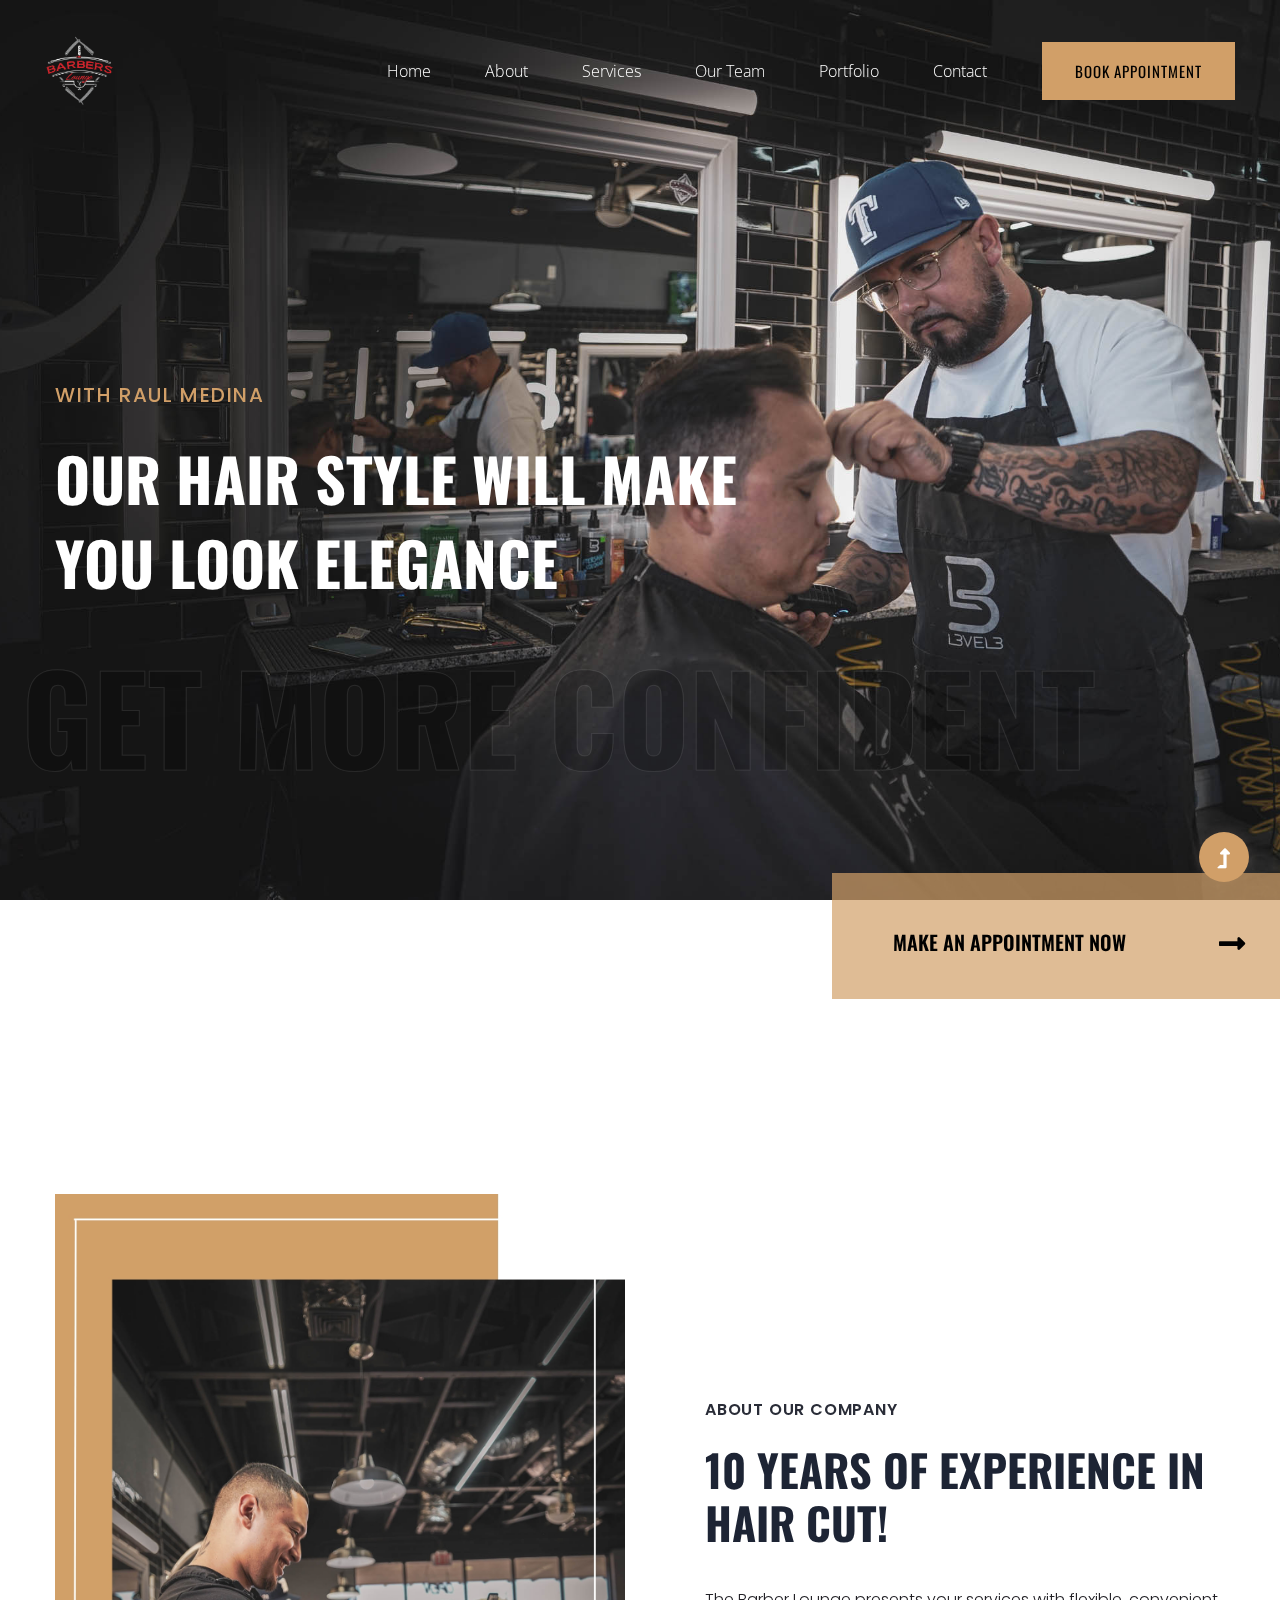
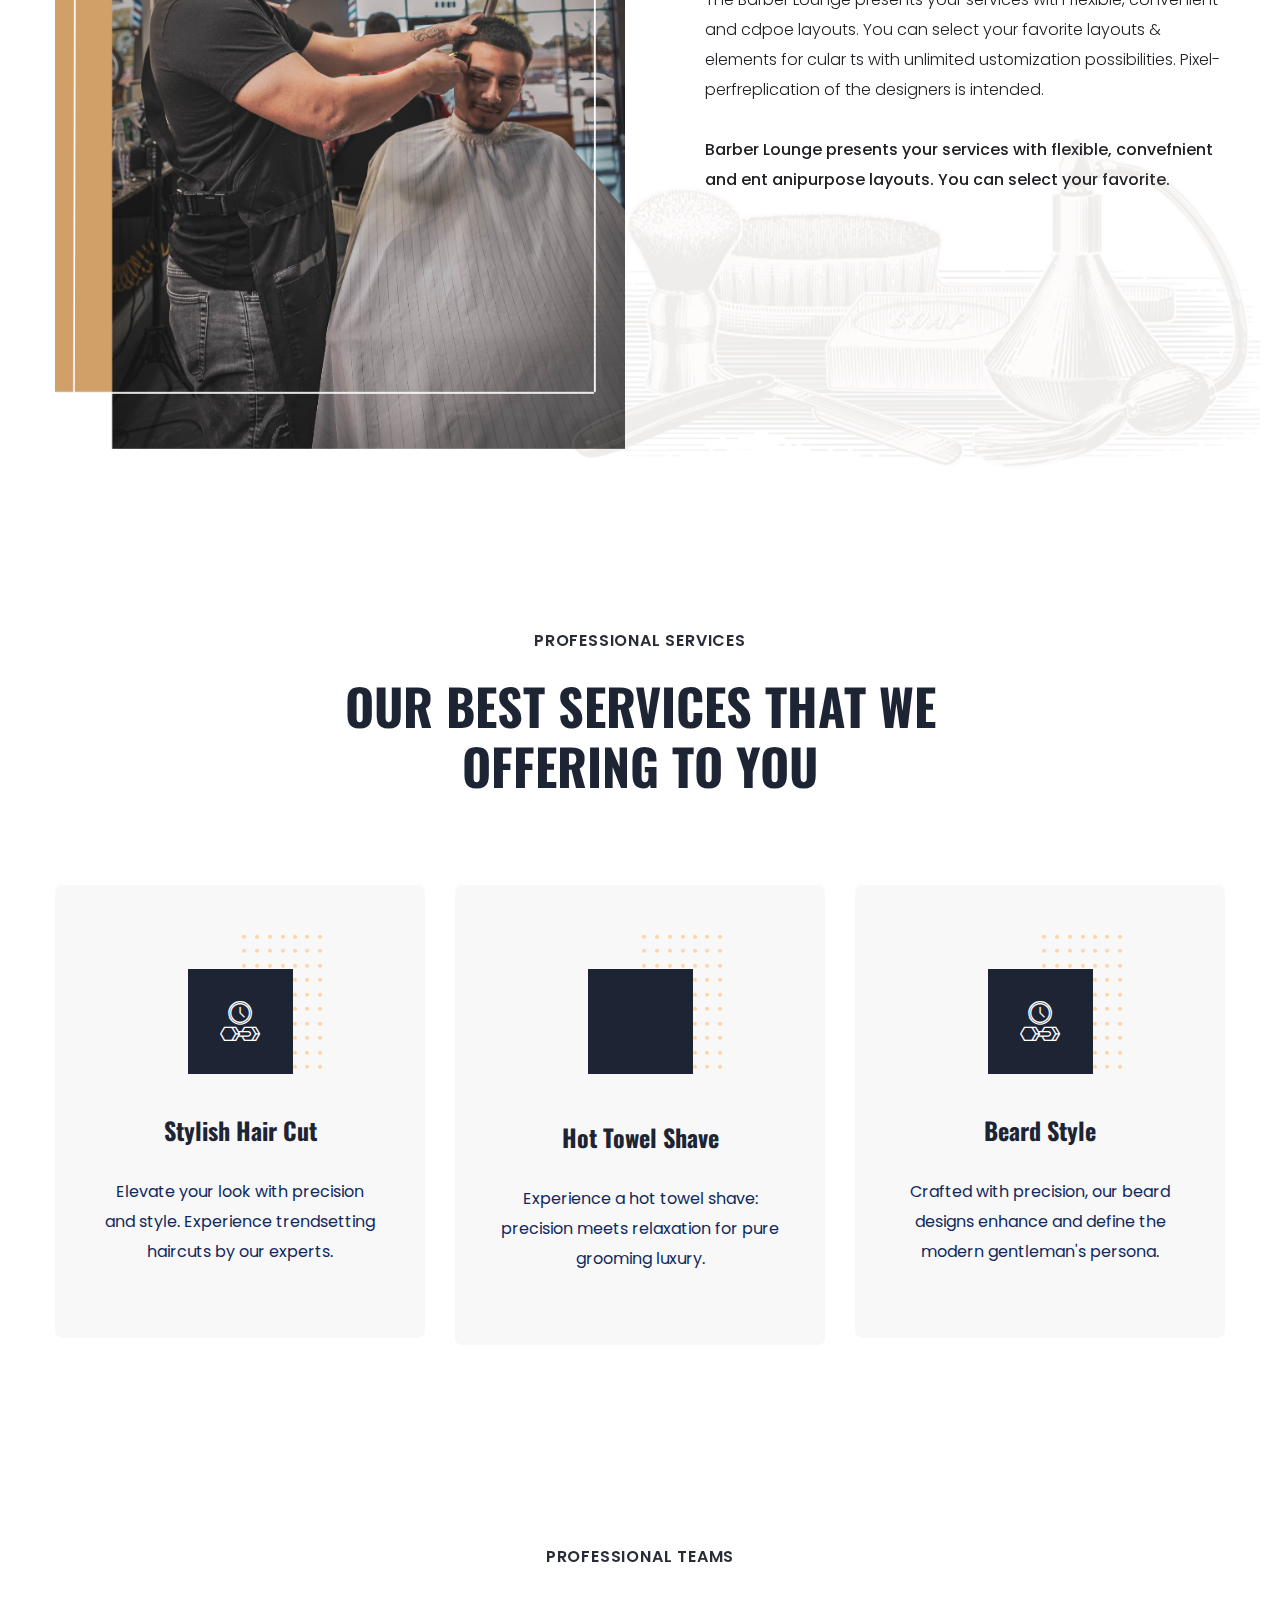
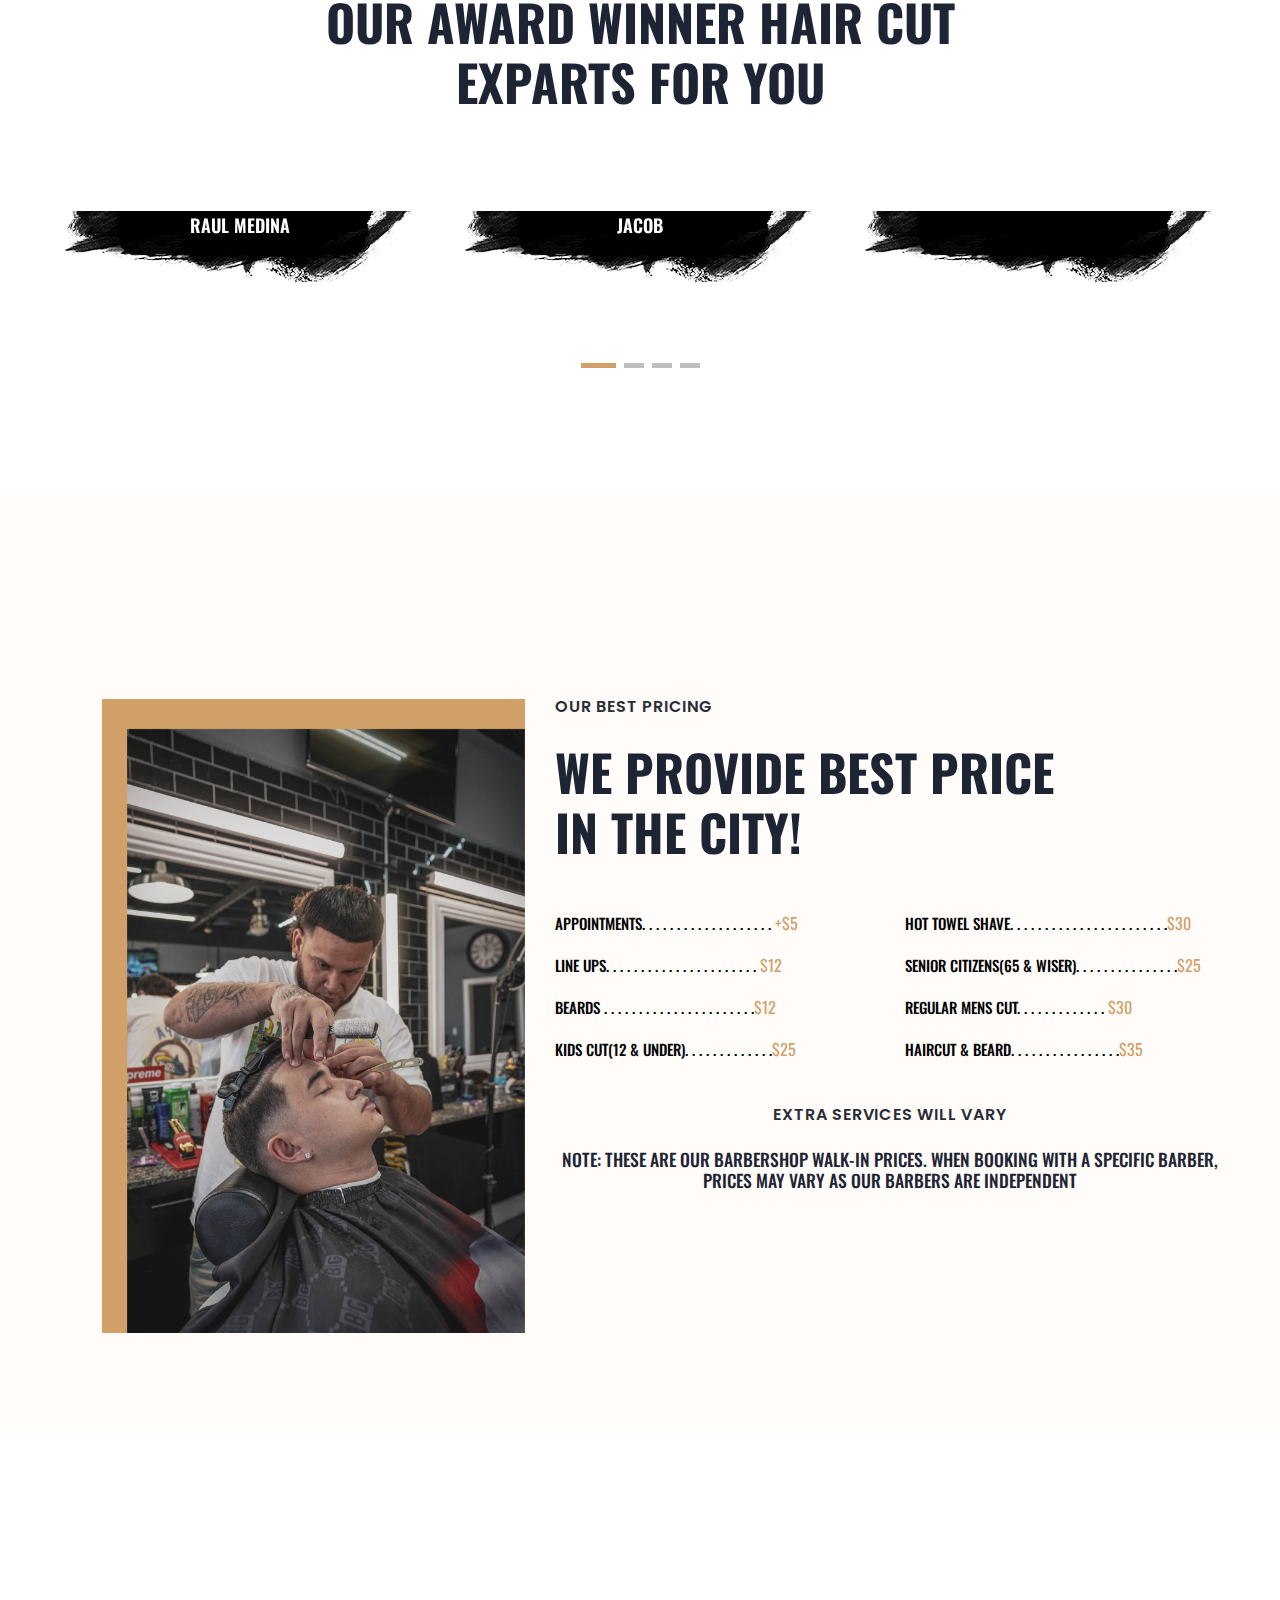
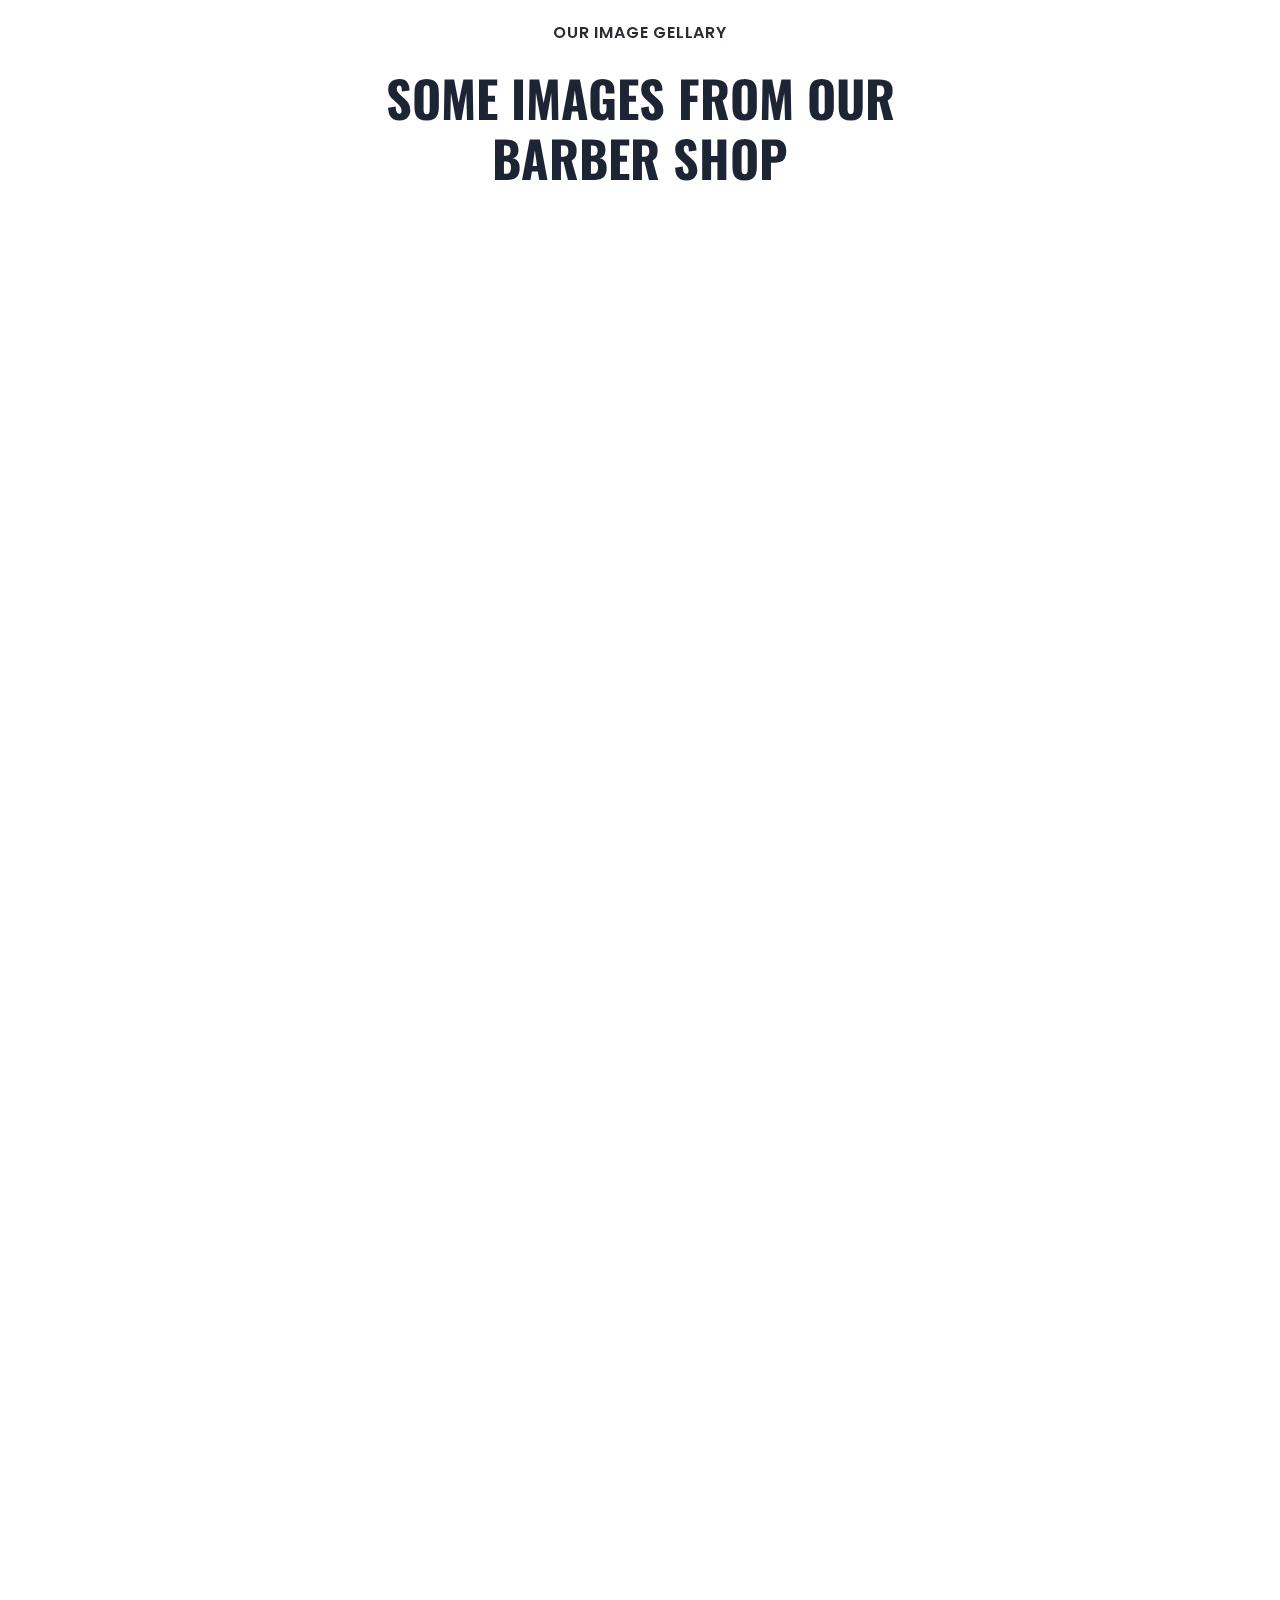
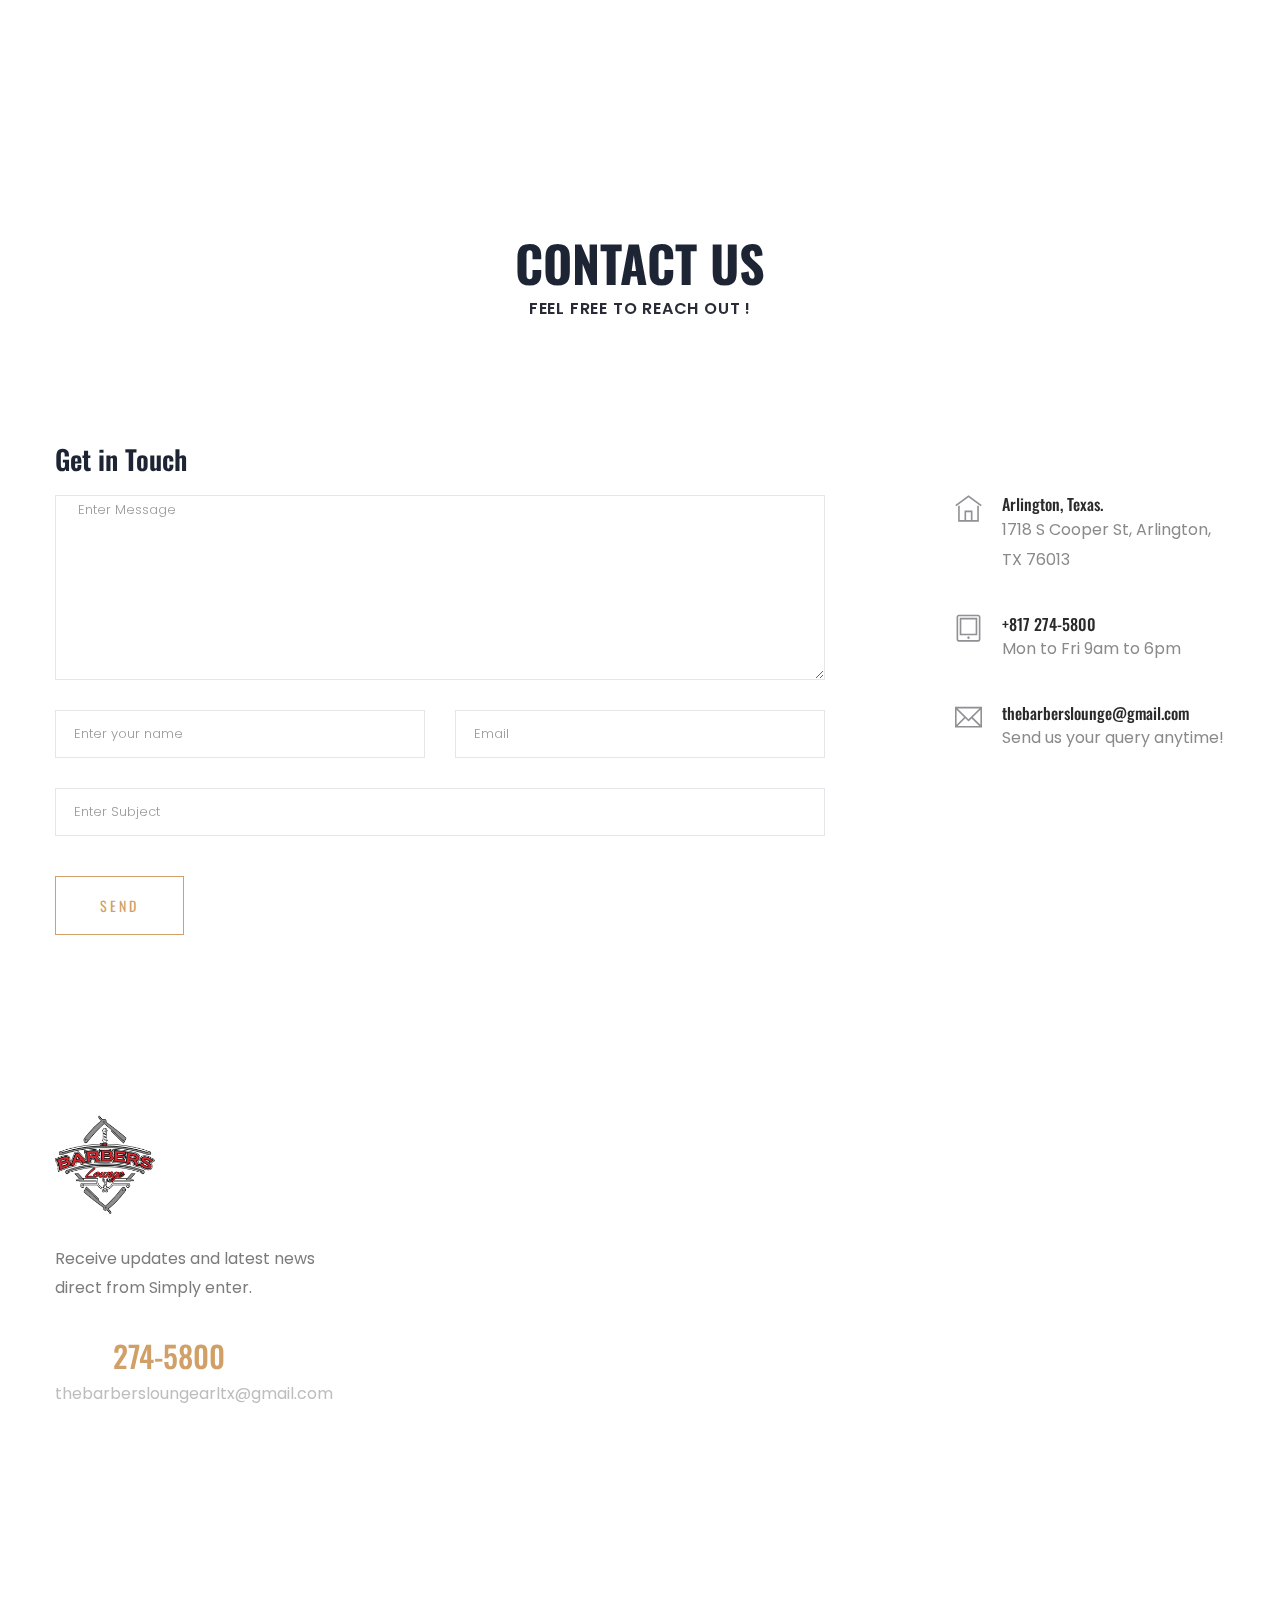
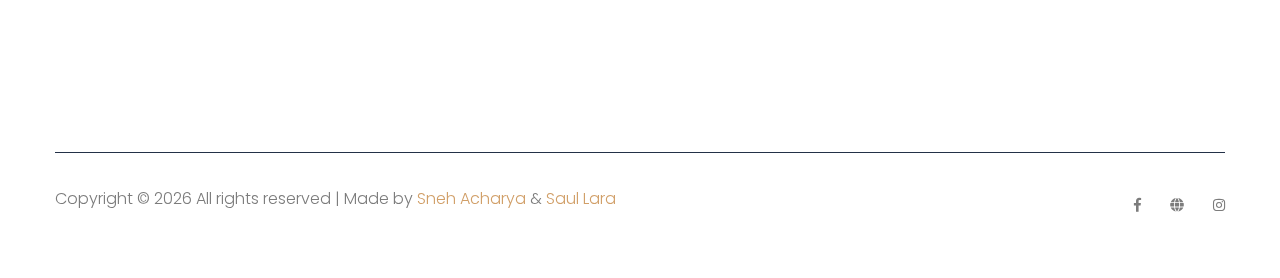
==== index.html @ 4af65ce2 "Updated Footer" ====
<!doctype html>
<html class="no-js" lang="zxx">

<head>
    <meta charset="utf-8">
    <meta http-equiv="x-ua-compatible" content="ie=edge">
    <title> Barber HTML-5 Template </title>
    <meta name="description" content="">
    <meta name="viewport" content="width=device-width, initial-scale=1">
    <link rel="manifest" href="site.webmanifest">
    <link rel="shortcut icon" type="image/x-icon" href="assets/img/logo/logoTransparent.png">

    <!-- CSS here -->
    <link rel="stylesheet" href="assets/css/bootstrap.min.css">
    <link rel="stylesheet" href="assets/css/owl.carousel.min.css">
    <link rel="stylesheet" href="assets/css/slicknav.css">
    <link rel="stylesheet" href="assets/css/flaticon.css">
    <link rel="stylesheet" href="assets/css/gijgo.css">
    <link rel="stylesheet" href="assets/css/animate.min.css">
    <link rel="stylesheet" href="assets/css/animated-headline.css">
    <link rel="stylesheet" href="assets/css/magnific-popup.css">
    <link rel="stylesheet" href="assets/css/fontawesome-all.min.css">
    <link rel="stylesheet" href="assets/css/themify-icons.css">
    <link rel="stylesheet" href="assets/css/slick.css">
    <link rel="stylesheet" href="assets/css/nice-select.css">
    <link rel="stylesheet" href="assets/css/style.css">

</head>

<body>
    <!-- ? Preloader Start -->
    <div id="preloader-active">
        <div class="preloader d-flex align-items-center justify-content-center">
            <div class="preloader-inner position-relative">
                <div class="preloader-circle"></div>
                <div class="preloader-img pere-text">
                    <img src="assets/img/logo/logoPreload.png" alt="">
                </div>
            </div>
        </div>
    </div>
    <!-- Preloader Start -->
    <header>
        <!--? Header Start -->
        <div class="header-area header-transparent pt-20">
            <div class="main-header header-sticky">
                <div class="container-fluid">
                    <div class="row align-items-center">
                        <!-- Logo -->
                        <div class="col-xl-2 col-lg-2 col-md-1">
                            <div class="logo">
                                <a href="index.html"><img src="assets/img/logo/logoTransparent.png" alt=""></a>
                            </div>
                        </div>
                        <div class="col-xl-10 col-lg-10 col-md-10">
                            <div class="menu-main d-flex align-items-center justify-content-end">
                                <!-- Main-menu -->
                                <div class="main-menu f-right d-none d-lg-block">
                                    <nav>
                                        <ul id="navigation">
                                            <li><a href="#home">Home</a></li>
                                            <li><a href="#about">About</a></li>
                                            <li><a href="#services">Services</a></li>
                                            <li><a href="#team">Our Team</a></li>
                                            <li><a href="#portfolio">Portfolio</a></li>
                                            <!-- <li><a href="blog.html">Blog</a>
                                                <ul class="submenu">
                                                    <li><a href="blog.html">Blog</a></li>
                                                    <li><a href="blog_details.html">Blog Details</a></li>
                                                    <li><a href="elements.html">Element</a></li>
                                                </ul>
                                            </li> -->
                                            <li><a href="#contact">Contact</a></li>
                                        </ul>
                                    </nav>
                                </div>
                                <div class="header-right-btn f-right d-none d-lg-block ml-30">
                                    <a href="#" class="btn header-btn">book appointment</a>
                                </div>
                            </div>
                        </div>
                        <!-- Mobile Menu -->
                        <div class="col-12">
                            <div class="mobile_menu d-block d-lg-none"></div>
                        </div>
                    </div>
                </div>
            </div>
        </div>
        <!-- Header End -->
    </header>
    <main>
        <!--? slider Area Start-->
        <div id="home" class="slider-area position-relative fix">
            <div class="slider-active">
                <!-- Single Slider -->
                <div class="single-slider slider-height d-flex align-items-center">
                    <div class="container">
                        <div class="row">
                            <div class="col-xl-8 col-lg-9 col-md-11 col-sm-10">
                                <div class="hero__caption">
                                    <span data-animation="fadeInUp" data-delay="0.2s">with Raul Medina</span>
                                    <h1 data-animation="fadeInUp" data-delay="0.5s">Our Hair Style will make you look
                                        elegance</h1>
                                </div>
                            </div>
                        </div>
                    </div>
                </div>
                <!-- Single Slider -->
                <div class="single-slider slider-height d-flex align-items-center">
                    <div class="container">
                        <div class="row">
                            <div class="col-xl-8 col-lg-9 col-md-11 col-sm-10">
                                <div class="hero__caption">
                                    <span data-animation="fadeInUp" data-delay="0.2s">with Raul Medina</span>
                                    <h1 data-animation="fadeInUp" data-delay="0.5s">Our Hair Style will make you look
                                        elegance</h1>
                                </div>
                            </div>
                        </div>
                    </div>
                </div>
            </div>
            <!-- stroke Text -->
            <div class="stock-text">
                <h2>Get More confident</h2>
                <h2>Get More confident</h2>
            </div>
            <!-- Arrow -->
            <div class="thumb-content-box">
                <div class="thumb-content">
                    <h3>make an appointment now</h3>
                    <a href="#"> <i class="fas fa-long-arrow-alt-right"></i></a>
                </div>
            </div>
        </div>
        <!-- slider Area End-->
        <!--? About Area Start -->
        <section id="about" class="about-area section-padding30 position-relative">
            <div class="container">
                <div class="row align-items-center">
                    <div class="col-lg-6 col-md-11">
                        <!-- about-img -->
                        <div class="about-img ">
                            <img src="assets/img/about.jpg" alt="">
                        </div>
                    </div>
                    <div class="col-lg-6 col-md-12">
                        <div class="about-caption">
                            <!-- Section Tittle -->
                            <div class="section-tittle section-tittle3 mb-35">
                                <span>About Our company</span>
                                <h2>10 Years Of Experience In Hair cut!</h2>
                            </div>
                            <p class="mb-30 pera-bottom">The Barber Lounge presents your services with flexible,
                                convenient and
                                cdpoe layouts. You can select your favorite layouts & elements for cular ts with
                                unlimited ustomization possibilities. Pixel-perfreplication of the designers is
                                intended.</p>
                            <p class="pera-top mb-50">Barber Lounge presents your services with flexible, convefnient
                                and ent
                                anipurpose layouts. You can select your favorite.</p>
                            <!-- <img src="assets/img/gallery/signature.png" alt=""> -->
                        </div>
                    </div>
                </div>
            </div>
            <!-- About Shape -->
            <div class="about-shape">
                <img src="assets/img/gallery/about-shape.png" alt="">
            </div>
        </section>
        <!-- About-2 Area End -->
        <!--? Services Area Start -->
        <section id="services" class="service-area pb-170">
            <div class="container">
                <!-- Section Tittle -->
                <div class="row d-flex justify-content-center">
                    <div class="col-xl-7 col-lg-8 col-md-11 col-sm-11">
                        <div class="section-tittle text-center mb-90">
                            <span>Professional Services</span>
                            <h2>Our Best services that we offering to you</h2>
                        </div>
                    </div>
                </div>
                <!-- Section caption -->
                <div class="horizontal-scroll">

                    <div class="row">
                        <div class="col-xl-4 col-lg-4 col-md-6">
                            <div class="services-caption text-center mb-30">
                                <div class="service-icon">
                                    <i class="flaticon-clock"></i>
                                </div>
                                <div class="service-cap">
                                    <h4><a href="#">Stylish Hair Cut</a></h4>
                                    <p>Elevate your look with precision and style. Experience trendsetting haircuts by
                                        our experts.
                                    </p>
                                </div>
                            </div>
                        </div>
                        <div class="col-xl-4 col-lg-4 col-md-6">
                            <div class="services-caption active text-center mb-30">
                                <div class="service-icon">
                                    <i class="flaticon-shave"></i>
                                </div>
                                <div class="service-cap">
                                    <h4><a href="#">Hot Towel Shave
                                        </a></h4>
                                    <p>Experience a hot towel shave: precision meets relaxation for pure grooming
                                        luxury.</p>
                                </div>
                            </div>
                        </div>
                        <div class="col-xl-4 col-lg-4 col-md-6">
                            <div class="services-caption text-center mb-30">
                                <div class="service-icon">
                                    <i class="flaticon-clock"></i>
                                </div>
                                <div class="service-cap">
                                    <h4><a href="#">Beard Style</a></h4>
                                    <p>Crafted with precision, our beard designs enhance and define the modern
                                        gentleman's persona.

                                    </p>
                                </div>
                            </div>
                        </div>
                    </div>
                </div>
            </div>
        </section>
        <!-- Services Area End -->
        <!--? Team Start -->
        <div id="team" class="team-area pb-180">
            <div class="container">
                <!-- Section Tittle -->
                <div class="row justify-content-center">
                    <div class="col-xl-8 col-lg-8 col-md-11 col-sm-11">
                        <div class="section-tittle text-center mb-100">
                            <span>Professional Teams</span>
                            <h2>Our award winner hair cut exparts for you</h2>
                        </div>
                    </div>
                </div>
                <div class="row team-active dot-style">
                    <!-- single Tem -->
                    <div class="col-xl-4 col-lg-4 col-md-6 col-sm-">
                        <div class="single-team mb-80 text-center">
                            <div class="team-img">
                                <img src="assets/img/owner.jpg" alt="">
                            </div>
                            <div class="team-caption">
                                <span>Owner</span>
                                <h3><a href="#">Raul Medina</a></h3>
                            </div>
                        </div>
                    </div>
                    <div class="col-xl-4 col-lg-4 col-md-6 col-sm-">
                        <div class="single-team mb-80 text-center">
                            <div class="team-img">
                                <img src="assets/img/barber1.jpg" alt="">
                            </div>
                            <div class="team-caption">
                                <span>Barber</span>
                                <h3><a href="#">Jacob</a></h3>
                            </div>
                        </div>
                    </div>
                    <div class="col-xl-4 col-lg-4 col-md-6 col-sm-">
                        <div class="single-team mb-80 text-center">
                            <div class="team-img">
                                <img src="assets/img/barber2.jpg" alt="">
                            </div>
                            <div class="team-caption">
                                <span>Barber</span>
                                <h3><a href="#"></a></h3>
                            </div>
                        </div>
                    </div>
                    <div class="col-xl-4 col-lg-4 col-md-6 col-sm-">
                        <div class="single-team mb-80 text-center">
                            <div class="team-img">
                                <img src="assets/img/barber3.jpg" alt="">
                            </div>
                            <div class="team-caption">
                                <span>Barber</span>
                                <h3><a href="#">Kenneth</a></h3>
                            </div>
                        </div>
                    </div>
                </div>
            </div>
        </div>
        <!-- Team End -->
        <!-- Best Pricing Area Start -->
        <div class="best-pricing section-padding2 position-relative">
            <div class="container">
                <div class="row justify-content-end">
                    <div class="col-xl-7 col-lg-7">
                        <div class="section-tittle mb-50">
                            <span>Our Best Pricing</span>
                            <h2>We provide best price<br> in the city!</h2>
                        </div>
                        <!-- Pricing  -->
                        <div class="row">
                            <div class="col-lg-6 col-md-6 col-sm-6">
                                <div class="pricing-list">
                                    <ul>
                                        <li>Appointments. . . . . . . . . . . . . . . . . . .
                                            <span>+$5</span>
                                        </li>
                                        <li>Line Ups. . . . . . . . . . . . . . . . . . . . . . <span>$12</span></li>
                                        <li>Beards . . . . . . . . . . . . . . . . . . . . . .<span>$12</span>
                                        </li>
                                        <li> Kids Cut(12 & under). . . . . . . . . . . . .<span>$25</span></li>
                                        <!-- <li> Senior Citizens(65 & Wiser). . . . . . . . . . . . . . . . . . . . .<span>$25</span>
                                        </li>
                                        <li> Regular Mens Cut. . . . . . . . . . . . . <span>$30</span></li>
                                        <li> HairCut & Beard. . . . . . . . . . . . . . .<span>$35</span></li> -->
                                    </ul>
                                </div>
                            </div>
                            <div class="col-lg-6 col-md-6 col-sm-6">
                                <div class="pricing-list">
                                    <ul>
                                        <li>Hot Towel Shave. . . . . . . . . . . . . . . . . . . . . .
                                            .<span>$30</span>
                                        <li> Senior Citizens(65 & Wiser). . . . . . . . . . . . . .
                                            .<span>$25</span>
                                        </li>
                                        <li> Regular Mens Cut. . . . . . . . . . . . . <span>$30</span></li>
                                        <li> HairCut & Beard. . . . . . . . . . . . . . . .<span>$35</span></li>
                                    </ul>
                                </div>
                            </div>


                            <!-- New paragraph -->
                            <div class="col-lg-12 text-center">
                                <div class="about-caption">
                                    <div class="section-tittle section-tittle3 mb-35">
                                        <br>
                                        <span class="text-center">EXTRA SERVICES WILL VARY</span>
                                        <h3>NOTE: THESE ARE OUR BARBERSHOP WALK-IN PRICES. WHEN BOOKING WITH A SPECIFIC
                                            BARBER, PRICES MAY VARY AS OUR BARBERS ARE INDEPENDENT</h3>
                                    </div>
                                </div>
                            </div>

                        </div>
                    </div>
                </div>
            </div>
            <!-- pricing img -->
            <div class="pricing-img">
                <img class="pricing-img2" src="assets/img/service.jpg" alt="">
                <!-- <img class="pricing-img2" src="assets/img/gallery/pricing2.png" alt=""> -->
            </div>
        </div>
        <!-- Best Pricing Area End -->
        <!--? Gallery Area Start -->
        <div id="portfolio" class="gallery-area section-padding30">
            <div class="container">
                <!-- Section Tittle -->
                <div class="row justify-content-center">
                    <div class="col-xl-6 col-lg-7 col-md-9 col-sm-10">
                        <div class="section-tittle text-center mb-100">
                            <span>our image gellary</span>
                            <h2>some images from our barber shop</h2>
                        </div>
                    </div>
                </div>
                <div class="row">
                    <div class="col-lg-4 col-md-6 col-sm-6">
                        <div class="box snake mb-30">
                            <div class="gallery-img " style="background-image: url(assets/img/1.jpg);">
                            </div>
                            <div class="overlay"></div>
                        </div>
                    </div>
                    <div class="col-lg-8 col-md-6 col-sm-6">
                        <div class="box snake mb-30">
                            <div class="gallery-img " style="background-image: url(assets/img/2.jpg);">
                            </div>
                            <div class="overlay"></div>
                        </div>
                    </div>
                    <div class="col-lg-8 col-md-6 col-sm-6">
                        <div class="box snake mb-30">
                            <div class="gallery-img " style="background-image: url(assets/img/7.jpg);">
                            </div>
                            <div class="overlay"></div>
                        </div>
                    </div>
                    <div class="col-lg-4 col-md-6 col-sm-6">
                        <div class="box snake mb-30">
                            <div class="gallery-img " style="background-image: url(assets/img/4.jpg);">
                            </div>
                            <div class="overlay"></div>
                        </div>
                    </div>
                    <div class="col-lg-4 col-md-6 col-sm-6">
                        <div class="box snake mb-30">
                            <div class="gallery-img " style="background-image: url(assets/img/5.jpg);">
                            </div>
                            <div class="overlay"></div>
                        </div>
                    </div>
                    <div class="col-lg-8 col-md-6 col-sm-6">
                        <div class="box snake mb-30">
                            <div class="gallery-img " style="background-image: url(assets/img/6.jpg);">
                            </div>
                            <div class="overlay"></div>
                        </div>
                    </div>
                </div>
            </div>
        </div>
        <!-- Gallery Area End -->
        <!-- Cut Details Start -->

        <!-- Blog Area End -->

        <!-- <section class="contact-section"> -->
        <div class="container">
            <!-- <div class="d-none d-sm-block mb-5 pb-4">
                    <iframe
                        src="https://www.google.com/maps/embed?pb=!1m18!1m12!1m3!1d3356.828689539391!2d-97.11763162392998!3d32.717179587040896!2m3!1f0!2f0!3f0!3m2!1i1024!2i768!4f13.1!3m3!1m2!1s0x864e7d3f9a956bbd%3A0xa3afa46632437359!2sThe%20Barbers%20Lounge%20LLC!5e0!3m2!1sen!2sus!4v1697639542160!5m2!1sen!2sus"
                        width="600" height="450" style="border:0;" allowfullscreen="" loading="lazy"
                        referrerpolicy="no-referrer-when-downgrade"></iframe>
                    <script>
                        function initMap() {
                            var uluru = {
                                lat: -25.363,
                                lng: 131.044
                            };
                            var grayStyles = [{
                                featureType: "all",
                                stylers: [{
                                    saturation: -90
                                },
                                {
                                    lightness: 50
                                }
                                ]
                            },
                            {
                                elementType: 'labels.text.fill',
                                stylers: [{
                                    color: '#ccdee9'
                                }]
                            }
                            ];
                            var map = new google.maps.Map(document.getElementById('map'), {
                                center: {
                                    lat: -31.197,
                                    lng: 150.744
                                },
                                zoom: 9,
                                styles: grayStyles,
                                scrollwheel: false
                            });
                        }
                    </script>
                    <script
                        src="https://maps.googleapis.com/maps/api/js?key=AIzaSyDpfS1oRGreGSBU5HHjMmQ3o5NLw7VdJ6I&amp;callback=initMap">
                        </script>

                </div> -->
            <div id="contact" class="row justify-content-center">
                <div class="col-xl-6 col-lg-7 col-md-9 col-sm-10">
                    <div class="section-tittle text-center mb-100">
                        <!-- <span>Contact Us</span> -->
                        <h2>Contact Us</h2>
                        <span>Feel free to reach out !</span>
                    </div>
                </div>
            </div>
            <div class="row">
                <div class="col-12">
                    <h2 class="contact-title">Get in Touch</h2>
                </div>
                <div class="col-lg-8">
                    <form class="form-contact contact_form" action="/" method="POST" data-netlify="true"
                        id="contactForm" novalidate="novalidate">
                        <!-- Hidden input field for Netlify -->
                        <input type="hidden" name="form-name" value="contact_form">

                        <div class="row">
                            <div class="col-12">
                                <div class="form-group">
                                    <textarea class="form-control w-100" name="message" id="message" cols="30" rows="9"
                                        onfocus="this.placeholder = ''" onblur="this.placeholder = 'Enter Message'"
                                        placeholder=" Enter Message"></textarea>
                                </div>
                            </div>
                            <div class="col-sm-6">
                                <div class="form-group">
                                    <input class="form-control valid" name="name" id="name" type="text"
                                        onfocus="this.placeholder = ''" onblur="this.placeholder = 'Enter your name'"
                                        placeholder="Enter your name">
                                </div>
                            </div>
                            <div class="col-sm-6">
                                <div class="form-group">
                                    <input class="form-control valid" name="email" id="email" type="email"
                                        onfocus="this.placeholder = ''"
                                        onblur="this.placeholder = 'Enter email address'" placeholder="Email">
                                </div>
                            </div>
                            <div class="col-12">
                                <div class="form-group">
                                    <input class="form-control" name="subject" id="subject" type="text"
                                        onfocus="this.placeholder = ''" onblur="this.placeholder = 'Enter Subject'"
                                        placeholder="Enter Subject">
                                </div>
                            </div>
                        </div>
                        <div class="form-group mt-3">
                            <button type="submit" class="button button-contactForm boxed-btn">Send</button>
                        </div>
                    </form>
                </div>

                <div class="col-lg-3 offset-lg-1">
                    <div class="media contact-info">
                        <span class="contact-info__icon"><i class="ti-home"></i></span>
                        <div class="media-body">
                            <h3>Arlington, Texas.</h3>
                            <p><a href="https://maps.app.goo.gl/2zWjXDgPjCcJgTwx7" target="_blank"
                                    style="color: #8a8a8a;">1718 S Cooper St, Arlington, TX 76013</a></p>

                        </div>
                    </div>
                    <div class="media contact-info">
                        <span class="contact-info__icon"><i class="ti-tablet"></i></span>
                        <div class="media-body">
                            <h3>+817 274-5800 </h3>
                            <p>Mon to Fri 9am to 6pm</p>
                        </div>
                    </div>
                    <div class="media contact-info">
                        <span class="contact-info__icon"><i class="ti-email"></i></span>
                        <div class="media-body">
                            <h3><a href="mailto:thebarberslounge@gmail.com">thebarberslounge@gmail.com</a></h3>
                            <p>Send us your query anytime!</p>
                        </div>
                    </div>
                </div>
            </div>
        </div>
        <!-- </section> -->

    </main>
    <footer>
        <!--? Footer Start-->
        <div class="footer-area section-bg" data-background="assets/img/gallery/footer_bg.png">
            <div class="container">
                <div class="footer-top footer-padding">
                    <div class="row d-flex justify-content-between">
                        <div class="col-xl-3 col-lg-4 col-md-5 col-sm-8">
                            <div class="single-footer-caption mb-50">
                                <!-- logo -->
                                <div class="footer-logo">
                                    <a href="index.html"><img src="/assets/img/logo/logoTransparent.png" alt=""
                                            style="width: 100px; height: auto;"></a>
                                </div>

                                <div class="footer-tittle">
                                    <div class="footer-pera">
                                        <p class="info1">Receive updates and latest news direct from Simply enter.</p>
                                    </div>
                                </div>
                                <div class="footer-number">
                                    <h4><span>+817 </span>274-5800</h4>
                                    <p>thebarbersloungearltx@gmail.com</p>
                                </div>
                            </div>
                        </div>
                        <div class="col-xl-2 col-lg-2 col-md-3 col-sm-5">
                            <div class="single-footer-caption mb-50">
                                <div class="footer-tittle">

                                </div>
                            </div>
                        </div>
                        <div class="col-xl-2 col-lg-2 col-md-3 col-sm-5">
                            <div class="single-footer-caption mb-50">
                                <div class="footer-tittle">
                                    <h4>Location</h4>
                                    <iframe
                                        src="https://www.google.com/maps/embed?pb=!1m18!1m12!1m3!1d3356.828689539391!2d-97.11763162392998!3d32.717179587040896!2m3!1f0!2f0!3f0!3m2!1i1024!2i768!4f13.1!3m3!1m2!1s0x864e7d3f9a956bbd%3A0xa3afa46632437359!2sThe%20Barbers%20Lounge%20LLC!5e0!3m2!1sen!2sus!4v1697639542160!5m2!1sen!2sus"
                                        width="600" height="450" style="border:0;" allowfullscreen="" loading="lazy"
                                        referrerpolicy="no-referrer-when-downgrade"></iframe>

                                </div>
                            </div>
                        </div>
                        <div class="col-xl-4 col-lg-4 col-md-6 col-sm-8">
                            <div class="single-footer-caption mb-50">
                                <!-- <div class="footer-tittle">
                                    <h4>Location</h4>
                                    <div class="footer-pera">
                                        <p class="info1">Subscribe now to get daily updates</p>
                                    </div>
                                </div> -->
                                <!-- Form -->
                                <!-- <div class="footer-form">
                                    <div id="mc_embed_signup">
                                        <form target="_blank"
                                            action="https://spondonit.us12.list-manage.com/subscribe/post?u=1462626880ade1ac87bd9c93a&amp;id=92a4423d01"
                                            method="get" class="subscribe_form relative mail_part" novalidate="true">
                                            <input type="email" name="EMAIL" id="newsletter-form-email"
                                                placeholder=" Email Address " class="placeholder hide-on-focus"
                                                onfocus="this.placeholder = ''"
                                                onblur="this.placeholder = 'Your email address'">
                                            <div class="form-icon">
                                                <button type="submit" name="submit" id="newsletter-submit"
                                                    class="email_icon newsletter-submit button-contactForm">Send</button>
                                            </div>
                                            <div class="mt-10 info"></div>
                                        </form>
                                    </div>
                                </div> -->
                            </div>
                        </div>
                    </div>
                </div>
                <div class="footer-bottom">
                    <div class="row d-flex justify-content-between align-items-center">
                        <div class="col-xl-9 col-lg-8">
                            <div class="footer-copy-right">
                                <p>
                                    Copyright &copy;
                                    <script>document.write(new Date().getFullYear());</script> All rights reserved |
                                    Made by <a href="https://www.acharyasneh.com" target="_blank">Sneh Acharya</a> & <a
                                        href="https://larasaul.com" target="_blank">Saul Lara</a>
                                </p>

                            </div>
                        </div>
                        <div class="col-xl-3 col-lg-4">
                            <!-- Footer Social -->
                            <div class="footer-social f-right">
                                <!-- <a href="#" target="_blank"><i class="fab fa-twitter"></i></a> -->
                                <a href="https://www.facebook.com/thebarbersloungearlington" target="_blank"><i
                                        class="fab fa-facebook-f"></i></a>
                                <a href="www.thebarberslounge.com" target="_blank"> <i class="fas fa-globe"></i></a>
                                <a href="https://www.instagram.com/_thebarberslounge/" target="_blank"><i
                                        class="fab fa-instagram"></i></a>
                            </div>
                        </div>
                    </div>
                </div>
            </div>
        </div>
        <!-- Footer End-->
    </footer>
    <!-- Scroll Up -->
    <div id="back-top">
        <a title="Go to Top" href="#"> <i class="fas fa-level-up-alt"></i></a>
    </div>

    <!-- JS here -->

    <script src="./assets/js/vendor/modernizr-3.5.0.min.js"></script>
    <!-- Jquery, Popper, Bootstrap -->
    <script src="./assets/js/vendor/jquery-1.12.4.min.js"></script>
    <script src="./assets/js/popper.min.js"></script>
    <script src="./assets/js/bootstrap.min.js"></script>
    <!-- Jquery Mobile Menu -->
    <script src="./assets/js/jquery.slicknav.min.js"></script>

    <!-- Jquery Slick , Owl-Carousel Plugins -->
    <script src="./assets/js/owl.carousel.min.js"></script>
    <script src="./assets/js/slick.min.js"></script>
    <!-- One Page, Animated-HeadLin -->
    <script src="./assets/js/wow.min.js"></script>
    <script src="./assets/js/animated.headline.js"></script>
    <script src="./assets/js/jquery.magnific-popup.js"></script>

    <!-- Date Picker -->
    <script src="./assets/js/gijgo.min.js"></script>
    <!-- Nice-select, sticky -->
    <script src="./assets/js/jquery.nice-select.min.js"></script>
    <script src="./assets/js/jquery.sticky.js"></script>

    <!-- counter , waypoint,Hover Direction -->
    <script src="./assets/js/jquery.counterup.min.js"></script>
    <script src="./assets/js/waypoints.min.js"></script>
    <script src="./assets/js/jquery.countdown.min.js"></script>
    <script src="./assets/js/hover-direction-snake.min.js"></script>

    <!-- contact js -->
    <script src="./assets/js/contact.js"></script>
    <script src="./assets/js/jquery.form.js"></script>
    <script src="./assets/js/jquery.validate.min.js"></script>
    <script src="./assets/js/mail-script.js"></script>
    <script src="./assets/js/jquery.ajaxchimp.min.js"></script>

    <!-- Jquery Plugins, main Jquery -->
    <script src="./assets/js/plugins.js"></script>
    <script src="./assets/js/main.js"></script>

</body>

</html>
---- assets/css/flaticon.css ----
/*
  	Flaticon icon font: Flaticon
  	Creation date: 16/05/2020 07:37
  	*/

	@font-face {
	  font-family: "Flaticon";
	  src: url("../fonts/Flaticon.eot");
	  src: url("../fonts/Flaticon.eot?#iefix") format("embedded-opentype"),
	    url("../fonts/Flaticon.woff2") format("woff2"),
	    url("../fonts/Flaticon.woff") format("woff"),
	    url("../fonts/Flaticon.ttf") format("truetype"),
	    url("../fonts/Flaticon.svg#Flaticon") format("svg");
	  font-weight: normal;
	  font-style: normal;
	}

	@media screen and (-webkit-min-device-pixel-ratio:0) {
	  @font-face {
	    font-family: "Flaticon";
	    src: url("../fonts/Flaticon.svg#Flaticon") format("svg");
	  }
	}

	[class^="flaticon-"]:before,
	[class*=" flaticon-"]:before,
	[class^="flaticon-"]:after,
	[class*=" flaticon-"]:after {
	  font-family: Flaticon;
	  font-style: normal;
	}

	.flaticon-healthcare-and-medical:before {
	  content: "\f100";
	}

	.flaticon-fitness:before {
	  content: "\f101";
	}

	.flaticon-clock:before {
	  content: "\f102";
	}
---- assets/css/gijgo.css ----
.gj-button {
    background-color: #f5f5f5;
    border: 1px solid #ddd;
    color: #000;
    border-radius: 3px;
    padding: 6px 10px;
    cursor: pointer;
}

.gj-unselectable {
    -webkit-touch-callout: none;
    -webkit-user-select: none;
    -khtml-user-select: none;
    -moz-user-select: none;
    -ms-user-select: none;
    user-select: none;
}

.gj-row {
    display: -webkit-box;
    display: -ms-flexbox;
    display: flex;
    -ms-flex-wrap: wrap;
    flex-wrap: wrap;
}

.gj-margin-left-5 {
    margin-left: 5px;
}

.gj-margin-left-10 {
    margin-left: 10px;
}

.gj-width-full {
    width: 100%;
}

.gj-cursor-pointer {
    cursor: pointer;
}

.gj-text-align-center {
    text-align: center;
}

.gj-font-size-16 {
    font-size: 16px;
}

.gj-hidden {
    display: none;
}

/** Material Design */
.gj-button-md {
    background: 0 0;
    border: none;
    border-radius: 2px;
    color: rgba(0, 0, 0, 0.87);
    position: relative;
    height: 36px;
    margin: 0;
    min-width: 64px;
    padding: 0 16px;
    display: inline-block;
    font-family: "Roboto","Helvetica","Arial",sans-serif;
    font-size: 1rem;
    font-weight: 500;
    text-transform: uppercase;
    letter-spacing: 0;
    overflow: hidden;
    will-change: box-shadow;
    transition: box-shadow .2s cubic-bezier(.4,0,1,1),background-color .2s cubic-bezier(.4,0,.2,1),color .2s cubic-bezier(.4,0,.2,1);
    outline: none;
    cursor: pointer;
    text-decoration: none;
    text-align: center;
    line-height: 36px;
    vertical-align: middle;
    overflow: hidden;
    -webkit-user-select: none;
    -moz-user-select: none;
    -ms-user-select: none;
    user-select: none;
}

.gj-button-md:hover {
    background-color: rgba(158,158,158,.2);
}

.gj-button-md:disabled {
    color: rgba(0,0,0,.26);
    background: 0 0;
}

.gj-button-md .material-icons,
.gj-button-md .gj-icon {
    vertical-align: middle;
    /*font-size: 1.3rem;
    margin-right: 4px;*/
}

.gj-button-md.gj-button-md-icon {
    width: 24px;
    height: 31px;
    min-width: 24px;
    padding: 0px;
    display: table;
}

.gj-button-md.gj-button-md-icon .material-icons,
.gj-button-md.gj-button-md-icon .gj-icon {
    display: table-cell;
    margin-right: 0px;
    width: 24px;
    height: 24px;
}

.gj-button-md.active {
    background-color: rgba(158,158,158,.4);
}

.gj-button-md-group {
    position: relative;
    display: inline-block;
    vertical-align: middle;
}
.gj-textbox-md {
	/* border: none; */
	/* border-bottom: 1px solid rgba(0,0,0,.42); */
	display: block;
	font-family: "Helvetica","Arial",sans-serif;
	font-size: 16px;
	line-height: 16px;
	/* padding: 4px 0px; */
	margin: 0;
	/* width: 100%; */
	background: 0 0;
	/* text-align: ; */
	color: rgba(0,0,0,.87);
	padding-left: 44px;
	border: 1px solid #dca73a;
	/* padding: 15px 15px; */
	/* text-align: center; */
	width: 177px;
	height: 55px;
	border-radius: 5px;
}
.gj-textbox-md:focus,
.gj-textbox-md:active {
    /* border-bottom: 2px solid rgba(0,0,0,.42); */
    outline: none;
}

.gj-textbox-md::placeholder {
    color: #8e8e8e;
}

.gj-textbox-md:-ms-input-placeholder {
    color: #8e8e8e;
}

.gj-textbox-md::-ms-input-placeholder {
    color: #8e8e8e;
}

.gj-md-spacer-24 {
    min-width: 24px;
    width: 24px;
    display: inline-block;
}

.gj-md-spacer-32 {
    min-width: 32px;
    width: 32px;
    display: inline-block;
}

.gj-modal {
    position: fixed;
    top: 0;
    right: 0;
    bottom: 0;
    left: 0;
    z-index: 1203;
    display: none;
    overflow: hidden;
    -webkit-overflow-scrolling: touch;
    outline: 0;
    background-color: rgba(0, 0, 0, 0.54118);
    transition: 200ms ease opacity;
    will-change: opacity;
}

/* List */
ul.gj-list li [data-role="wrapper"] {
    display: table;
    width: 100%;
}

ul.gj-list li [data-role="checkbox"] {
    display: table-cell;
    vertical-align:middle;
    text-align:center;
}

ul.gj-list li [data-role="image"] {
    display: table-cell;
    vertical-align:middle;
    text-align:center;
}

ul.gj-list li [data-role="display"] {
    display: table-cell;
    vertical-align:middle;
    cursor: pointer;
}

ul.gj-list li [data-role="display"]:empty:before {
  content: "\200b"; /* unicode zero width space character */
}

/* List - Bootstrap */
ul.gj-list-bootstrap {
    padding-left: 0px;
    margin-bottom: 0px;
}

ul.gj-list-bootstrap li {
    padding: 0px;
}

ul.gj-list-bootstrap li [data-role="wrapper"] {
    padding: 0px 10px;
}

ul.gj-list-bootstrap li [data-role="checkbox"] {
    width: 24px;
    padding: 3px;
}

ul.gj-list-bootstrap li [data-role="image"] {
    width: 24px;
    height: 24px;
}

ul.gj-list-bootstrap li [data-role="display"] {
    padding: 8px 0px 8px 4px;
}

.list-group-item.active ul li, .list-group-item.active:focus ul li, .list-group-item.active:hover ul li {
    text-shadow: none;
    color:initial;
}

/* List - Material Design */
ul.gj-list-md {
    padding: 0px;
    list-style: none;
    list-style-type: none;
    line-height: 24px;
    letter-spacing: 0;
    color: #616161; /* Gray 700 */
}

ul.gj-list-md li {
    display: list-item;
    list-style-type: none;
    padding: 0px;
    min-height: unset;
    box-sizing: border-box;
    align-items: center;
    cursor: default;
    overflow: hidden;

    font-family: "Roboto","Helvetica","Arial",sans-serif;
    font-size: 16px;
    font-weight: 400;
    letter-spacing: .04em;
    line-height: 1;
    
    -webkit-flex-direction: row;
    -ms-flex-direction: row;
    flex-direction: row;
    -webkit-flex-wrap: nowrap;
    -ms-flex-wrap: nowrap;
    flex-wrap: nowrap;
}

ul.gj-list-md li [data-role="checkbox"] {
    height: 24px;
    width: 24px;
}

ul.gj-list-md li [data-role="image"] {
    height: 24px;
    width: 24px;
}

ul.gj-list-md li [data-role="display"] {
    padding: 8px 0px 8px 5px;
    order: 0;
    flex-grow: 2;
    text-decoration: none;
    box-sizing: border-box;
    align-items: center;
    text-align: left;
    color: rgba(0,0,0,.87);
}

ul.gj-list-md li.disabled>[data-role="wrapper"]>[data-role="display"] {
    color: #9E9E9E; /* Gray 500 */
}

.gj-list-md-active {
    background: #e0e0e0;
    color: #3f51b5;
}


/* Picker */
.gj-picker {
    position: absolute;
    z-index: 1203;
    background-color: #fff;
}

.gj-picker .selected {
    color: #fff;
}

/* Material Design */
.gj-picker-md {
    font-family: "Roboto","Helvetica","Arial",sans-serif;
    font-size: 16px;
    font-weight: 400;
    letter-spacing: .04em;
    line-height: 1;
    color: rgba(0,0,0,.87);
    border: 1px solid #E0E0E0;
}

.gj-modal .gj-picker-md {
    border: 0px;
}

.gj-picker-md [role="header"] {
    color: rgba(255, 255, 255, 0.54);
    display: flex;
    background: #2196f3;
    align-items: baseline;
    user-select: none;
    justify-content: center;
}

.gj-picker-md [role="footer"] {
    float: right;
    padding: 10px;
}

.gj-picker-md [role="footer"] button.gj-button-md {
    color: #2196f3;
    font-weight: bold;
    font-size: 13px;
}

/* Bootstrap */
.gj-picker-bootstrap {
    border-radius: 4px;
    border: 1px solid #E0E0E0;
}

.gj-picker-bootstrap .selected {
    color: #888;
}

.gj-picker-bootstrap [role="header"] {
    background: #eee;
    color: #AAA;
}
@font-face {
    font-family: 'gijgo-material';
    src: url('../fonts/gijgo-material.eot?235541');
    src: url('../fonts/gijgo-material.eot?235541#iefix') format('embedded-opentype'), url('../fonts/gijgo-material.ttf?235541') format('truetype'), url('../fonts/gijgo-material.woff?235541') format('woff'), url('../fonts/gijgo-material.svg?235541#gijgo-material') format('svg');
    font-weight: normal;
    font-style: normal;
}

.gj-icon {
    /* use !important to prevent issues with browser extensions that change fonts */
    font-family: 'gijgo-material' !important;
    font-size: 24px;
    speak: none;
    font-style: normal;
    font-weight: normal;
    font-variant: normal;
    text-transform: none;
    line-height: 1;
    /* Enable Ligatures ================ */
    letter-spacing: 0;
    -webkit-font-feature-settings: "liga";
    -moz-font-feature-settings: "liga=1";
    -moz-font-feature-settings: "liga";
    -ms-font-feature-settings: "liga" 1;
    font-feature-settings: "liga";
    -webkit-font-variant-ligatures: discretionary-ligatures;
    font-variant-ligatures: discretionary-ligatures;
    /* Better Font Rendering =========== */
    -webkit-font-smoothing: antialiased;
    -moz-osx-font-smoothing: grayscale;
}

.gj-icon.undo:before {
    content: "\e900";
}

.gj-icon.vertical-align-top:before {
    content: "\e901";
}

.gj-icon.vertical-align-center:before {
    content: "\e902";
}

.gj-icon.vertical-align-bottom:before {
    content: "\e903";
}

.gj-icon.arrow-dropup:before {
    content: "\e904";
}

.gj-icon.clock:before {
    content: "\e905";
}

.gj-icon.refresh:before {
    content: "\e906";
}

.gj-icon.last-page:before {
    content: "\e907";
}

.gj-icon.first-page:before {
    content: "\e908";
}

.gj-icon.cancel:before {
    content: "\e909";
}

.gj-icon.clear:before {
    content: "\e90a";
}

.gj-icon.check-circle:before {
    content: "\e90b";
}

.gj-icon.delete:before {
    content: "\e90c";
}

.gj-icon.arrow-upward:before {
    content: "\e90d";
}

.gj-icon.arrow-forward:before {
    content: "\e90e";
}

.gj-icon.arrow-downward:before {
    content: "\e90f";
}

.gj-icon.arrow-back:before {
    content: "\e910";
}

.gj-icon.list-numbered:before {
    content: "\e911";
}

.gj-icon.list-bulleted:before {
    content: "\e912";
}

.gj-icon.indent-increase:before {
    content: "\e913";
}

.gj-icon.indent-decrease:before {
    content: "\e914";
}

.gj-icon.redo:before {
    content: "\e915";
}

.gj-icon.align-right:before {
    content: "\e916";
}

.gj-icon.align-left:before {
    content: "\e917";
}

.gj-icon.align-justify:before {
    content: "\e918";
}

.gj-icon.align-center:before {
    content: "\e919";
}

.gj-icon.strikethrough:before {
    content: "\e91a";
}

.gj-icon.italic:before {
    content: "\e91b";
}

.gj-icon.underlined:before {
    content: "\e91c";
}

.gj-icon.bold:before {
    content: "\e91d";
}

.gj-icon.arrow-dropdown:before {
    content: "\e91e";
}

.gj-icon.done:before {
    content: "\e91f";
}

.gj-icon.pencil:before {
    content: "\e920";
}

.gj-icon.minus:before {
    content: "\e921";
}

.gj-icon.plus:before {
    content: "\e922";
}

.gj-icon.chevron-up:before {
    content: "\e923";
}

.gj-icon.chevron-right:before {
    content: "\e924";
}

.gj-icon.chevron-down:before {
    content: "\e925";
}

.gj-icon.chevron-left:before {
    content: "\e926";
}

.gj-icon.event:before {
    content: "\e927";
}
.gj-draggable {
    cursor: move;
}
.gj-resizable-handle {
    position: absolute;
    font-size: 0.1px;
    display: block;
    -ms-touch-action: none;
    touch-action: none;
    z-index: 1203;
}

.gj-resizable-n {
    cursor: n-resize;
    height: 7px;
    width: 100%;
    top: -5px;
    left: 0;
}
.gj-resizable-e {
    cursor: e-resize;
    width: 7px;
    right: -5px;
    top: 0;
    height: 100%;
}
.gj-resizable-s {
    cursor: s-resize;
    height: 7px;
    width: 100%;
    bottom: -5px;
    left: 0;
}
.gj-resizable-w {
	cursor: w-resize;
	width: 7px;
	left: -5px;
	top: 0;
	height: 100%;
}
.gj-resizable-se {
	cursor: se-resize;
	width: 12px;
	height: 12px;
	right: 1px;
	bottom: 1px;
}
.gj-resizable-sw {
	cursor: sw-resize;
	width: 9px;
	height: 9px;
	left: -5px;
	bottom: -5px;
}
.gj-resizable-nw {
	cursor: nw-resize;
	width: 9px;
	height: 9px;
	left: -5px;
	top: -5px;
}
.gj-resizable-ne {
	cursor: ne-resize;
	width: 9px;
	height: 9px;
	right: -5px;
	top: -5px;
}

.gj-dialog-footer {
    position: absolute;
    bottom: 0px;
    width: 100%;
    margin-top: 0px;
}

.gj-dialog-scrollable [data-role="body"] {
    overflow-x: hidden;
    overflow-y: scroll;
}

/** Bootstrap 3 **/
.gj-dialog-bootstrap {
    overflow: hidden;
    z-index: 1202;
}

.gj-dialog-bootstrap [data-role="title"] {
    display: inline;
}
.gj-dialog-bootstrap [data-role="close"] {
    line-height: 1.42857143;
}

/** Bootstrap 4 **/
.gj-dialog-bootstrap4 {
    overflow: hidden;
    z-index: 1202;
}

.gj-dialog-bootstrap4 [data-role="title"] {
    display: inline;
}
.gj-dialog-bootstrap4 [data-role="close"] {
    line-height: 1.5;
}

/** Material Design **/
.gj-dialog-md {
    background-color: #FFF;
    overflow: hidden;
    border: none;
    box-shadow: 0 11px 15px -7px rgba(0,0,0,.2), 0 24px 38px 3px rgba(0,0,0,.14), 0 9px 46px 8px rgba(0,0,0,.12);
    box-sizing: border-box;
    position: relative;
    display: -webkit-box;
    display: -webkit-flex;
    display: -ms-flexbox;
    display: flex;
    -webkit-box-orient: vertical;
    -webkit-box-direction: normal;
    -webkit-flex-direction: column;
    -ms-flex-direction: column;
    flex-direction: column;
    -webkit-background-clip: padding-box;
    background-clip: padding-box;
    outline: 0;
    z-index: 1202;
}

.gj-dialog-md-header {
    padding: 24px 24px 0px 24px;
    font-family: "Roboto","Helvetica","Arial",sans-serif;
}

.gj-dialog-md-title {
    margin: 0;
    font-weight: 400;
    display: inline;
    line-height: 28px;
    font-size: 20px;
}

.gj-dialog-md-close {
    -webkit-appearance: none;
    padding: 0;
    cursor: pointer;
    background: 0 0;
    border: 0;
    float: right;
    line-height: 28px;
    font-size: 28px;
}

.gj-dialog-md-body {
    padding: 20px 24px 24px 24px;
    color: rgba(0,0,0,.54);
    font-family: "Helvetica","Arial",sans-serif;
    font-size: 14px;
    font-weight: 400;
    line-height: 20px;
}

.gj-dialog-md-footer {
    padding: 8px 8px 8px 24px;
    display: -webkit-flex;
    display: -ms-flexbox;
    display: flex;
    -webkit-flex-direction: row-reverse;
    -ms-flex-direction: row-reverse;
    flex-direction: row-reverse;
    -webkit-flex-wrap: wrap;
    -ms-flex-wrap: wrap;
    flex-wrap: wrap;

    box-sizing: border-box;
}

.gj-dialog-md-footer>*:first-child {
    margin-right: 0;
}

.gj-dialog-md-footer>* {
    margin-right: 8px;
    height: 36px;
}
DIV.gj-grid-wrapper {
    margin: auto;
    position: relative;
    clear:both;
    z-index: 1;
}

TABLE.gj-grid {
    margin: auto;    
    border-collapse: collapse;
    width: 100%;
    table-layout: fixed;
}

TABLE.gj-grid THEAD TH [data-role="selectAll"] {
    margin: auto;
}

TABLE.gj-grid THEAD TH [data-role="title"] {
    display: inline-block;
}

TABLE.gj-grid THEAD TH [data-role="sorticon"] {
    display: inline-block;
}

TABLE.gj-grid THEAD TH {
    overflow: hidden;
    text-overflow: ellipsis;
}

TABLE.gj-grid.autogrow-header-row THEAD TH {
    overflow: auto;
    text-overflow: initial;
    white-space: pre-wrap;
    -ms-word-break: break-word;
    word-break: break-word;
}

TABLE.gj-grid > tbody > tr > td {
    overflow: hidden;
    position: relative;
}

table.gj-grid tbody div[data-role="display"] {
    vertical-align: middle;
    text-indent: 0;
    white-space: pre-wrap;
    -ms-word-break: break-word;
    word-break: break-word;
}

table.gj-grid.fixed-body-rows tbody div[data-role="display"] {
    overflow: hidden;
    text-overflow: ellipsis;
    white-space: nowrap;
    -ms-word-break: initial;
    word-break: initial;
}

table.gj-grid tfoot DIV[data-role="display"] {
    vertical-align: middle;
    text-indent: 0;
    display: flex;
}

TABLE.gj-grid .fa {
    padding: 2px;
}

TABLE.gj-grid > tbody > tr > td > div {
    padding: 2px;
    overflow: hidden;
}

DIV.gj-grid-wrapper DIV.gj-grid-loading-cover
{
    background: #BBBBBB;
    opacity: 0.5;
    position: absolute;
    vertical-align: middle;
}

DIV.gj-grid-wrapper DIV.gj-grid-loading-text
{
    position: absolute;
    font-weight: bold;
}

/* Bootstrap Theme */
table.gj-grid-bootstrap thead th {
    background-color: #f5f5f5;
    vertical-align:middle;
}

table.gj-grid-bootstrap thead th [data-role="sorticon"] {
    margin-left: 5px;
}

table.gj-grid-bootstrap thead th [data-role="sorticon"] i.gj-icon,
table.gj-grid-bootstrap thead th [data-role="sorticon"] i.material-icons {
    position: absolute;
    font-size: 20px;
    top: 15px;
}

table.gj-grid-bootstrap tbody tr td div[data-role="display"] {
    padding: 0px;
}

.gj-grid-bootstrap-4 .gj-checkbox-bootstrap {
    display: inline-block;
    padding-top: 2px;
}

.gj-grid-bootstrap-4 tbody tr.active {
    background-color: rgba(0,0,0,.075);
}

/* Material Design Theme */
.gj-grid-md {
    position: relative;
    border: 1px solid #e0e0e0;
    border-collapse: collapse;
    white-space: nowrap;
    font-size: 13px;
    font-family: "Roboto","Helvetica","Arial",sans-serif;
    background-color: #fff;
}

.gj-grid-md td:first-of-type, .gj-grid-md th:first-of-type {
    padding-left: 24px;
}

.gj-grid-md th {
    position: relative;
    vertical-align: bottom;
    font-weight: 700;
    line-height: 31px;
    letter-spacing: 0;
    height: 56px;
    font-size: 12px;
    color: rgba(0,0,0,.54);
    padding-bottom: 8px;
    box-sizing: border-box;
    padding: 12px 18px;
    text-align: right;
}

.gj-grid-md td {
    position: relative;
    height: 48px;
    border-top: 1px solid #e0e0e0;
    border-bottom: 1px solid #e0e0e0;
    padding: 12px 18px;
    box-sizing: border-box;
    text-align: left;
    color: rgba(0,0,0,.87);
}

.gj-grid-md tbody tr {
    position: relative;
    height: 48px;
    transition-duration: .28s;
    transition-timing-function: cubic-bezier(.4,0,.2,1);
    transition-property: background-color;
}

.gj-grid-md tbody tr:hover {
    background-color: #EEEEEE; /* Gray 200 */
}

.gj-grid-md tbody tr.gj-grid-md-select {
    background-color: #F5F5F5; /* Grey 100 */
}


table.gj-grid-md thead th [data-role="sorticon"] {
    margin-left: 5px;
}

table.gj-grid-md thead th [data-role="sorticon"] i.gj-icon,
table.gj-grid-md thead th [data-role="sorticon"] i.material-icons {
    position: absolute;
    font-size: 16px;
    top: 19px;
}

table.gj-grid-md thead th.gj-grid-select-all {
    padding-bottom: 3px;
}
/* Hide all prioritized columns by default */
@media only all {
	th.display-1120,
	td.display-1120,
	th.display-960,
	td.display-960,
	th.display-800,
	td.display-800,
	th.display-640,
	td.display-640,
	th.display-480,
	td.display-480,
	th.display-320,
	td.display-320 {
		display: none;
	}
}

/* Show at 320px (20em x 16px) */
@media screen and (min-width: 20em) {
	TABLE.gj-grid-bootstrap th.display-320,
	TABLE.gj-grid-bootstrap td.display-320 {
		display: table-cell;
	}
}
/* Show at 480px (30em x 16px) */
@media screen and (min-width: 30em) {
	TABLE.gj-grid-bootstrap th.display-480,
	TABLE.gj-grid-bootstrap td.display-480 {
		display: table-cell;
	}
}
/* Show at 640px (40em x 16px) */
@media screen and (min-width: 40em) {
	TABLE.gj-grid-bootstrap th.display-640,
	TABLE.gj-grid-bootstrap td.display-640 {
		display: table-cell;
	}
}
/* Show at 800px (50em x 16px) */
@media screen and (min-width: 50em) {
	TABLE.gj-grid-bootstrap th.display-800,
	TABLE.gj-grid-bootstrap td.display-800 {
		display: table-cell;
	}
}
/* Show at 960px (60em x 16px) */
@media screen and (min-width: 60em) {
	TABLE.gj-grid-bootstrap th.display-960,
	TABLE.gj-grid-bootstrap td.display-960 {
		display: table-cell;
	}
}
/* Show at 1,120px (70em x 16px) */
@media screen and (min-width: 70em) {
	TABLE.gj-grid-bootstrap th.display-1120,
	TABLE.gj-grid-bootstrap td.display-1120 {
		display: table-cell;
	}
}

/* Material Design Theme */
.gj-grid-md tfoot tr th {
    padding-right: 14px;
}

.gj-grid-md tfoot tr[data-role="pager"] .gj-grid-mdl-pager-label {
    padding-left: 5px;
    padding-right: 5px;
}

.gj-grid-md tfoot tr[data-role="pager"] .gj-dropdown-md {
    margin-left: 12px;
}

.gj-grid-md tfoot tr[data-role="pager"] .gj-dropdown-md [role="presenter"] {
    font-size: 12px;
    font-weight: bold;
    color: rgba(0,0,0,.54);
}

.gj-grid-md tfoot tr[data-role="pager"] .gj-dropdown-md [role="presenter"] [role="display"] {
    text-align: right;
}

.gj-grid-md tfoot tr[data-role="pager"] .gj-grid-md-limit-select {
    margin-left: 10px;
    font-size: 12px;
    font-weight: bold;
    color: rgba(0,0,0,.54);
}

/* Bootstrap */
.gj-grid-bootstrap tfoot tr[data-role="pager"] th {
    line-height: 30px;
    background-color: #f5f5f5;
}

.gj-grid-bootstrap tfoot tr[data-role="pager"] th > div > div {
    margin-right: 5px;
}

.gj-grid-bootstrap tfoot tr[data-role="pager"] th > div > button {
    margin-right: 5px;
}

.gj-grid-bootstrap-4 tfoot tr[data-role="pager"] th > div button {
    height: 34px;
}

.gj-grid-bootstrap-4 tfoot tr[data-role="pager"] th div .gj-dropdown-bootstrap-4 .gj-dropdown-expander-mi .gj-icon {
    top: 5px;
}

.gj-grid-bootstrap-3 tfoot tr[data-role="pager"] th > div > input {
    margin-right: 5px;
    width: 40px;
    text-align: right;
    display: inline-block;
    font-weight: bold;
}

.gj-grid-bootstrap-4 tfoot tr[data-role="pager"] th > div > div.input-group {
    width: 40px;
}

.gj-grid-bootstrap-4 tfoot tr[data-role="pager"] th > div > div.input-group input {
    text-align: right;
    font-weight: bold;
    height: 34px;
    padding-top: 2px;
    padding-bottom: 6px;
}

.gj-grid-bootstrap tfoot tr[data-role="pager"] th > div > select {
    display: inline-block;
    margin-right: 5px;
    width: 60px;
}

.gj-grid-bootstrap tfoot tr[data-role="pager"] th .gj-dropdown-bootstrap .gj-list-bootstrap [data-role="display"] {
    line-height: 14px;
}

.gj-grid-bootstrap tfoot tr[data-role="pager"] th .gj-dropdown-bootstrap [role="presenter"] [role="display"] {
    font-weight: bold;
}

.gj-grid-bootstrap tfoot tr[data-role="pager"] th .gj-dropdown-bootstrap-3 [role="presenter"] {
    padding: 2px 8px;
}

.gj-grid-bootstrap tfoot tr[data-role="pager"] th .gj-dropdown-bootstrap-4 [role="presenter"] {
    padding: 1px 8px;
}
.gj-grid thead tr th div.gj-grid-column-resizer-wrapper {
    position: relative;
    width: 100%;
    height: 0px; 
    top: 0px; 
    left: 0px; 
    padding: 0px;
}

span.gj-grid-column-resizer {
    position: absolute;
    right: 0px;
    width: 10px;
    top: -100px;
    height: 300px;
    z-index: 1203;
    cursor: e-resize;
}

.gj-grid-resize-cursor {
    cursor: e-resize;
}
.gj-grid-md tbody tr.gj-grid-top-border td {
  border-top: 2px solid #777;
}
.gj-grid-md tbody tr.gj-grid-bottom-border td {
  border-bottom: 2px solid #777;
}

.gj-grid-bootstrap tbody tr.gj-grid-top-border td {
  border-top: 2px solid #777;
}
.gj-grid-bootstrap tbody tr.gj-grid-bottom-border td {
  border-bottom: 2px solid #777;
}
.gj-grid-md thead tr th.gj-grid-left-border,
.gj-grid-md tbody tr td.gj-grid-left-border
{
    border-left: 3px solid #777;
}
.gj-grid-md thead tr th.gj-grid-right-border,
.gj-grid-md tbody tr td.gj-grid-right-border
{
    border-right: 3px solid #777;
}

.gj-grid-bootstrap thead tr th.gj-grid-left-border,
.gj-grid-bootstrap tbody tr td.gj-grid-left-border
{
    border-left: 5px solid #ddd;
}
.gj-grid-bootstrap thead tr th.gj-grid-right-border,
.gj-grid-bootstrap tbody tr td.gj-grid-right-border
{
    border-right: 5px solid #ddd;
}
.gj-dirty {
    position: absolute;
    top: 0px;
    left: 0px;
    border-style: solid;
    border-width: 3px;
    border-color: #f00 transparent transparent #f00;
    padding: 0;
    overflow: hidden;
    vertical-align: top;
}

/* Material Design */
.gj-grid-md tbody tr td.gj-grid-management-column {
    padding: 3px;
}

.gj-grid-md tbody tr td[data-mode="edit"] {
    padding: 0px 18px;
}

.gj-grid-md tbody .gj-dropdown-md [role="presenter"] [role="display"] {
    padding: 0px;
}

/* Bootstrap */
.gj-grid-bootstrap tbody tr td[data-mode="edit"] {
    padding: 0px;
}

.gj-grid-bootstrap tbody tr td[data-mode="edit"] [data-role="edit"] {
    padding: 0px;
}

/* Bootstrap 3 */
.gj-grid-bootstrap-3 tbody tr td.gj-grid-management-column {
    padding: 3px;
}

.gj-grid-bootstrap-3 tbody tr td[data-mode="edit"] {
    height: 38px;
}

.gj-grid-bootstrap-3 tbody tr td[data-mode="edit"] [data-role="edit"] input[type="text"] {
    height: 37px;
    padding: 8px;
}

.gj-grid-bootstrap-3 tbody tr td[data-mode="edit"] .gj-dropdown-bootstrap [role="presenter"] {
    border: 0px;
    border-radius: 0px;
    height: 37px;
    padding-left: 8px;
}

.gj-grid-bootstrap-3 tbody tr td[data-mode="edit"] .gj-datepicker-bootstrap {
    height: 37px;
}

.gj-grid-bootstrap-3 tbody tr td[data-mode="edit"] .gj-datepicker-bootstrap [role="input"] {
    height: 37px;
    border:0px;
    border-radius: 0px;
}

.gj-grid-bootstrap-3 tbody tr td[data-mode="edit"] .gj-datepicker-bootstrap [role="right-icon"] {
    border:0px;
    border-radius: 0px;
}

.gj-grid-bootstrap-3 tbody tr td[data-mode="edit"] .gj-checkbox-bootstrap {
    display: inline-block;
    padding-top: 10px;
    height: 32px;
}

/* Bootstrap 4 */
.gj-grid-bootstrap-4 tbody tr td.gj-grid-management-column {
    padding: 6px;
}

.gj-grid-bootstrap-4 tbody tr td[data-mode="edit"] [data-role="edit"] input[type="text"] {
    height: 48px;
    padding-left: 12px;
}

.gj-grid-bootstrap-4 tbody tr td[data-mode="edit"] .gj-dropdown-bootstrap [role="presenter"] {
    border: 0px;
    border-radius: 0px;
    height: 48px;
    padding-left: 12px;
    font-family: -apple-system,system-ui,BlinkMacSystemFont,"Segoe UI",Roboto,"Helvetica Neue",Arial,sans-serif;
}

.gj-grid-bootstrap-4 tbody tr td[data-mode="edit"] .gj-dropdown-bootstrap-4 [role="expander"].gj-dropdown-expander-mi .gj-icon,
.gj-grid-bootstrap-4 tbody tr td[data-mode="edit"] .gj-dropdown-bootstrap-4 [role="expander"].gj-dropdown-expander-mi .material-icons {
    top: 13px;
}

.gj-grid-bootstrap-4 tbody tr td[data-mode="edit"] .gj-datepicker-bootstrap {
    height: 48px;
}

.gj-grid-bootstrap-4 tbody tr td[data-mode="edit"] .gj-datepicker-bootstrap [role="input"] {
    height: 48px;
    border:0px;
    border-radius: 0px;
}

.gj-grid-bootstrap-4 tbody tr td[data-mode="edit"] .gj-datepicker-bootstrap [role="right-icon"] {
    background-color: #fff;
}

.gj-grid-bootstrap-4 tbody tr td[data-mode="edit"] .gj-datepicker-bootstrap [role="right-icon"] button {
    border: 0px;
    border-radius: 0px;
    width: 43px;
    position: relative;
}

.gj-grid-bootstrap-4 tbody tr td[data-mode="edit"] .gj-datepicker-bootstrap [role="right-icon"] .gj-icon,
.gj-grid-bootstrap-4 tbody tr td[data-mode="edit"] .gj-datepicker-bootstrap [role="right-icon"] .material-icons {
    top: 13px;
    left: 10px;
    font-size: 24px;
}

.gj-grid-bootstrap-4 tbody tr td[data-mode="edit"] .gj-checkbox-bootstrap {
    display: inline-block;
    padding-top: 15px;
    height: 42px;
}
.gj-grid-md thead tr[data-role="filter"] th {
    border-top: 1px solid #e0e0e0;
}

div.gj-grid-wrapper div.gj-grid-bootstrap-toolbar {
    background-color: #f5f5f5;
    padding: 8px;
    font-weight: bold;
    border: 1px solid #ddd;
}

div.gj-grid-wrapper div.gj-grid-bootstrap-4-toolbar {
    background-color: #f5f5f5;
    padding: 12px;
    font-weight: bold;
    border: 1px solid #ddd;
}

div.gj-grid-wrapper div.gj-grid-md-toolbar {
    font-weight: bold;
    font-size: 24px;
    font-family: "Helvetica","Arial",sans-serif;
    background-color: rgb(255, 255, 255);
    
    border-top: 1px solid #e0e0e0;
    border-left: 1px solid #e0e0e0;
    border-right: 1px solid #e0e0e0;
    border-bottom: 0px;
    border-collapse: collapse;

    padding: 0 18px 0px 18px;
    line-height: 56px;
}
table.gj-grid-scrollable tbody {
    overflow-y: auto;
    overflow-x: hidden;
    display: block;
}

/* Material Design */
table.gj-grid-md.gj-grid-scrollable {
    border-bottom: 0px;
}

table.gj-grid-md.gj-grid-scrollable tbody {
    border-right: 1px solid #e0e0e0;
    border-bottom: 1px solid #e0e0e0;
}

table.gj-grid-md.gj-grid-scrollable tfoot {
    border-bottom: 1px solid #e0e0e0;
}

/* Bootstrap 3 */
table.gj-grid-bootstrap.gj-grid-scrollable {
    border-bottom: 0px;
}

table.gj-grid-bootstrap.gj-grid-scrollable tbody {
    border-right: 1px solid #ddd;
    border-bottom: 1px solid #ddd;
}

table.gj-grid-bootstrap.gj-grid-scrollable tbody tr[data-role="row"]:first-child td {
    border-top: 0px;
}

table.gj-grid-bootstrap.gj-grid-scrollable tbody tr[data-role="row"] td:first-child {
    border-left: 0px;
}

table.gj-grid-bootstrap.gj-grid-scrollable tbody tr[data-role="row"] td:last-child {
    border-right: 0px;
}

table.gj-grid-bootstrap.gj-grid-scrollable tfoot {
    border-bottom: 1px solid #ddd;
}

ul.gj-list li [data-role="spacer"] {
    display: table-cell;
}

ul.gj-list li [data-role="expander"] {
    display: table-cell;
    vertical-align:middle;
    text-align:center;
    cursor: pointer;
}

[data-type="tree"] ul li [data-role="expander"].gj-tree-material-icons-expander {
    width: 24px;
}

[data-type="tree"] ul li [data-role="expander"].gj-tree-font-awesome-expander {
    width: 24px;
}

[data-type="tree"] ul li [data-role="expander"].gj-tree-glyphicons-expander {
    width: 24px;
}

[data-type="tree"] ul li [data-role="expander"].gj-tree-glyphicons-expander .glyphicon {
    top: 4px;
    height: 24px;
}

/* Bootstrap Theme */
.gj-tree-bootstrap-3 ul.gj-list-bootstrap li {
    border: 0px;
    border-radius: 0px;
    color: #333;
}

.gj-tree-bootstrap-3 ul.gj-list-bootstrap li.active {
    color: #fff;
}

.gj-tree-bootstrap-3 ul.gj-list-bootstrap li.disabled {
    color: #777;
    background-color: #eee;
}

.gj-tree-bootstrap-4 ul.gj-list-bootstrap li {
    border: 0px;
    border-radius: 0px;
    color: #212529;
}

.gj-tree-bootstrap-4 ul.gj-list-bootstrap li.active {
    color: #fff;
}

.gj-tree-bootstrap-4 ul.gj-list-bootstrap li.disabled {
    color: #868e96;
}

.gj-tree-bootstrap-4 ul.gj-list-bootstrap li ul.gj-list-bootstrap {
    width: 100%;
}

.gj-tree-bootstrap-border ul.gj-list-bootstrap li {
    border: 1px solid #ddd;
}

.gj-tree-bootstrap-border ul.gj-list-bootstrap li ul.gj-list-bootstrap li {
    border-left: 0px;
    border-right: 0px;
}

.gj-tree-bootstrap-border ul.gj-list-bootstrap li:first-child {
    border-top-left-radius: 4px;
    border-top-right-radius: 4px;
}

.gj-tree-bootstrap-border ul.gj-list-bootstrap li:last-child {
    border-bottom-left-radius: 4px;
    border-bottom-right-radius: 4px;
}

.gj-tree-bootstrap-border ul.gj-list-bootstrap li ul.gj-list-bootstrap li:first-child {
    border-top-left-radius: 0px;
    border-top-right-radius: 0px;
}

.gj-tree-bootstrap-border ul.gj-list-bootstrap li ul.gj-list-bootstrap li:last-child {
    border-bottom: 0px;
    border-bottom-left-radius: 0px;
    border-bottom-right-radius: 0px;
}

ul.gj-list-bootstrap li [data-role="expander"].gj-tree-material-icons-expander {
    padding-top: 8px;
    padding-bottom: 4px;
}

ul.gj-list-bootstrap li [data-role="expander"].gj-tree-material-icons-expander .gj-icon {
    width: 24px;
    height: 24px;
}

/* Material Design Theme */
ul.gj-list-md li.disabled > [data-role="wrapper"] > [data-role="expander"] {
    color: #9E9E9E; /* Gray 500 */
}

.gj-tree-md-border ul.gj-list-md li {
    border: 1px solid #616161; /* Gray 700 */
    margin-bottom: -1px;
}

.gj-tree-md-border ul.gj-list-md li ul.gj-list-md li {
    border-left: 0px;
    border-right: 0px;
}

.gj-tree-md-border ul.gj-list-md li ul.gj-list-md li:last-child {
    border-bottom: 0px;
}
.gj-tree-drop-above {    
    border-top: 1px solid #000;
}

.gj-tree-drop-below {
    border-bottom: 1px solid #000;
}

.gj-tree-bootstrap-3 ul.gj-list-bootstrap li [data-role="wrapper"].drop-above {
    border-top: 2px solid #000;
}

.gj-tree-bootstrap-3 ul.gj-list-bootstrap li [data-role="wrapper"].drop-below {
    border-bottom: 2px solid #000;
}

.gj-tree-bootstrap-4 ul.gj-list-bootstrap li [data-role="wrapper"].drop-above {
    border-top: 2px solid #000;
}

.gj-tree-bootstrap-4 ul.gj-list-bootstrap li [data-role="wrapper"].drop-below {
    border-bottom: 2px solid #000;
}

.gj-tree-drag-el {
    padding: 0px;
    margin: 0px;
    z-index: 1203;
}

.gj-tree-drag-el li {
    padding: 0px;
    margin: 0px;
}

.gj-tree-drag-el [data-role="wrapper"] {
    cursor: move;
    display: table;
}

.gj-tree-drag-el [data-role="indicator"] {
    width: 14px;
    padding: 0px 3px;
    display: table-cell;
    vertical-align: middle;
    text-align: center;
}

.gj-tree-bootstrap-drag-el li.list-group-item {
    border: 0px;
    background: unset;
}

.gj-tree-bootstrap-drag-el [data-role="indicator"] {
    width: 24px;
    height: 24px;
    padding: 0px;
}

.gj-tree-md-drag-el [data-role="indicator"] {
    width: 24px;
    height: 24px;
    padding: 0px;
}
/* Bootstrap */
.gj-checkbox-bootstrap {
    min-width: 0;
    font-size: 0;
    font-weight: normal;
    margin: 0px;
    text-align: center;
    width: 18px;
    height: 18px;
    position: relative;
    display: inline;
}

.gj-checkbox-bootstrap input[type="checkbox"] {
    display: none;
    margin-bottom: -12px;
}

.gj-checkbox-bootstrap span {
    background: #fff;
    display: block;
    content: " ";
    width: 18px;
    height: 18px;
    line-height: 11px;
    font-size: 11px;
    padding: 2px;
    color: #555555;
    border: 1px solid #CCCCCC;
    border-radius: 3px;
    transition: box-shadow 0.2s linear, border-color 0.2s linear;
    cursor: pointer;
    margin: auto;
}

.gj-checkbox-bootstrap input[type="checkbox"]:focus + span:before {
    outline: 0;
    box-shadow: 0 0 0 0 #66afe9, 0 0 6px rgba(102, 175, 233, .6);
    border-color: #66afe9;
}

.gj-checkbox-bootstrap input[type="checkbox"][disabled] + span {
    opacity: 0.6;
    cursor: not-allowed;
}

/* Bootstrap 4 */
.gj-checkbox-bootstrap.gj-checkbox-bootstrap-4 span {
    line-height: 16px;
    padding: 0px;
}

.gj-checkbox-bootstrap-4.gj-checkbox-material-icons input[type="checkbox"]:checked + span:after {
    font-size: 16px;
}

.gj-checkbox-bootstrap-4.gj-checkbox-material-icons input[type="checkbox"]:indeterminate + span:after {
    font-size: 16px;
}

/* Material Design */
.gj-checkbox-md {
    min-width: 0;
    font-size: 0;
    font-weight: normal;
    margin: 0px;
    text-align: center;
    width: 16px;
    height: 16px;
    position: relative;
}

.gj-checkbox-md input[type="checkbox"] {
    display: none;
    margin-bottom: -12px;
}

.gj-checkbox-md span {
    display: inline-block;
    box-sizing: border-box;
    width: 16px;
    height: 16px;
    margin: 0;
    cursor: pointer;
    overflow: hidden;
    border: 2px solid #616161; /* Gray 700 */
    border-radius: 2px;
    z-index: 2;
}

.gj-checkbox-md input[type="checkbox"]:checked + span {
    border: 2px solid #536DFE; /* Indigo A200 */
}

.gj-checkbox-md input[type="checkbox"]:checked + span:after {
    color: #FFF;
    background-color: #536DFE; /* Indigo A200 */
    position: absolute;
    left: 1px;
    top: -15px;
}

.gj-checkbox-md input[type="checkbox"]:indeterminate + span {
    border: 2px solid #616161; /* Gray 700 */
}

.gj-checkbox-md input[type="checkbox"]:indeterminate + span:after {    
    color: #616161;/*color: rgba(0, 0, 0, 1);*/
    position: absolute;
    left: 1px;
    top: -15px;
}

.gj-checkbox-md input[type="checkbox"][disabled] + span {
    border: 2px solid #9E9E9E;
}

.gj-checkbox-md input[type="checkbox"][disabled] + span:after {
    background-color: #9E9E9E;
}

.gj-checkbox-md input[type="checkbox"][disabled]:indeterminate + span:after {
    color: #FFFFFF;
}

/* Material Icons */
.gj-checkbox-material-icons input[type="checkbox"]:checked + span:after {
    content: "\e91f";
    font-size: 14px;
    font-weight: bold;
    white-space: pre;
}

.gj-checkbox-material-icons input[type="checkbox"]:indeterminate + span:after {
    content: "\e921";
    font-size: 14px;
    font-weight: bold;
    white-space: pre;
}

/* Glyphicons */
.gj-checkbox-glyphicons input[type="checkbox"]:checked + span:after {
    display: inline-block;
    font-family: 'Glyphicons Halflings';
    content: "\e013 ";
}

.gj-checkbox-glyphicons input[type="checkbox"]:indeterminate + span:after {
    display: inline-block;
    font-family: 'Glyphicons Halflings';
    content: "\2212 ";
    padding-right: 1px;
}

/* fontawesome */
.gj-checkbox-fontawesome .fa {
    font-size: 14px;
}
.gj-checkbox-bootstrap.gj-checkbox-fontawesome .fa {
    line-height: 18px;
}

.gj-checkbox-fontawesome input[type="checkbox"]:checked + span:before {
    content: "\f00c ";
}

.gj-checkbox-fontawesome input[type="checkbox"]:indeterminate + span:before {
    content: "\f068 ";
}
.gj-editor [role="body"] {
    overflow: auto;
    outline: 0px solid transparent;
    box-sizing: border-box;
}

/* Material Design */
.gj-editor-md {
    padding: 7px;
    font-family: "Roboto","Helvetica","Arial",sans-serif;
    font-size: 14px;
    font-weight: 500;
    letter-spacing: 0;
    border: 1px solid rgba(158,158,158,.2);
}

.gj-editor-md [role="toolbar"] {
    margin-bottom: 7px;
}

.gj-editor-md [role="toolbar"] .gj-button-md {
    min-width: 54px;
    margin-right: 5px;
}

.gj-editor-md [role="toolbar"] .gj-button-md .gj-icon {
    width: 24px;
    height: 24px;
}

.gj-editor-md [role="body"] {
    border: 1px solid rgba(158,158,158,.2);
}

.gj-editor-md p {
    margin: 0;
    padding: 0;
}

.gj-editor-md blockquote {
    font-size: 14px;
}

/* Bootstrap */
.gj-editor-bootstrap {
    padding: 7px;
    border: 1px solid #eceeef;
}

.gj-editor-bootstrap [role="toolbar"] {
    margin-bottom: 7px;
}

.gj-editor-bootstrap [role="toolbar"] .btn-group {
    margin-right: 10px;
}

.gj-editor-bootstrap [role="toolbar"] button {
    height: 36px;
}

.gj-editor-bootstrap [role="body"] {
    border: 1px solid #eceeef;
}

.gj-editor-bootstrap p {
    margin: 0;
    padding: 0;
}

.gj-editor-bootstrap blockquote {
    font-size: 14px;
}
.gj-dropdown {
    position: relative;
    border-collapse: separate;
}

.gj-dropdown [role="presenter"] {
    display: table;
    cursor: pointer;
    outline: none;
    position: relative;
}

.gj-dropdown [role="presenter"] [role="display"] {
    display: table-cell;
    text-align: left;
    width: 100%;
}

.gj-dropdown [role="presenter"] [role="expander"] {
    display: table-cell;
    vertical-align:middle;
    text-align:center;
    width: 24px;
    height: 24px;
}

/* Material Design */
.gj-dropdown-md [role="presenter"] {
    font-family: "Roboto","Helvetica","Arial",sans-serif;
    font-size: 16px;
    font-weight: 400;
    letter-spacing: .04em;
    line-height: 1;
    color: rgba(0,0,0,.87);
    padding: 0px;
    border: 0px;
    border-bottom: 1px solid rgba(0,0,0,.42);
    background: transparent;
}

.gj-dropdown-md [role="presenter"]:focus,
.gj-dropdown-md [role="presenter"]:active {
    border-bottom: 2px solid rgba(0,0,0,.42);
}

.gj-dropdown-md [role="presenter"] [role="display"] {
    padding: 4px 0px;
    line-height: 18px;
}

.gj-dropdown-md [role="presenter"] [role="display"] .placeholder {
    color: #8e8e8e;
}

.gj-dropdown-list-md {
    position: absolute;
    top: 0px;
    left: 0px;
    background-color: #f5f5f5;
    color: #000;
    margin: 0px;
    z-index: 1203;
}

.gj-dropdown-list-md li:hover, .gj-dropdown-list-md li.active {
    background-color: #eee;
}

/* Bootstrap */
.gj-dropdown-bootstrap [role="presenter"] [role="display"] {
    padding-right: 5px;
}

.gj-dropdown-bootstrap [role="presenter"] [role="expander"] {
    padding-left: 5px;
}

.gj-dropdown-bootstrap [role="presenter"] [role="expander"].gj-dropdown-expander-mi {
    width: 24px;
}

.gj-dropdown-bootstrap-3 [role="presenter"] [role="display"] {
    line-height: 20px;
}

.gj-dropdown-bootstrap-3 [role="presenter"] [role="display"] .placeholder {
    color: #9999b3;
}

.gj-dropdown-bootstrap-3 [role="presenter"] [role="expander"] {
    width: 20px;
    height: 20px;
}

.gj-dropdown-bootstrap-3 [role="presenter"] [role="expander"].gj-dropdown-expander-mi .gj-icon,
.gj-dropdown-bootstrap-3 [role="presenter"] [role="expander"].gj-dropdown-expander-mi .material-icons {
    top: 5px;
    right: 10px;
    position: absolute;
}

.gj-dropdown-bootstrap-4 [role="presenter"] {
    border: 1px solid #ced4da;
}

.gj-dropdown-bootstrap-4 [role="presenter"] [role="display"] {
    line-height: 24px;
}

.gj-dropdown-bootstrap-4 [role="presenter"] [role="expander"].gj-dropdown-expander-mi .gj-icon,
.gj-dropdown-bootstrap-4 [role="presenter"] [role="expander"].gj-dropdown-expander-mi .material-icons {
    top: 7px;
    right: 10px;
    position: absolute;
}

.gj-dropdown-list-bootstrap {
    position: absolute;
    top: 32px;
    left: 0px;
    margin: 0px;
    z-index: 1203;
}
.gj-datepicker [role="input"]::-ms-clear {
    display: none;
}

.gj-datepicker [role="right-icon"] {
    cursor: pointer;
}

.gj-picker div[role="navigator"] {
    display: -webkit-box;
    display: -ms-flexbox;
    display: flex;
    -ms-flex-wrap: wrap;
    flex-wrap: wrap;
}

.gj-picker div[role="navigator"] div {
    cursor: pointer;
    position: relative;
    flex-basis: 0;
    -webkit-box-flex: 1;
    -ms-flex-positive: 1;
    flex-grow: 1;
    max-width: 100%;
}

.gj-picker div[role="navigator"] div[role="period"] {
    width: 100%;
    text-align: center;
}

/* Material Design */
.gj-datepicker-md {
	font-family: "Roboto","Helvetica","Arial",sans-serif;
	font-size: 16px;
	font-weight: 400;
	letter-spacing: .04em;
	line-height: 1;
	color: #9d9d9d;
    position: relative;
    /* background-image: url(../img/logo/date-picker-icon.png); */
}
.gj-datepicker-md [role="right-icon"] {
	position: absolute;
	left: 13px;
	top: 16px;
	font-size: 24px;
}

.gj-datepicker-md.small .gj-textbox-md {
    font-size: 14px;
}

.gj-datepicker-md.small .gj-icon {
    font-size: 22px;
}

.gj-datepicker-md.large .gj-textbox-md {
    font-size: 18px;
}

.gj-datepicker-md.large .gj-icon {
    font-size: 28px;
}

.gj-picker-md.datepicker [role="header"] {
    padding: 20px 20px;
    display: block;
}

.gj-picker-md.datepicker [role="header"] [role="year"] {
    font-size: 17px;
    padding-bottom: 5px;
    cursor: pointer;
}

.gj-picker-md.datepicker [role="header"] [role="date"] {
    font-size: 36px;
    cursor: pointer;
}

.gj-picker-md div[role="navigator"] {
    height: 42px;
    line-height: 42px;
}

.gj-picker div[role="navigator"] div[role="period"] {
    font-weight: bold;
    font-size: 15px;
}

.gj-picker-md div[role="navigator"] div:first-child {
    max-width: 42px;
}

.gj-picker-md div[role="navigator"] div:last-child {
    max-width: 42px;
}

.gj-picker-md div[role="navigator"] div i.gj-icon,
.gj-picker-md div[role="navigator"] div i.material-icons {
    position: absolute;
    top: 8px;
}

.gj-picker-md div[role="navigator"] div:first-child i.gj-icon,
.gj-picker-md div[role="navigator"] div:first-child i.material-icons {
    left: 10px;
}

.gj-picker-md div[role="navigator"] div:last-child i.gj-icon,
.gj-picker-md div[role="navigator"] div:last-child i.material-icons {
    right: 11px;
}

.gj-picker-md table thead {
    color: #9E9E9E; /* Gray 500 */
}

.gj-picker-md table tr th div,
.gj-picker-md table tr td div {
    display: block;
    width: 40px;
    height: 40px;
    line-height: 40px;
    font-size: 13px;
    text-align: center;
    vertical-align: middle;
}

[type="year"].gj-picker-md table tr td div,
[type="decade"].gj-picker-md table tr td div,
[type="century"].gj-picker-md table tr td div {
    width: 73px;
    height: 73px;
    line-height: 73px;
    cursor: pointer;
}

.gj-picker-md table tr td.gj-cursor-pointer div:hover {
    background: #EEEEEE;
    border-radius: 50%;
    color: rgba(0,0,0,.87);
}

.gj-picker-md table tr td.other-month div,
.gj-picker-md table tr td.disabled div {
    color: #BDBDBD; /* Gray 400 */
}

.gj-picker-md table tr td.focused div {
    background: #E0E0E0; /* Gray 300 */
    border-radius: 50%;
}

.gj-picker-md table tr td.today div {
    color: #1976D2;
}

.gj-picker-md table tr td.selected.gj-cursor-pointer div {
    color: #FFFFFF;
    background: #1976D2; /* Blue 700 */
    border-radius: 50%;
}

.gj-picker-md table tr td.calendar-week div {
    font-weight: bold;
}

/* Bootstrap */
.gj-datepicker-bootstrap :focus,
.gj-datepicker-bootstrap :active {
    box-shadow: none;
}

.gj-picker-bootstrap {
    border: 1px solid rgba(0,0,0,0.15);
    border-radius: 4px;
    padding: 4px;
}

.gj-modal .gj-picker-bootstrap {
    padding: 0px;
}

.gj-picker-bootstrap.datepicker [role="header"] {
    padding: 10px 20px;
    display: block;
}

.gj-picker-bootstrap.datepicker [role="header"] [role="year"] {
    font-size: 15px;
    cursor: pointer;
}

.gj-picker-bootstrap [role="header"] [role="date"] {
    font-size: 24px;
    cursor: pointer;
}

.gj-modal .gj-picker-bootstrap.datepicker [role="body"] {
    padding: 15px;
}

.gj-picker-bootstrap div[role="navigator"] {
    height: 30px;
    line-height: 30px;
    text-align: center;
}

.gj-picker-bootstrap div[role="navigator"] div:first-child {
    max-width: 30px;
}

.gj-picker-bootstrap div[role="navigator"] div:last-child {
    max-width: 30px;
}

.gj-picker-bootstrap table tr td div,
.gj-picker-bootstrap table tr th div {
    display: block;
    width: 30px;
    height: 30px;
    line-height: 30px;
    text-align: center;
    vertical-align: middle;
}

[type="year"].gj-picker-bootstrap table tr td div,
[type="decade"].gj-picker-bootstrap table tr td div,
[type="century"].gj-picker-bootstrap table tr td div {
    width: 53px;
    height: 53px;
    line-height: 53px;
    cursor: pointer;
}

.gj-picker-bootstrap table tr th div i,
.gj-picker-bootstrap table tr th div span {
    line-height: 30px;
}

.gj-picker-bootstrap div[role="navigator"] .gj-icon,
.gj-picker-bootstrap div[role="navigator"] .material-icons {
    margin: 3px;
}

.gj-picker-bootstrap table tr td.focused div,
.gj-picker-bootstrap table tr td.gj-cursor-pointer div:hover {
    background: #EEEEEE;
    border-radius: 4px;
    color: #212529;
}

.gj-picker-bootstrap table tr td.today div {
    color: #204d74;
    font-weight: bold;
}

.gj-picker-bootstrap table tr td.selected.gj-cursor-pointer div {
    color: #fff;
    background-color: #204d74;
    border-color: #122b40;
    border-radius: 4px;
}

.gj-picker-bootstrap table tr td.other-month div,
.gj-picker-bootstrap table tr td.disabled div {
    color: #777;
}

/* Bootstrap 3 */
.gj-datepicker-bootstrap span[role="right-icon"].input-group-addon {
    border-top-left-radius: 0px;
    border-bottom-left-radius: 0px;
    border-top-right-radius: 4px;
    border-bottom-right-radius: 4px;
    border-left: 0px;
    position: relative;
    /*width: 38px;*/
}

.gj-datepicker-bootstrap span[role="right-icon"].input-group-addon .gj-icon,
.gj-datepicker-bootstrap span[role="right-icon"].input-group-addon .material-icons {
    position: absolute;
    top: 7px;
    left: 7px;
}

/* Bootstrap 4 */
.gj-datepicker-bootstrap [role="right-icon"] button {
    width: 38px;
    position: relative;
    border: 1px solid #ced4da;
}

.gj-datepicker-bootstrap [role="right-icon"] button:hover {
    color: #6c757d;
    background-color: transparent;
}

.gj-datepicker-bootstrap.input-group-sm [role="right-icon"] button {
    width: 30px;
}

.gj-datepicker-bootstrap.input-group-lg [role="right-icon"] button {
    width: 48px;
}

.gj-datepicker-bootstrap [role="right-icon"] button .gj-icon,
.gj-datepicker-bootstrap [role="right-icon"] button .material-icons {
    position: absolute;
    font-size: 21px;
    top: 9px;
    left: 9px;
}

.gj-datepicker-bootstrap.input-group-sm [role="right-icon"] button .gj-icon,
.gj-datepicker-bootstrap.input-group-sm [role="right-icon"] button .material-icons {
    top: 6px;
    left: 6px;
    font-size: 19px;
}

.gj-datepicker-bootstrap.input-group-lg [role="right-icon"] button .gj-icon,
.gj-datepicker-bootstrap.input-group-lg [role="right-icon"] button .material-icons {
    font-size: 27px;
    top: 10px;
    left: 10px;
}
.gj-timepicker [role="input"]::-ms-clear {
    display: none;
}

.gj-timepicker [role="right-icon"] {
    cursor: pointer;
}

.gj-picker.timepicker [role="header"] {
    font-size: 58px;
    padding: 20px 0;
    line-height: 58px;

    display: flex;
    align-items: baseline;
    user-select: none;
    justify-content: center;
}

.gj-picker.timepicker [role="header"] div {
    cursor: pointer;
    width: 66px;
    text-align: right;
}

.gj-picker [role="header"] [role="mode"] {
    position: relative;
    width: 0px;
}

.gj-picker [role="header"] [role="mode"] span {
    position: absolute;
    left: 7px;
    line-height: 18px;
    font-size: 18px;
}

.gj-picker [role="header"] [role="mode"] span[role="am"] {
    top: 7px;
}

.gj-picker [role="header"] [role="mode"] span[role="pm"] {
    bottom: 7px;
}

.gj-picker [role="body"] [role="dial"] {
    width: 256px;
    color: rgba(0, 0, 0, 0.87);
    height: 256px;
    position: relative;
    background: #eeeeee;
    border-radius: 50%;
    margin: 10px;
}

.gj-picker [role="body"] [role="hour"] {
    top: calc(50% - 16px);
    left: calc(50% - 16px);
    width: 32px;
    height: 32px;
    cursor: pointer;
    position: absolute;
    font-size: 14px;
    text-align: center;
    line-height: 32px;
    user-select: none;
    pointer-events: none;
}

.gj-picker [role="body"] [role="hour"].selected {
    color: rgba(255, 255, 255, 1);
}

.gj-picker [role="body"] [role="arrow"] {
    top: calc(50% - 1px);
    left: 50%;
    width: calc(50% - 20px);
    height: 2px;
    position: absolute;
    pointer-events: none;
    transform-origin: left center;
    transition: all 250ms cubic-bezier(0.4, 0, 0.2, 1);
    width: calc(50% - 52px);
}

.gj-picker .arrow-begin {
    top: -3px;
    left: -4px;
    width: 8px;
    height: 8px;
    position: absolute;
    border-radius: 50%;
}

.gj-picker .arrow-end {
    top: -15px;
    right: -16px;
    width: 0;
    height: 0;
    position: absolute;
    box-sizing: content-box;
    border-width: 16px;
    border-radius: 50%;
}

/* Material Design */
.gj-timepicker-md {
    font-family: "Roboto","Helvetica","Arial",sans-serif;
    font-size: 16px;
    font-weight: 400;
    letter-spacing: .04em;
    line-height: 1;
    color: rgba(0,0,0,.87);
    position: relative;
}

.gj-timepicker-md.small .gj-textbox-md {
    font-size: 14px;
}

.gj-timepicker-md.small .gj-icon {
    font-size: 22px;
}

.gj-timepicker-md.large .gj-textbox-md {
    font-size: 18px;
}

.gj-timepicker-md.large .gj-icon {
    font-size: 28px;
}

.gj-timepicker-md [role="right-icon"] {
    cursor: pointer;
    position: absolute;
    right: 0px;
    top: 0px;
    font-size: 24px;
}

.gj-picker-md .arrow-begin {
    background-color: #2196f3;
}
.gj-picker-md .arrow-end {
    border: 16px solid #2196f3;
}

.gj-picker-md [role="body"] [role="arrow"] {
    background-color: #2196f3;
}

/* Bootstrap */
.gj-timepicker-bootstrap :focus,
.gj-timepicker-bootstrap :active {
    box-shadow: none;
}

.gj-picker-bootstrap [role="body"] [role="arrow"] {
    background-color: #888;
}

.gj-picker-bootstrap .arrow-begin {
    background-color: #888;
}

.gj-picker-bootstrap .arrow-end {
    border: 16px solid #888;
}

/* Bootstrap 3 */
.gj-timepicker-bootstrap .input-group-addon {
    border-top-left-radius: 0px;
    border-bottom-left-radius: 0px;
    border-top-right-radius: 4px;
    border-bottom-right-radius: 4px;
    border-left: 0px;
    position: relative;
    width: 38px;
}

.gj-timepicker-bootstrap.input-group-sm .input-group-addon {
    width: 30px;
}

.gj-timepicker-bootstrap.input-group-lg .input-group-addon {
    width: 46px;
}

.gj-timepicker-bootstrap .input-group-addon .gj-icon,
.gj-timepicker-bootstrap .input-group-addon .material-icons {
    position: absolute;
    font-size: 21px;
    top: 6px;
    left: 8px;
}

.gj-timepicker-bootstrap.input-group-sm .input-group-addon .gj-icon,
.gj-timepicker-bootstrap.input-group-sm .input-group-addon .material-icons {
    font-size: 19px;
    top: 5px;
    left: 5px;
}

.gj-timepicker-bootstrap.input-group-lg .input-group-addon .gj-icon,
.gj-timepicker-bootstrap.input-group-lg .input-group-addon .material-icons {
    font-size: 27px;
    top: 10px;
    left: 10px;
}

/* Bootstrap 4 */
.gj-timepicker-bootstrap [role="right-icon"] button {
    width: 38px;
    position: relative;
}

.gj-timepicker-bootstrap.input-group-sm [role="right-icon"] button {
    width: 30px;
}

.gj-timepicker-bootstrap.input-group-lg [role="right-icon"] button {
    width: 48px;
}

.gj-timepicker-bootstrap [role="right-icon"] button .gj-icon,
.gj-timepicker-bootstrap [role="right-icon"] button .material-icons {
    position: absolute;
    font-size: 21px;
    top: 7px;
    left: 9px;
}

.gj-timepicker-bootstrap.input-group-sm [role="right-icon"] button .gj-icon,
.gj-timepicker-bootstrap.input-group-sm [role="right-icon"] button .material-icons {
    top: 4px;
    left: 6px;
    font-size: 19px;
}

.gj-timepicker-bootstrap.input-group-lg [role="right-icon"] button .gj-icon,
.gj-timepicker-bootstrap.input-group-lg [role="right-icon"] button .material-icons {
    font-size: 27px;
    top: 8px;
    left: 10px;
}
.gj-picker.datetimepicker [role="header"] [role="date"] {
    padding-bottom: 5px;
    text-align: center;
    cursor: pointer;
}

.gj-picker [role="switch"] {
    align-items: baseline;
    user-select: none;
    position: relative;
}

.gj-picker [role="switch"] [role="calendarMode"] {
    cursor: pointer;
    position: absolute;
    bottom: 2px;
    left: 0px;
}

.gj-picker [role="switch"] [role="time"] {
    width: 100%;
    text-align: center;
}

.gj-picker [role="switch"] [role="time"] div {
    display: inline;
    cursor: pointer;
}

.gj-picker [role="switch"] [role="calendarMode"] {
    cursor: pointer;
}

.gj-picker [role="switch"] [role="clockMode"] {
    position: absolute;
    right: 0px;
    bottom: 3px;
    cursor: pointer;
}

/* Material Design */
.gj-picker-md.datetimepicker [role="header"] {
    font-size: 36px;
    padding: 10px 20px;
    display: block;
}

.gj-picker-md [role="switch"] {
    color: rgba(255, 255, 255, 0.54);
    background: #2196f3;
    font-size: 32px;
}

/* Bootstrap */
.gj-picker-bootstrap.datetimepicker [role="header"] {
    font-size: 36px;
    padding: 10px 20px;
    display: block;
}

.gj-picker-bootstrap.datetimepicker [role="header"] [role="time"] {
    font-size: 22px;
}

.gj-slider {
    position: relative;
    padding: 8px 6px;
}

.gj-slider [role="track"] {
    width: 100%;
}

.gj-slider [role="progress"] {
    position: absolute;
    z-index: 1203;
}

.gj-slider [role="handle"] {
    position: absolute;
}

.gj-slider-md [role="track"] {
    display: -webkit-box;
    display: -ms-flexbox;
    display: flex;
    -webkit-box-orient: vertical;
    -webkit-box-direction: normal;
    -ms-flex-direction: column;
    flex-direction: column;
    -webkit-box-pack: center;
    -ms-flex-pack: center;
    justify-content: center;
    color: #fff;
    text-align: center;
    background-color: #e9ecef;
    height: 2px;
    background-color: rgba(0,0,0,.26);
}

.gj-slider-md [role="progress"] {
    display: -webkit-box;
    display: -ms-flexbox;
    display: flex;
    -webkit-box-orient: vertical;
    -webkit-box-direction: normal;
    -ms-flex-direction: column;
    flex-direction: column;
    -webkit-box-pack: center;
    -ms-flex-pack: center;
    justify-content: center;
    color: #fff;
    text-align: center;
    height: 2px;
    background-color: #536DFE; /* Indigo A200 */
    top: 8px;
    left: 6px;
}

.gj-slider-md [role="handle"] {
    top: 3px;
    left: 0px;
    width: 12px;
    height: 12px;
    background-color: #536DFE; /* Indigo A200 */
    filter: progid:DXImageTransform.Microsoft.gradient(startColorstr='#ff337ab7', endColorstr='#ff2e6da4', GradientType=0);
    filter: none;
    -webkit-box-shadow: inset 0 1px 0 rgba(255,255,255,.2), 0 1px 2px rgba(0,0,0,.05);
    box-shadow: inset 0 1px 0 rgba(255,255,255,.2), 0 1px 2px rgba(0,0,0,.05);
    border: 0px solid transparent;
    border-radius: 50%;
    cursor: pointer;
    z-index: 1204;
}

/* Bootstrap */
.gj-slider-bootstrap [role="track"] {
    border-radius: 4px;
    height: 10px;
}

.gj-slider-bootstrap [role="progress"] {
    height: 10px;
    border-radius: 4px;
    top: 8px;
    left: 6px;
    transition: none;
}

.gj-slider-bootstrap [role="handle"] {
    top: 2px;
    left: 0px;
    width: 20px;
    height: 20px;
    filter: progid:DXImageTransform.Microsoft.gradient(startColorstr='#ff337ab7', endColorstr='#ff2e6da4', GradientType=0);
    filter: none;
    -webkit-box-shadow: inset 0 1px 0 rgba(255,255,255,.2), 0 1px 2px rgba(0,0,0,.05);
    box-shadow: inset 0 1px 0 rgba(255,255,255,.2), 0 1px 2px rgba(0,0,0,.05);
    border: 0px solid transparent;
    border-radius: 50%;
    cursor: pointer;
    z-index: 1204;
}

.gj-slider-bootstrap-3 [role="handle"] {
    background-color: #337ab7;
    background-image: -webkit-linear-gradient(top, #337ab7 0%, #2e6da4 100%);
    background-image: -o-linear-gradient(top, #337ab7 0%, #2e6da4 100%);
    background-image: linear-gradient(to bottom, #337ab7 0%, #2e6da4 100%);
    background-repeat: repeat-x;
}

.gj-slider-bootstrap-4 [role="handle"] {
    background-color: #007bff;
    background-image: -webkit-linear-gradient(top, #007bff 0%, #2e6da4 100%);
    background-image: -o-linear-gradient(top, #007bff 0%, #2e6da4 100%);
    background-image: linear-gradient(to bottom, #007bff 0%, #2e6da4 100%);
    background-repeat: repeat-x;
}


.gj-colorpicker [role="right-icon"] {
    cursor: pointer;
}


/* Material Design */
.gj-colorpicker-md {
    font-family: "Roboto","Helvetica","Arial",sans-serif;
    font-size: 16px;
    font-weight: 400;
    letter-spacing: .04em;
    line-height: 1;
    color: rgba(0,0,0,.87);
    position: relative;
}

.gj-colorpicker-md [role="right-icon"] {
    position: absolute;
    right: 0px;
    top: 0px;
    font-size: 24px;
}
---- assets/css/animated-headline.css ----
/* -------------------------------- 

Primary style

-------------------------------- */
*, *::after, *::before {
  -webkit-box-sizing: border-box;
  -moz-box-sizing: border-box;
  box-sizing: border-box;
}

html * {
  -webkit-font-smoothing: antialiased;
  -moz-osx-font-smoothing: grayscale;
}

html {
  font-size: 62.5%;
}


a {
  text-decoration: none;
}

.cd-title {
  position: relative;
  height: 160px;
  line-height: 230px;
  text-align: center;
}
.cd-title h1 {
  font-size: 2.4rem;
  font-weight: 700;
}
@media only screen and (min-width: 768px) {
  .cd-title {
    line-height: 250px;
  }
}
@media only screen and (min-width: 1170px) {
  .cd-title {
    height: 200px;
    line-height: 300px;
  }
  .cd-title h1 {
    font-size: 3rem;
  }
}

.cd-intro {
  width: 90%;
  max-width: 768px;
  text-align: center;
}

.cd-intro {
  margin: 4em auto;
}
@media only screen and (min-width: 768px) {
  .cd-intro {
    margin: 5em auto;
  }
}
@media only screen and (min-width: 1170px) {
  .cd-intro {
    margin: 6em auto;
  }
}

.cd-headline {
  font-size: 3rem;
  line-height: 1.2;
}
@media only screen and (min-width: 768px) {
  .cd-headline {
    font-size: 4.4rem;
    font-weight: 300;
  }
}
@media only screen and (min-width: 1170px) {
  .cd-headline {
    font-size: 6rem;
  }
}

.cd-words-wrapper {
  display: inline-block;
  position: relative;
  text-align: left;
}
.cd-words-wrapper b {
  display: inline-block;
  position: absolute;
  white-space: nowrap;
  left: 0;
  top: 0;
}
.cd-words-wrapper b.is-visible {
  position: relative;
}
.no-js .cd-words-wrapper b {
  opacity: 0;
}
.no-js .cd-words-wrapper b.is-visible {
  opacity: 1;
}

/* -------------------------------- 

xrotate-1 

-------------------------------- */
.cd-headline.rotate-1 .cd-words-wrapper {
  -webkit-perspective: 300px;
  -moz-perspective: 300px;
  perspective: 300px;
}
.cd-headline.rotate-1 b {
  opacity: 0;
  -webkit-transform-origin: 50% 100%;
  -moz-transform-origin: 50% 100%;
  -ms-transform-origin: 50% 100%;
  -o-transform-origin: 50% 100%;
  transform-origin: 50% 100%;
  -webkit-transform: rotateX(180deg);
  -moz-transform: rotateX(180deg);
  -ms-transform: rotateX(180deg);
  -o-transform: rotateX(180deg);
  transform: rotateX(180deg);
}
.cd-headline.rotate-1 b.is-visible {
  opacity: 1;
  -webkit-transform: rotateX(0deg);
  -moz-transform: rotateX(0deg);
  -ms-transform: rotateX(0deg);
  -o-transform: rotateX(0deg);
  transform: rotateX(0deg);
  -webkit-animation: cd-rotate-1-in 1.2s;
  -moz-animation: cd-rotate-1-in 1.2s;
  animation: cd-rotate-1-in 1.2s;
}
.cd-headline.rotate-1 b.is-hidden {
  -webkit-transform: rotateX(180deg);
  -moz-transform: rotateX(180deg);
  -ms-transform: rotateX(180deg);
  -o-transform: rotateX(180deg);
  transform: rotateX(180deg);
  -webkit-animation: cd-rotate-1-out 1.2s;
  -moz-animation: cd-rotate-1-out 1.2s;
  animation: cd-rotate-1-out 1.2s;
}

@-webkit-keyframes cd-rotate-1-in {
  0% {
    -webkit-transform: rotateX(180deg);
    opacity: 0;
  }
  35% {
    -webkit-transform: rotateX(120deg);
    opacity: 0;
  }
  65% {
    opacity: 0;
  }
  100% {
    -webkit-transform: rotateX(360deg);
    opacity: 1;
  }
}
@-moz-keyframes cd-rotate-1-in {
  0% {
    -moz-transform: rotateX(180deg);
    opacity: 0;
  }
  35% {
    -moz-transform: rotateX(120deg);
    opacity: 0;
  }
  65% {
    opacity: 0;
  }
  100% {
    -moz-transform: rotateX(360deg);
    opacity: 1;
  }
}
@keyframes cd-rotate-1-in {
  0% {
    -webkit-transform: rotateX(180deg);
    -moz-transform: rotateX(180deg);
    -ms-transform: rotateX(180deg);
    -o-transform: rotateX(180deg);
    transform: rotateX(180deg);
    opacity: 0;
  }
  35% {
    -webkit-transform: rotateX(120deg);
    -moz-transform: rotateX(120deg);
    -ms-transform: rotateX(120deg);
    -o-transform: rotateX(120deg);
    transform: rotateX(120deg);
    opacity: 0;
  }
  65% {
    opacity: 0;
  }
  100% {
    -webkit-transform: rotateX(360deg);
    -moz-transform: rotateX(360deg);
    -ms-transform: rotateX(360deg);
    -o-transform: rotateX(360deg);
    transform: rotateX(360deg);
    opacity: 1;
  }
}
@-webkit-keyframes cd-rotate-1-out {
  0% {
    -webkit-transform: rotateX(0deg);
    opacity: 1;
  }
  35% {
    -webkit-transform: rotateX(-40deg);
    opacity: 1;
  }
  65% {
    opacity: 0;
  }
  100% {
    -webkit-transform: rotateX(180deg);
    opacity: 0;
  }
}
@-moz-keyframes cd-rotate-1-out {
  0% {
    -moz-transform: rotateX(0deg);
    opacity: 1;
  }
  35% {
    -moz-transform: rotateX(-40deg);
    opacity: 1;
  }
  65% {
    opacity: 0;
  }
  100% {
    -moz-transform: rotateX(180deg);
    opacity: 0;
  }
}
@keyframes cd-rotate-1-out {
  0% {
    -webkit-transform: rotateX(0deg);
    -moz-transform: rotateX(0deg);
    -ms-transform: rotateX(0deg);
    -o-transform: rotateX(0deg);
    transform: rotateX(0deg);
    opacity: 1;
  }
  35% {
    -webkit-transform: rotateX(-40deg);
    -moz-transform: rotateX(-40deg);
    -ms-transform: rotateX(-40deg);
    -o-transform: rotateX(-40deg);
    transform: rotateX(-40deg);
    opacity: 1;
  }
  65% {
    opacity: 0;
  }
  100% {
    -webkit-transform: rotateX(180deg);
    -moz-transform: rotateX(180deg);
    -ms-transform: rotateX(180deg);
    -o-transform: rotateX(180deg);
    transform: rotateX(180deg);
    opacity: 0;
  }
}
/* -------------------------------- 

xtype 

-------------------------------- */
.cd-headline.type .cd-words-wrapper {
  vertical-align: top;
  overflow: hidden;
}
.cd-headline.type .cd-words-wrapper::after {
  /* vertical bar */
  content: '';
  position: absolute;
  right: 0;
  top: 50%;
  bottom: auto;
  -webkit-transform: translateY(-50%);
  -moz-transform: translateY(-50%);
  -ms-transform: translateY(-50%);
  -o-transform: translateY(-50%);
  transform: translateY(-50%);
  height: 90%;
  width: 1px;
  background-color: #aebcb9;
}
.cd-headline.type .cd-words-wrapper.waiting::after {
  -webkit-animation: cd-pulse 1s infinite;
  -moz-animation: cd-pulse 1s infinite;
  animation: cd-pulse 1s infinite;
}
.cd-headline.type .cd-words-wrapper.selected {
  background-color: #aebcb9;
}
.cd-headline.type .cd-words-wrapper.selected::after {
  visibility: hidden;
}
.cd-headline.type .cd-words-wrapper.selected b {
  color: #0d0d0d;
}
.cd-headline.type b {
  visibility: hidden;
}
.cd-headline.type b.is-visible {
  visibility: visible;
}
.cd-headline.type i {
  position: absolute;
  visibility: hidden;
}
.cd-headline.type i.in {
  position: relative;
  visibility: visible;
}

@-webkit-keyframes cd-pulse {
  0% {
    -webkit-transform: translateY(-50%) scale(1);
    opacity: 1;
  }
  40% {
    -webkit-transform: translateY(-50%) scale(0.9);
    opacity: 0;
  }
  100% {
    -webkit-transform: translateY(-50%) scale(0);
    opacity: 0;
  }
}
@-moz-keyframes cd-pulse {
  0% {
    -moz-transform: translateY(-50%) scale(1);
    opacity: 1;
  }
  40% {
    -moz-transform: translateY(-50%) scale(0.9);
    opacity: 0;
  }
  100% {
    -moz-transform: translateY(-50%) scale(0);
    opacity: 0;
  }
}
@keyframes cd-pulse {
  0% {
    -webkit-transform: translateY(-50%) scale(1);
    -moz-transform: translateY(-50%) scale(1);
    -ms-transform: translateY(-50%) scale(1);
    -o-transform: translateY(-50%) scale(1);
    transform: translateY(-50%) scale(1);
    opacity: 1;
  }
  40% {
    -webkit-transform: translateY(-50%) scale(0.9);
    -moz-transform: translateY(-50%) scale(0.9);
    -ms-transform: translateY(-50%) scale(0.9);
    -o-transform: translateY(-50%) scale(0.9);
    transform: translateY(-50%) scale(0.9);
    opacity: 0;
  }
  100% {
    -webkit-transform: translateY(-50%) scale(0);
    -moz-transform: translateY(-50%) scale(0);
    -ms-transform: translateY(-50%) scale(0);
    -o-transform: translateY(-50%) scale(0);
    transform: translateY(-50%) scale(0);
    opacity: 0;
  }
}
/* -------------------------------- 

xrotate-2 

-------------------------------- */
.cd-headline.rotate-2 .cd-words-wrapper {
  -webkit-perspective: 300px;
  -moz-perspective: 300px;
  perspective: 300px;
}
.cd-headline.rotate-2 i, .cd-headline.rotate-2 em {
  display: inline-block;
  -webkit-backface-visibility: hidden;
  backface-visibility: hidden;
}
.cd-headline.rotate-2 b {
  opacity: 0;
}
.cd-headline.rotate-2 i {
  -webkit-transform-style: preserve-3d;
  -moz-transform-style: preserve-3d;
  -ms-transform-style: preserve-3d;
  -o-transform-style: preserve-3d;
  transform-style: preserve-3d;
  -webkit-transform: translateZ(-20px) rotateX(90deg);
  -moz-transform: translateZ(-20px) rotateX(90deg);
  -ms-transform: translateZ(-20px) rotateX(90deg);
  -o-transform: translateZ(-20px) rotateX(90deg);
  transform: translateZ(-20px) rotateX(90deg);
  opacity: 0;
}
.is-visible .cd-headline.rotate-2 i {
  opacity: 1;
}
.cd-headline.rotate-2 i.in {
  -webkit-animation: cd-rotate-2-in 0.4s forwards;
  -moz-animation: cd-rotate-2-in 0.4s forwards;
  animation: cd-rotate-2-in 0.4s forwards;
}
.cd-headline.rotate-2 i.out {
  -webkit-animation: cd-rotate-2-out 0.4s forwards;
  -moz-animation: cd-rotate-2-out 0.4s forwards;
  animation: cd-rotate-2-out 0.4s forwards;
}
.cd-headline.rotate-2 em {
  -webkit-transform: translateZ(20px);
  -moz-transform: translateZ(20px);
  -ms-transform: translateZ(20px);
  -o-transform: translateZ(20px);
  transform: translateZ(20px);
}

.no-csstransitions .cd-headline.rotate-2 i {
  -webkit-transform: rotateX(0deg);
  -moz-transform: rotateX(0deg);
  -ms-transform: rotateX(0deg);
  -o-transform: rotateX(0deg);
  transform: rotateX(0deg);
  opacity: 0;
}
.no-csstransitions .cd-headline.rotate-2 i em {
  -webkit-transform: scale(1);
  -moz-transform: scale(1);
  -ms-transform: scale(1);
  -o-transform: scale(1);
  transform: scale(1);
}

.no-csstransitions .cd-headline.rotate-2 .is-visible i {
  opacity: 1;
}

@-webkit-keyframes cd-rotate-2-in {
  0% {
    opacity: 0;
    -webkit-transform: translateZ(-20px) rotateX(90deg);
  }
  60% {
    opacity: 1;
    -webkit-transform: translateZ(-20px) rotateX(-10deg);
  }
  100% {
    opacity: 1;
    -webkit-transform: translateZ(-20px) rotateX(0deg);
  }
}
@-moz-keyframes cd-rotate-2-in {
  0% {
    opacity: 0;
    -moz-transform: translateZ(-20px) rotateX(90deg);
  }
  60% {
    opacity: 1;
    -moz-transform: translateZ(-20px) rotateX(-10deg);
  }
  100% {
    opacity: 1;
    -moz-transform: translateZ(-20px) rotateX(0deg);
  }
}
@keyframes cd-rotate-2-in {
  0% {
    opacity: 0;
    -webkit-transform: translateZ(-20px) rotateX(90deg);
    -moz-transform: translateZ(-20px) rotateX(90deg);
    -ms-transform: translateZ(-20px) rotateX(90deg);
    -o-transform: translateZ(-20px) rotateX(90deg);
    transform: translateZ(-20px) rotateX(90deg);
  }
  60% {
    opacity: 1;
    -webkit-transform: translateZ(-20px) rotateX(-10deg);
    -moz-transform: translateZ(-20px) rotateX(-10deg);
    -ms-transform: translateZ(-20px) rotateX(-10deg);
    -o-transform: translateZ(-20px) rotateX(-10deg);
    transform: translateZ(-20px) rotateX(-10deg);
  }
  100% {
    opacity: 1;
    -webkit-transform: translateZ(-20px) rotateX(0deg);
    -moz-transform: translateZ(-20px) rotateX(0deg);
    -ms-transform: translateZ(-20px) rotateX(0deg);
    -o-transform: translateZ(-20px) rotateX(0deg);
    transform: translateZ(-20px) rotateX(0deg);
  }
}
@-webkit-keyframes cd-rotate-2-out {
  0% {
    opacity: 1;
    -webkit-transform: translateZ(-20px) rotateX(0);
  }
  60% {
    opacity: 0;
    -webkit-transform: translateZ(-20px) rotateX(-100deg);
  }
  100% {
    opacity: 0;
    -webkit-transform: translateZ(-20px) rotateX(-90deg);
  }
}
@-moz-keyframes cd-rotate-2-out {
  0% {
    opacity: 1;
    -moz-transform: translateZ(-20px) rotateX(0);
  }
  60% {
    opacity: 0;
    -moz-transform: translateZ(-20px) rotateX(-100deg);
  }
  100% {
    opacity: 0;
    -moz-transform: translateZ(-20px) rotateX(-90deg);
  }
}
@keyframes cd-rotate-2-out {
  0% {
    opacity: 1;
    -webkit-transform: translateZ(-20px) rotateX(0);
    -moz-transform: translateZ(-20px) rotateX(0);
    -ms-transform: translateZ(-20px) rotateX(0);
    -o-transform: translateZ(-20px) rotateX(0);
    transform: translateZ(-20px) rotateX(0);
  }
  60% {
    opacity: 0;
    -webkit-transform: translateZ(-20px) rotateX(-100deg);
    -moz-transform: translateZ(-20px) rotateX(-100deg);
    -ms-transform: translateZ(-20px) rotateX(-100deg);
    -o-transform: translateZ(-20px) rotateX(-100deg);
    transform: translateZ(-20px) rotateX(-100deg);
  }
  100% {
    opacity: 0;
    -webkit-transform: translateZ(-20px) rotateX(-90deg);
    -moz-transform: translateZ(-20px) rotateX(-90deg);
    -ms-transform: translateZ(-20px) rotateX(-90deg);
    -o-transform: translateZ(-20px) rotateX(-90deg);
    transform: translateZ(-20px) rotateX(-90deg);
  }
}
/* -------------------------------- 

xloading-bar 

-------------------------------- */
.cd-headline.loading-bar span {
  display: inline-block;
  padding: .2em 0;
}
.cd-headline.loading-bar .cd-words-wrapper {
  overflow: hidden;
  vertical-align: top;
}
.cd-headline.loading-bar .cd-words-wrapper::after {
  /* loading bar */
  content: '';
  position: absolute;
  left: 0;
  bottom: 0;
  height: 3px;
  width: 0;
  background: #0096a7;
  z-index: 2;
  -webkit-transition: width 0.3s -0.1s;
  -moz-transition: width 0.3s -0.1s;
  transition: width 0.3s -0.1s;
}
.cd-headline.loading-bar .cd-words-wrapper.is-loading::after {
  width: 100%;
  -webkit-transition: width 3s;
  -moz-transition: width 3s;
  transition: width 3s;
}
.cd-headline.loading-bar b {
  top: .2em;
  opacity: 0;
  -webkit-transition: opacity 0.3s;
  -moz-transition: opacity 0.3s;
  transition: opacity 0.3s;
}
.cd-headline.loading-bar b.is-visible {
  opacity: 1;
  top: 0;
}

/* -------------------------------- 

xslide 

-------------------------------- */
.cd-headline.slide span {
  display: inline-block;
  padding: .2em 0;
}
.cd-headline.slide .cd-words-wrapper {
  overflow: hidden;
  vertical-align: top;
}
.cd-headline.slide b {
  opacity: 0;
  top: .2em;
}
.cd-headline.slide b.is-visible {
  top: 0;
  opacity: 1;
  -webkit-animation: slide-in 0.6s;
  -moz-animation: slide-in 0.6s;
  animation: slide-in 0.6s;
}
.cd-headline.slide b.is-hidden {
  -webkit-animation: slide-out 0.6s;
  -moz-animation: slide-out 0.6s;
  animation: slide-out 0.6s;
}

@-webkit-keyframes slide-in {
  0% {
    opacity: 0;
    -webkit-transform: translateY(-100%);
  }
  60% {
    opacity: 1;
    -webkit-transform: translateY(20%);
  }
  100% {
    opacity: 1;
    -webkit-transform: translateY(0);
  }
}
@-moz-keyframes slide-in {
  0% {
    opacity: 0;
    -moz-transform: translateY(-100%);
  }
  60% {
    opacity: 1;
    -moz-transform: translateY(20%);
  }
  100% {
    opacity: 1;
    -moz-transform: translateY(0);
  }
}
@keyframes slide-in {
  0% {
    opacity: 0;
    -webkit-transform: translateY(-100%);
    -moz-transform: translateY(-100%);
    -ms-transform: translateY(-100%);
    -o-transform: translateY(-100%);
    transform: translateY(-100%);
  }
  60% {
    opacity: 1;
    -webkit-transform: translateY(20%);
    -moz-transform: translateY(20%);
    -ms-transform: translateY(20%);
    -o-transform: translateY(20%);
    transform: translateY(20%);
  }
  100% {
    opacity: 1;
    -webkit-transform: translateY(0);
    -moz-transform: translateY(0);
    -ms-transform: translateY(0);
    -o-transform: translateY(0);
    transform: translateY(0);
  }
}
@-webkit-keyframes slide-out {
  0% {
    opacity: 1;
    -webkit-transform: translateY(0);
  }
  60% {
    opacity: 0;
    -webkit-transform: translateY(120%);
  }
  100% {
    opacity: 0;
    -webkit-transform: translateY(100%);
  }
}
@-moz-keyframes slide-out {
  0% {
    opacity: 1;
    -moz-transform: translateY(0);
  }
  60% {
    opacity: 0;
    -moz-transform: translateY(120%);
  }
  100% {
    opacity: 0;
    -moz-transform: translateY(100%);
  }
}
@keyframes slide-out {
  0% {
    opacity: 1;
    -webkit-transform: translateY(0);
    -moz-transform: translateY(0);
    -ms-transform: translateY(0);
    -o-transform: translateY(0);
    transform: translateY(0);
  }
  60% {
    opacity: 0;
    -webkit-transform: translateY(120%);
    -moz-transform: translateY(120%);
    -ms-transform: translateY(120%);
    -o-transform: translateY(120%);
    transform: translateY(120%);
  }
  100% {
    opacity: 0;
    -webkit-transform: translateY(100%);
    -moz-transform: translateY(100%);
    -ms-transform: translateY(100%);
    -o-transform: translateY(100%);
    transform: translateY(100%);
  }
}
/* -------------------------------- 

xclip 

-------------------------------- */
.cd-headline.clip span {
  display: inline-block;
  padding: .2em 0;
}
.cd-headline.clip .cd-words-wrapper {
  overflow: hidden;
  vertical-align: top;
}
.cd-headline.clip .cd-words-wrapper::after {
  /* line */
  content: '';
  position: absolute;
  top: 0;
  right: 0;
  width: 2px;
  height: 100%;
  background-color: #aebcb9;
}
.cd-headline.clip b {
  opacity: 0;
}
.cd-headline.clip b.is-visible {
  opacity: 1;
}

/* -------------------------------- 

xzoom 

-------------------------------- */
.cd-headline.zoom .cd-words-wrapper {
  -webkit-perspective: 300px;
  -moz-perspective: 300px;
  perspective: 300px;
}
.cd-headline.zoom b {
  opacity: 0;
}
.cd-headline.zoom b.is-visible {
  opacity: 1;
  -webkit-animation: zoom-in 0.8s;
  -moz-animation: zoom-in 0.8s;
  animation: zoom-in 0.8s;
}
.cd-headline.zoom b.is-hidden {
  -webkit-animation: zoom-out 0.8s;
  -moz-animation: zoom-out 0.8s;
  animation: zoom-out 0.8s;
}

@-webkit-keyframes zoom-in {
  0% {
    opacity: 0;
    -webkit-transform: translateZ(100px);
  }
  100% {
    opacity: 1;
    -webkit-transform: translateZ(0);
  }
}
@-moz-keyframes zoom-in {
  0% {
    opacity: 0;
    -moz-transform: translateZ(100px);
  }
  100% {
    opacity: 1;
    -moz-transform: translateZ(0);
  }
}
@keyframes zoom-in {
  0% {
    opacity: 0;
    -webkit-transform: translateZ(100px);
    -moz-transform: translateZ(100px);
    -ms-transform: translateZ(100px);
    -o-transform: translateZ(100px);
    transform: translateZ(100px);
  }
  100% {
    opacity: 1;
    -webkit-transform: translateZ(0);
    -moz-transform: translateZ(0);
    -ms-transform: translateZ(0);
    -o-transform: translateZ(0);
    transform: translateZ(0);
  }
}
@-webkit-keyframes zoom-out {
  0% {
    opacity: 1;
    -webkit-transform: translateZ(0);
  }
  100% {
    opacity: 0;
    -webkit-transform: translateZ(-100px);
  }
}
@-moz-keyframes zoom-out {
  0% {
    opacity: 1;
    -moz-transform: translateZ(0);
  }
  100% {
    opacity: 0;
    -moz-transform: translateZ(-100px);
  }
}
@keyframes zoom-out {
  0% {
    opacity: 1;
    -webkit-transform: translateZ(0);
    -moz-transform: translateZ(0);
    -ms-transform: translateZ(0);
    -o-transform: translateZ(0);
    transform: translateZ(0);
  }
  100% {
    opacity: 0;
    -webkit-transform: translateZ(-100px);
    -moz-transform: translateZ(-100px);
    -ms-transform: translateZ(-100px);
    -o-transform: translateZ(-100px);
    transform: translateZ(-100px);
  }
}
/* -------------------------------- 

xrotate-3 

-------------------------------- */
.cd-headline.rotate-3 .cd-words-wrapper {
  -webkit-perspective: 300px;
  -moz-perspective: 300px;
  perspective: 300px;
}
.cd-headline.rotate-3 b {
  opacity: 0;
}
.cd-headline.rotate-3 i {
  display: inline-block;
  -webkit-transform: rotateY(180deg);
  -moz-transform: rotateY(180deg);
  -ms-transform: rotateY(180deg);
  -o-transform: rotateY(180deg);
  transform: rotateY(180deg);
  -webkit-backface-visibility: hidden;
  backface-visibility: hidden;
}
.is-visible .cd-headline.rotate-3 i {
  -webkit-transform: rotateY(0deg);
  -moz-transform: rotateY(0deg);
  -ms-transform: rotateY(0deg);
  -o-transform: rotateY(0deg);
  transform: rotateY(0deg);
}
.cd-headline.rotate-3 i.in {
  -webkit-animation: cd-rotate-3-in 0.6s forwards;
  -moz-animation: cd-rotate-3-in 0.6s forwards;
  animation: cd-rotate-3-in 0.6s forwards;
}
.cd-headline.rotate-3 i.out {
  -webkit-animation: cd-rotate-3-out 0.6s forwards;
  -moz-animation: cd-rotate-3-out 0.6s forwards;
  animation: cd-rotate-3-out 0.6s forwards;
}

.no-csstransitions .cd-headline.rotate-3 i {
  -webkit-transform: rotateY(0deg);
  -moz-transform: rotateY(0deg);
  -ms-transform: rotateY(0deg);
  -o-transform: rotateY(0deg);
  transform: rotateY(0deg);
  opacity: 0;
}

.no-csstransitions .cd-headline.rotate-3 .is-visible i {
  opacity: 1;
}

@-webkit-keyframes cd-rotate-3-in {
  0% {
    -webkit-transform: rotateY(180deg);
  }
  100% {
    -webkit-transform: rotateY(0deg);
  }
}
@-moz-keyframes cd-rotate-3-in {
  0% {
    -moz-transform: rotateY(180deg);
  }
  100% {
    -moz-transform: rotateY(0deg);
  }
}
@keyframes cd-rotate-3-in {
  0% {
    -webkit-transform: rotateY(180deg);
    -moz-transform: rotateY(180deg);
    -ms-transform: rotateY(180deg);
    -o-transform: rotateY(180deg);
    transform: rotateY(180deg);
  }
  100% {
    -webkit-transform: rotateY(0deg);
    -moz-transform: rotateY(0deg);
    -ms-transform: rotateY(0deg);
    -o-transform: rotateY(0deg);
    transform: rotateY(0deg);
  }
}
@-webkit-keyframes cd-rotate-3-out {
  0% {
    -webkit-transform: rotateY(0);
  }
  100% {
    -webkit-transform: rotateY(-180deg);
  }
}
@-moz-keyframes cd-rotate-3-out {
  0% {
    -moz-transform: rotateY(0);
  }
  100% {
    -moz-transform: rotateY(-180deg);
  }
}
@keyframes cd-rotate-3-out {
  0% {
    -webkit-transform: rotateY(0);
    -moz-transform: rotateY(0);
    -ms-transform: rotateY(0);
    -o-transform: rotateY(0);
    transform: rotateY(0);
  }
  100% {
    -webkit-transform: rotateY(-180deg);
    -moz-transform: rotateY(-180deg);
    -ms-transform: rotateY(-180deg);
    -o-transform: rotateY(-180deg);
    transform: rotateY(-180deg);
  }
}
/* -------------------------------- 

xscale 

-------------------------------- */
.cd-headline.scale b {
  opacity: 0;
}
.cd-headline.scale i {
  display: inline-block;
  opacity: 0;
  -webkit-transform: scale(0);
  -moz-transform: scale(0);
  -ms-transform: scale(0);
  -o-transform: scale(0);
  transform: scale(0);
  font-style: normal;
}
.is-visible .cd-headline.scale i {
  opacity: 1;
}
.cd-headline.scale i.in {
  -webkit-animation: scale-up 0.6s forwards;
  -moz-animation: scale-up 0.6s forwards;
  animation: scale-up 0.6s forwards;
}
.cd-headline.scale i.out {
  -webkit-animation: scale-down 0.6s forwards;
  -moz-animation: scale-down 0.6s forwards;
  animation: scale-down 0.6s forwards;
}

.no-csstransitions .cd-headline.scale i {
  -webkit-transform: scale(1);
  -moz-transform: scale(1);
  -ms-transform: scale(1);
  -o-transform: scale(1);
  transform: scale(1);
  opacity: 0;
}

.no-csstransitions .cd-headline.scale .is-visible i {
  opacity: 1;
}

@-webkit-keyframes scale-up {
  0% {
    -webkit-transform: scale(0);
    opacity: 0;
  }
  60% {
    -webkit-transform: scale(1.2);
    opacity: 1;
  }
  100% {
    -webkit-transform: scale(1);
    opacity: 1;
  }
}
@-moz-keyframes scale-up {
  0% {
    -moz-transform: scale(0);
    opacity: 0;
  }
  60% {
    -moz-transform: scale(1.2);
    opacity: 1;
  }
  100% {
    -moz-transform: scale(1);
    opacity: 1;
  }
}
@keyframes scale-up {
  0% {
    -webkit-transform: scale(0);
    -moz-transform: scale(0);
    -ms-transform: scale(0);
    -o-transform: scale(0);
    transform: scale(0);
    opacity: 0;
  }
  60% {
    -webkit-transform: scale(1.2);
    -moz-transform: scale(1.2);
    -ms-transform: scale(1.2);
    -o-transform: scale(1.2);
    transform: scale(1.2);
    opacity: 1;
  }
  100% {
    -webkit-transform: scale(1);
    -moz-transform: scale(1);
    -ms-transform: scale(1);
    -o-transform: scale(1);
    transform: scale(1);
    opacity: 1;
  }
}
@-webkit-keyframes scale-down {
  0% {
    -webkit-transform: scale(1);
    opacity: 1;
  }
  60% {
    -webkit-transform: scale(0);
    opacity: 0;
  }
}
@-moz-keyframes scale-down {
  0% {
    -moz-transform: scale(1);
    opacity: 1;
  }
  60% {
    -moz-transform: scale(0);
    opacity: 0;
  }
}
@keyframes scale-down {
  0% {
    -webkit-transform: scale(1);
    -moz-transform: scale(1);
    -ms-transform: scale(1);
    -o-transform: scale(1);
    transform: scale(1);
    opacity: 1;
  }
  60% {
    -webkit-transform: scale(0);
    -moz-transform: scale(0);
    -ms-transform: scale(0);
    -o-transform: scale(0);
    transform: scale(0);
    opacity: 0;
  }
}
/* -------------------------------- 

xpush 

-------------------------------- */
.cd-headline.push b {
  opacity: 0;
}
.cd-headline.push b.is-visible {
  opacity: 1;
  -webkit-animation: push-in 0.6s;
  -moz-animation: push-in 0.6s;
  animation: push-in 0.6s;
}
.cd-headline.push b.is-hidden {
  -webkit-animation: push-out 0.6s;
  -moz-animation: push-out 0.6s;
  animation: push-out 0.6s;
}

@-webkit-keyframes push-in {
  0% {
    opacity: 0;
    -webkit-transform: translateX(-100%);
  }
  60% {
    opacity: 1;
    -webkit-transform: translateX(10%);
  }
  100% {
    opacity: 1;
    -webkit-transform: translateX(0);
  }
}
@-moz-keyframes push-in {
  0% {
    opacity: 0;
    -moz-transform: translateX(-100%);
  }
  60% {
    opacity: 1;
    -moz-transform: translateX(10%);
  }
  100% {
    opacity: 1;
    -moz-transform: translateX(0);
  }
}
@keyframes push-in {
  0% {
    opacity: 0;
    -webkit-transform: translateX(-100%);
    -moz-transform: translateX(-100%);
    -ms-transform: translateX(-100%);
    -o-transform: translateX(-100%);
    transform: translateX(-100%);
  }
  60% {
    opacity: 1;
    -webkit-transform: translateX(10%);
    -moz-transform: translateX(10%);
    -ms-transform: translateX(10%);
    -o-transform: translateX(10%);
    transform: translateX(10%);
  }
  100% {
    opacity: 1;
    -webkit-transform: translateX(0);
    -moz-transform: translateX(0);
    -ms-transform: translateX(0);
    -o-transform: translateX(0);
    transform: translateX(0);
  }
}
@-webkit-keyframes push-out {
  0% {
    opacity: 1;
    -webkit-transform: translateX(0);
  }
  60% {
    opacity: 0;
    -webkit-transform: translateX(110%);
  }
  100% {
    opacity: 0;
    -webkit-transform: translateX(100%);
  }
}
@-moz-keyframes push-out {
  0% {
    opacity: 1;
    -moz-transform: translateX(0);
  }
  60% {
    opacity: 0;
    -moz-transform: translateX(110%);
  }
  100% {
    opacity: 0;
    -moz-transform: translateX(100%);
  }
}
@keyframes push-out {
  0% {
    opacity: 1;
    -webkit-transform: translateX(0);
    -moz-transform: translateX(0);
    -ms-transform: translateX(0);
    -o-transform: translateX(0);
    transform: translateX(0);
  }
  60% {
    opacity: 0;
    -webkit-transform: translateX(110%);
    -moz-transform: translateX(110%);
    -ms-transform: translateX(110%);
    -o-transform: translateX(110%);
    transform: translateX(110%);
  }
  100% {
    opacity: 0;
    -webkit-transform: translateX(100%);
    -moz-transform: translateX(100%);
    -ms-transform: translateX(100%);
    -o-transform: translateX(100%);
    transform: translateX(100%);
  }
}
---- assets/css/themify-icons.css ----
@font-face {
	font-family: 'themify';
	src:url('../fonts/themify.eot?-fvbane');


	src:url('../fonts/themify.eot?#iefix-fvbane') format('embedded-opentype'),
		url('../fonts/themify.woff?-fvbane') format('woff'),
		url('../fonts/themify.ttf?-fvbane') format('truetype'),
		url('../fonts/themify.svg?-fvbane#themify') format('svg');
	font-weight: normal;
	font-style: normal;
}

[class^="ti-"], [class*=" ti-"] {
	font-family: 'themify';
	speak: none;
	font-style: normal;
	font-weight: normal;
	font-variant: normal;
	text-transform: none;
	line-height: 1;

	/* Better Font Rendering =========== */
	-webkit-font-smoothing: antialiased;
	-moz-osx-font-smoothing: grayscale;
}

.ti-wand:before {
	content: "\e600";
}
.ti-volume:before {
	content: "\e601";
}
.ti-user:before {
	content: "\e602";
}
.ti-unlock:before {
	content: "\e603";
}
.ti-unlink:before {
	content: "\e604";
}
.ti-trash:before {
	content: "\e605";
}
.ti-thought:before {
	content: "\e606";
}
.ti-target:before {
	content: "\e607";
}
.ti-tag:before {
	content: "\e608";
}
.ti-tablet:before {
	content: "\e609";
}
.ti-star:before {
	content: "\e60a";
}
.ti-spray:before {
	content: "\e60b";
}
.ti-signal:before {
	content: "\e60c";
}
.ti-shopping-cart:before {
	content: "\e60d";
}
.ti-shopping-cart-full:before {
	content: "\e60e";
}
.ti-settings:before {
	content: "\e60f";
}
.ti-search:before {
	content: "\e610";
}
.ti-zoom-in:before {
	content: "\e611";
}
.ti-zoom-out:before {
	content: "\e612";
}
.ti-cut:before {
	content: "\e613";
}
.ti-ruler:before {
	content: "\e614";
}
.ti-ruler-pencil:before {
	content: "\e615";
}
.ti-ruler-alt:before {
	content: "\e616";
}
.ti-bookmark:before {
	content: "\e617";
}
.ti-bookmark-alt:before {
	content: "\e618";
}
.ti-reload:before {
	content: "\e619";
}
.ti-plus:before {
	content: "\e61a";
}
.ti-pin:before {
	content: "\e61b";
}
.ti-pencil:before {
	content: "\e61c";
}
.ti-pencil-alt:before {
	content: "\e61d";
}
.ti-paint-roller:before {
	content: "\e61e";
}
.ti-paint-bucket:before {
	content: "\e61f";
}
.ti-na:before {
	content: "\e620";
}
.ti-mobile:before {
	content: "\e621";
}
.ti-minus:before {
	content: "\e622";
}
.ti-medall:before {
	content: "\e623";
}
.ti-medall-alt:before {
	content: "\e624";
}
.ti-marker:before {
	content: "\e625";
}
.ti-marker-alt:before {
	content: "\e626";
}
.ti-arrow-up:before {
	content: "\e627";
}
.ti-arrow-right:before {
	content: "\e628";
}
.ti-arrow-left:before {
	content: "\e629";
}
.ti-arrow-down:before {
	content: "\e62a";
}
.ti-lock:before {
	content: "\e62b";
}
.ti-location-arrow:before {
	content: "\e62c";
}
.ti-link:before {
	content: "\e62d";
}
.ti-layout:before {
	content: "\e62e";
}
.ti-layers:before {
	content: "\e62f";
}
.ti-layers-alt:before {
	content: "\e630";
}
.ti-key:before {
	content: "\e631";
}
.ti-import:before {
	content: "\e632";
}
.ti-image:before {
	content: "\e633";
}
.ti-heart:before {
	content: "\e634";
}
.ti-heart-broken:before {
	content: "\e635";
}
.ti-hand-stop:before {
	content: "\e636";
}
.ti-hand-open:before {
	content: "\e637";
}
.ti-hand-drag:before {
	content: "\e638";
}
.ti-folder:before {
	content: "\e639";
}
.ti-flag:before {
	content: "\e63a";
}
.ti-flag-alt:before {
	content: "\e63b";
}
.ti-flag-alt-2:before {
	content: "\e63c";
}
.ti-eye:before {
	content: "\e63d";
}
.ti-export:before {
	content: "\e63e";
}
.ti-exchange-vertical:before {
	content: "\e63f";
}
.ti-desktop:before {
	content: "\e640";
}
.ti-cup:before {
	content: "\e641";
}
.ti-crown:before {
	content: "\e642";
}
.ti-comments:before {
	content: "\e643";
}
.ti-comment:before {
	content: "\e644";
}
.ti-comment-alt:before {
	content: "\e645";
}
.ti-close:before {
	content: "\e646";
}
.ti-clip:before {
	content: "\e647";
}
.ti-angle-up:before {
	content: "\e648";
}
.ti-angle-right:before {
	content: "\e649";
}
.ti-angle-left:before {
	content: "\e64a";
}
.ti-angle-down:before {
	content: "\e64b";
}
.ti-check:before {
	content: "\e64c";
}
.ti-check-box:before {
	content: "\e64d";
}
.ti-camera:before {
	content: "\e64e";
}
.ti-announcement:before {
	content: "\e64f";
}
.ti-brush:before {
	content: "\e650";
}
.ti-briefcase:before {
	content: "\e651";
}
.ti-bolt:before {
	content: "\e652";
}
.ti-bolt-alt:before {
	content: "\e653";
}
.ti-blackboard:before {
	content: "\e654";
}
.ti-bag:before {
	content: "\e655";
}
.ti-move:before {
	content: "\e656";
}
.ti-arrows-vertical:before {
	content: "\e657";
}
.ti-arrows-horizontal:before {
	content: "\e658";
}
.ti-fullscreen:before {
	content: "\e659";
}
.ti-arrow-top-right:before {
	content: "\e65a";
}
.ti-arrow-top-left:before {
	content: "\e65b";
}
.ti-arrow-circle-up:before {
	content: "\e65c";
}
.ti-arrow-circle-right:before {
	content: "\e65d";
}
.ti-arrow-circle-left:before {
	content: "\e65e";
}
.ti-arrow-circle-down:before {
	content: "\e65f";
}
.ti-angle-double-up:before {
	content: "\e660";
}
.ti-angle-double-right:before {
	content: "\e661";
}
.ti-angle-double-left:before {
	content: "\e662";
}
.ti-angle-double-down:before {
	content: "\e663";
}
.ti-zip:before {
	content: "\e664";
}
.ti-world:before {
	content: "\e665";
}
.ti-wheelchair:before {
	content: "\e666";
}
.ti-view-list:before {
	content: "\e667";
}
.ti-view-list-alt:before {
	content: "\e668";
}
.ti-view-grid:before {
	content: "\e669";
}
.ti-uppercase:before {
	content: "\e66a";
}
.ti-upload:before {
	content: "\e66b";
}
.ti-underline:before {
	content: "\e66c";
}
.ti-truck:before {
	content: "\e66d";
}
.ti-timer:before {
	content: "\e66e";
}
.ti-ticket:before {
	content: "\e66f";
}
.ti-thumb-up:before {
	content: "\e670";
}
.ti-thumb-down:before {
	content: "\e671";
}
.ti-text:before {
	content: "\e672";
}
.ti-stats-up:before {
	content: "\e673";
}
.ti-stats-down:before {
	content: "\e674";
}
.ti-split-v:before {
	content: "\e675";
}
.ti-split-h:before {
	content: "\e676";
}
.ti-smallcap:before {
	content: "\e677";
}
.ti-shine:before {
	content: "\e678";
}
.ti-shift-right:before {
	content: "\e679";
}
.ti-shift-left:before {
	content: "\e67a";
}
.ti-shield:before {
	content: "\e67b";
}
.ti-notepad:before {
	content: "\e67c";
}
.ti-server:before {
	content: "\e67d";
}
.ti-quote-right:before {
	content: "\e67e";
}
.ti-quote-left:before {
	content: "\e67f";
}
.ti-pulse:before {
	content: "\e680";
}
.ti-printer:before {
	content: "\e681";
}
.ti-power-off:before {
	content: "\e682";
}
.ti-plug:before {
	content: "\e683";
}
.ti-pie-chart:before {
	content: "\e684";
}
.ti-paragraph:before {
	content: "\e685";
}
.ti-panel:before {
	content: "\e686";
}
.ti-package:before {
	content: "\e687";
}
.ti-music:before {
	content: "\e688";
}
.ti-music-alt:before {
	content: "\e689";
}
.ti-mouse:before {
	content: "\e68a";
}
.ti-mouse-alt:before {
	content: "\e68b";
}
.ti-money:before {
	content: "\e68c";
}
.ti-microphone:before {
	content: "\e68d";
}
.ti-menu:before {
	content: "\e68e";
}
.ti-menu-alt:before {
	content: "\e68f";
}
.ti-map:before {
	content: "\e690";
}
.ti-map-alt:before {
	content: "\e691";
}
.ti-loop:before {
	content: "\e692";
}
.ti-location-pin:before {
	content: "\e693";
}
.ti-list:before {
	content: "\e694";
}
.ti-light-bulb:before {
	content: "\e695";
}
.ti-Italic:before {
	content: "\e696";
}
.ti-info:before {
	content: "\e697";
}
.ti-infinite:before {
	content: "\e698";
}
.ti-id-badge:before {
	content: "\e699";
}
.ti-hummer:before {
	content: "\e69a";
}
.ti-home:before {
	content: "\e69b";
}
.ti-help:before {
	content: "\e69c";
}
.ti-headphone:before {
	content: "\e69d";
}
.ti-harddrives:before {
	content: "\e69e";
}
.ti-harddrive:before {
	content: "\e69f";
}
.ti-gift:before {
	content: "\e6a0";
}
.ti-game:before {
	content: "\e6a1";
}
.ti-filter:before {
	content: "\e6a2";
}
.ti-files:before {
	content: "\e6a3";
}
.ti-file:before {
	content: "\e6a4";
}
.ti-eraser:before {
	content: "\e6a5";
}
.ti-envelope:before {
	content: "\e6a6";
}
.ti-download:before {
	content: "\e6a7";
}
.ti-direction:before {
	content: "\e6a8";
}
.ti-direction-alt:before {
	content: "\e6a9";
}
.ti-dashboard:before {
	content: "\e6aa";
}
.ti-control-stop:before {
	content: "\e6ab";
}
.ti-control-shuffle:before {
	content: "\e6ac";
}
.ti-control-play:before {
	content: "\e6ad";
}
.ti-control-pause:before {
	content: "\e6ae";
}
.ti-control-forward:before {
	content: "\e6af";
}
.ti-control-backward:before {
	content: "\e6b0";
}
.ti-cloud:before {
	content: "\e6b1";
}
.ti-cloud-up:before {
	content: "\e6b2";
}
.ti-cloud-down:before {
	content: "\e6b3";
}
.ti-clipboard:before {
	content: "\e6b4";
}
.ti-car:before {
	content: "\e6b5";
}
.ti-calendar:before {
	content: "\e6b6";
}
.ti-book:before {
	content: "\e6b7";
}
.ti-bell:before {
	content: "\e6b8";
}
.ti-basketball:before {
	content: "\e6b9";
}
.ti-bar-chart:before {
	content: "\e6ba";
}
.ti-bar-chart-alt:before {
	content: "\e6bb";
}
.ti-back-right:before {
	content: "\e6bc";
}
.ti-back-left:before {
	content: "\e6bd";
}
.ti-arrows-corner:before {
	content: "\e6be";
}
.ti-archive:before {
	content: "\e6bf";
}
.ti-anchor:before {
	content: "\e6c0";
}
.ti-align-right:before {
	content: "\e6c1";
}
.ti-align-left:before {
	content: "\e6c2";
}
.ti-align-justify:before {
	content: "\e6c3";
}
.ti-align-center:before {
	content: "\e6c4";
}
.ti-alert:before {
	content: "\e6c5";
}
.ti-alarm-clock:before {
	content: "\e6c6";
}
.ti-agenda:before {
	content: "\e6c7";
}
.ti-write:before {
	content: "\e6c8";
}
.ti-window:before {
	content: "\e6c9";
}
.ti-widgetized:before {
	content: "\e6ca";
}
.ti-widget:before {
	content: "\e6cb";
}
.ti-widget-alt:before {
	content: "\e6cc";
}
.ti-wallet:before {
	content: "\e6cd";
}
.ti-video-clapper:before {
	content: "\e6ce";
}
.ti-video-camera:before {
	content: "\e6cf";
}
.ti-vector:before {
	content: "\e6d0";
}
.ti-themify-logo:before {
	content: "\e6d1";
}
.ti-themify-favicon:before {
	content: "\e6d2";
}
.ti-themify-favicon-alt:before {
	content: "\e6d3";
}
.ti-support:before {
	content: "\e6d4";
}
.ti-stamp:before {
	content: "\e6d5";
}
.ti-split-v-alt:before {
	content: "\e6d6";
}
.ti-slice:before {
	content: "\e6d7";
}
.ti-shortcode:before {
	content: "\e6d8";
}
.ti-shift-right-alt:before {
	content: "\e6d9";
}
.ti-shift-left-alt:before {
	content: "\e6da";
}
.ti-ruler-alt-2:before {
	content: "\e6db";
}
.ti-receipt:before {
	content: "\e6dc";
}
.ti-pin2:before {
	content: "\e6dd";
}
.ti-pin-alt:before {
	content: "\e6de";
}
.ti-pencil-alt2:before {
	content: "\e6df";
}
.ti-palette:before {
	content: "\e6e0";
}
.ti-more:before {
	content: "\e6e1";
}
.ti-more-alt:before {
	content: "\e6e2";
}
.ti-microphone-alt:before {
	content: "\e6e3";
}
.ti-magnet:before {
	content: "\e6e4";
}
.ti-line-double:before {
	content: "\e6e5";
}
.ti-line-dotted:before {
	content: "\e6e6";
}
.ti-line-dashed:before {
	content: "\e6e7";
}
.ti-layout-width-full:before {
	content: "\e6e8";
}
.ti-layout-width-default:before {
	content: "\e6e9";
}
.ti-layout-width-default-alt:before {
	content: "\e6ea";
}
.ti-layout-tab:before {
	content: "\e6eb";
}
.ti-layout-tab-window:before {
	content: "\e6ec";
}
.ti-layout-tab-v:before {
	content: "\e6ed";
}
.ti-layout-tab-min:before {
	content: "\e6ee";
}
.ti-layout-slider:before {
	content: "\e6ef";
}
.ti-layout-slider-alt:before {
	content: "\e6f0";
}
.ti-layout-sidebar-right:before {
	content: "\e6f1";
}
.ti-layout-sidebar-none:before {
	content: "\e6f2";
}
.ti-layout-sidebar-left:before {
	content: "\e6f3";
}
.ti-layout-placeholder:before {
	content: "\e6f4";
}
.ti-layout-menu:before {
	content: "\e6f5";
}
.ti-layout-menu-v:before {
	content: "\e6f6";
}
.ti-layout-menu-separated:before {
	content: "\e6f7";
}
.ti-layout-menu-full:before {
	content: "\e6f8";
}
.ti-layout-media-right-alt:before {
	content: "\e6f9";
}
.ti-layout-media-right:before {
	content: "\e6fa";
}
.ti-layout-media-overlay:before {
	content: "\e6fb";
}
.ti-layout-media-overlay-alt:before {
	content: "\e6fc";
}
.ti-layout-media-overlay-alt-2:before {
	content: "\e6fd";
}
.ti-layout-media-left-alt:before {
	content: "\e6fe";
}
.ti-layout-media-left:before {
	content: "\e6ff";
}
.ti-layout-media-center-alt:before {
	content: "\e700";
}
.ti-layout-media-center:before {
	content: "\e701";
}
.ti-layout-list-thumb:before {
	content: "\e702";
}
.ti-layout-list-thumb-alt:before {
	content: "\e703";
}
.ti-layout-list-post:before {
	content: "\e704";
}
.ti-layout-list-large-image:before {
	content: "\e705";
}
.ti-layout-line-solid:before {
	content: "\e706";
}
.ti-layout-grid4:before {
	content: "\e707";
}
.ti-layout-grid3:before {
	content: "\e708";
}
.ti-layout-grid2:before {
	content: "\e709";
}
.ti-layout-grid2-thumb:before {
	content: "\e70a";
}
.ti-layout-cta-right:before {
	content: "\e70b";
}
.ti-layout-cta-left:before {
	content: "\e70c";
}
.ti-layout-cta-center:before {
	content: "\e70d";
}
.ti-layout-cta-btn-right:before {
	content: "\e70e";
}
.ti-layout-cta-btn-left:before {
	content: "\e70f";
}
.ti-layout-column4:before {
	content: "\e710";
}
.ti-layout-column3:before {
	content: "\e711";
}
.ti-layout-column2:before {
	content: "\e712";
}
.ti-layout-accordion-separated:before {
	content: "\e713";
}
.ti-layout-accordion-merged:before {
	content: "\e714";
}
.ti-layout-accordion-list:before {
	content: "\e715";
}
.ti-ink-pen:before {
	content: "\e716";
}
.ti-info-alt:before {
	content: "\e717";
}
.ti-help-alt:before {
	content: "\e718";
}
.ti-headphone-alt:before {
	content: "\e719";
}
.ti-hand-point-up:before {
	content: "\e71a";
}
.ti-hand-point-right:before {
	content: "\e71b";
}
.ti-hand-point-left:before {
	content: "\e71c";
}
.ti-hand-point-down:before {
	content: "\e71d";
}
.ti-gallery:before {
	content: "\e71e";
}
.ti-face-smile:before {
	content: "\e71f";
}
.ti-face-sad:before {
	content: "\e720";
}
.ti-credit-card:before {
	content: "\e721";
}
.ti-control-skip-forward:before {
	content: "\e722";
}
.ti-control-skip-backward:before {
	content: "\e723";
}
.ti-control-record:before {
	content: "\e724";
}
.ti-control-eject:before {
	content: "\e725";
}
.ti-comments-smiley:before {
	content: "\e726";
}
.ti-brush-alt:before {
	content: "\e727";
}
.ti-youtube:before {
	content: "\e728";
}
.ti-vimeo:before {
	content: "\e729";
}
.ti-twitter:before {
	content: "\e72a";
}
.ti-time:before {
	content: "\e72b";
}
.ti-tumblr:before {
	content: "\e72c";
}
.ti-skype:before {
	content: "\e72d";
}
.ti-share:before {
	content: "\e72e";
}
.ti-share-alt:before {
	content: "\e72f";
}
.ti-rocket:before {
	content: "\e730";
}
.ti-pinterest:before {
	content: "\e731";
}
.ti-new-window:before {
	content: "\e732";
}
.ti-microsoft:before {
	content: "\e733";
}
.ti-list-ol:before {
	content: "\e734";
}
.ti-linkedin:before {
	content: "\e735";
}
.ti-layout-sidebar-2:before {
	content: "\e736";
}
.ti-layout-grid4-alt:before {
	content: "\e737";
}
.ti-layout-grid3-alt:before {
	content: "\e738";
}
.ti-layout-grid2-alt:before {
	content: "\e739";
}
.ti-layout-column4-alt:before {
	content: "\e73a";
}
.ti-layout-column3-alt:before {
	content: "\e73b";
}
.ti-layout-column2-alt:before {
	content: "\e73c";
}
.ti-instagram:before {
	content: "\e73d";
}
.ti-google:before {
	content: "\e73e";
}
.ti-github:before {
	content: "\e73f";
}
.ti-flickr:before {
	content: "\e740";
}
.ti-facebook:before {
	content: "\e741";
}
.ti-dropbox:before {
	content: "\e742";
}
.ti-dribbble:before {
	content: "\e743";
}
.ti-apple:before {
	content: "\e744";
}
.ti-android:before {
	content: "\e745";
}
.ti-save:before {
	content: "\e746";
}
.ti-save-alt:before {
	content: "\e747";
}
.ti-yahoo:before {
	content: "\e748";
}
.ti-wordpress:before {
	content: "\e749";
}
.ti-vimeo-alt:before {
	content: "\e74a";
}
.ti-twitter-alt:before {
	content: "\e74b";
}
.ti-tumblr-alt:before {
	content: "\e74c";
}
.ti-trello:before {
	content: "\e74d";
}
.ti-stack-overflow:before {
	content: "\e74e";
}
.ti-soundcloud:before {
	content: "\e74f";
}
.ti-sharethis:before {
	content: "\e750";
}
.ti-sharethis-alt:before {
	content: "\e751";
}
.ti-reddit:before {
	content: "\e752";
}
.ti-pinterest-alt:before {
	content: "\e753";
}
.ti-microsoft-alt:before {
	content: "\e754";
}
.ti-linux:before {
	content: "\e755";
}
.ti-jsfiddle:before {
	content: "\e756";
}
.ti-joomla:before {
	content: "\e757";
}
.ti-html5:before {
	content: "\e758";
}
.ti-flickr-alt:before {
	content: "\e759";
}
.ti-email:before {
	content: "\e75a";
}
.ti-drupal:before {
	content: "\e75b";
}
.ti-dropbox-alt:before {
	content: "\e75c";
}
.ti-css3:before {
	content: "\e75d";
}
.ti-rss:before {
	content: "\e75e";
}
.ti-rss-alt:before {
	content: "\e75f";
}
---- assets/css/nice-select.css ----
.nice-select {
  -webkit-tap-highlight-color: transparent;
  background-color: #fff;
  border-radius: 5px;
  border: solid 1px #e8e8e8;
  box-sizing: border-box;
  clear: both;
  cursor: pointer;
  display: block;
  float: left;
  font-family: inherit;
  font-size: 14px;
  font-weight: normal;
  height: 42px;
  line-height: 40px;
  outline: none;
  padding-left: 18px;
  padding-right: 30px;
  position: relative;
  text-align: left !important;
  -webkit-transition: all 0.2s ease-in-out;
  transition: all 0.2s ease-in-out;
  -webkit-user-select: none;
     -moz-user-select: none;
      -ms-user-select: none;
          user-select: none;
  white-space: nowrap;
  width: auto; }
  .nice-select:hover {
    border-color: #dbdbdb; }
  .nice-select:active, .nice-select.open, .nice-select:focus {
    border-color: #999; }
  .nice-select:after {
    border-bottom: 2px solid #999;
    border-right: 2px solid #999;
    content: '';
    display: block;
    height: 5px;
    margin-top: -4px;
    pointer-events: none;
    position: absolute;
    right: 12px;
    top: 50%;
    -webkit-transform-origin: 66% 66%;
        -ms-transform-origin: 66% 66%;
            transform-origin: 66% 66%;
    -webkit-transform: rotate(45deg);
        -ms-transform: rotate(45deg);
            transform: rotate(45deg);
    -webkit-transition: all 0.15s ease-in-out;
    transition: all 0.15s ease-in-out;
    width: 5px; }
  .nice-select.open:after {
    -webkit-transform: rotate(-135deg);
        -ms-transform: rotate(-135deg);
            transform: rotate(-135deg); }
  .nice-select.open .list {
    opacity: 1;
    pointer-events: auto;
    -webkit-transform: scale(1) translateY(0);
        -ms-transform: scale(1) translateY(0);
            transform: scale(1) translateY(0); }
  .nice-select.disabled {
    border-color: #ededed;
    color: #999;
    pointer-events: none; }
    .nice-select.disabled:after {
      border-color: #cccccc; }
  .nice-select.wide {
    width: 100%; }
    .nice-select.wide .list {
      left: 0 !important;
      right: 0 !important; }
  .nice-select.right {
    float: right; }
    .nice-select.right .list {
      left: auto;
      right: 0; }
  .nice-select.small {
    font-size: 12px;
    height: 36px;
    line-height: 34px; }
    .nice-select.small:after {
      height: 4px;
      width: 4px; }
    .nice-select.small .option {
      line-height: 34px;
      min-height: 34px; }
  .nice-select .list {
    background-color: #fff;
    border-radius: 5px;
    box-shadow: 0 0 0 1px rgba(68, 68, 68, 0.11);
    box-sizing: border-box;
    margin-top: 4px;
    opacity: 0;
    overflow: hidden;
    padding: 0;
    pointer-events: none;
    position: absolute;
    top: 100%;
    left: 0;
    -webkit-transform-origin: 50% 0;
        -ms-transform-origin: 50% 0;
            transform-origin: 50% 0;
    -webkit-transform: scale(0.75) translateY(-21px);
        -ms-transform: scale(0.75) translateY(-21px);
            transform: scale(0.75) translateY(-21px);
    -webkit-transition: all 0.2s cubic-bezier(0.5, 0, 0, 1.25), opacity 0.15s ease-out;
    transition: all 0.2s cubic-bezier(0.5, 0, 0, 1.25), opacity 0.15s ease-out;
    z-index: 9; }
    .nice-select .list:hover .option:not(:hover) {
      background-color: transparent !important; }
  .nice-select .option {
    cursor: pointer;
    font-weight: 400;
    line-height: 40px;
    list-style: none;
    min-height: 40px;
    outline: none;
    padding-left: 18px;
    padding-right: 29px;
    text-align: left;
    -webkit-transition: all 0.2s;
    transition: all 0.2s; }
    .nice-select .option:hover, .nice-select .option.focus, .nice-select .option.selected.focus {
      background-color: #f6f6f6; }
    .nice-select .option.selected {
      font-weight: bold; }
    .nice-select .option.disabled {
      background-color: transparent;
      color: #999;
      cursor: default; }

.no-csspointerevents .nice-select .list {
  display: none; }

.no-csspointerevents .nice-select.open .list {
  display: block; }
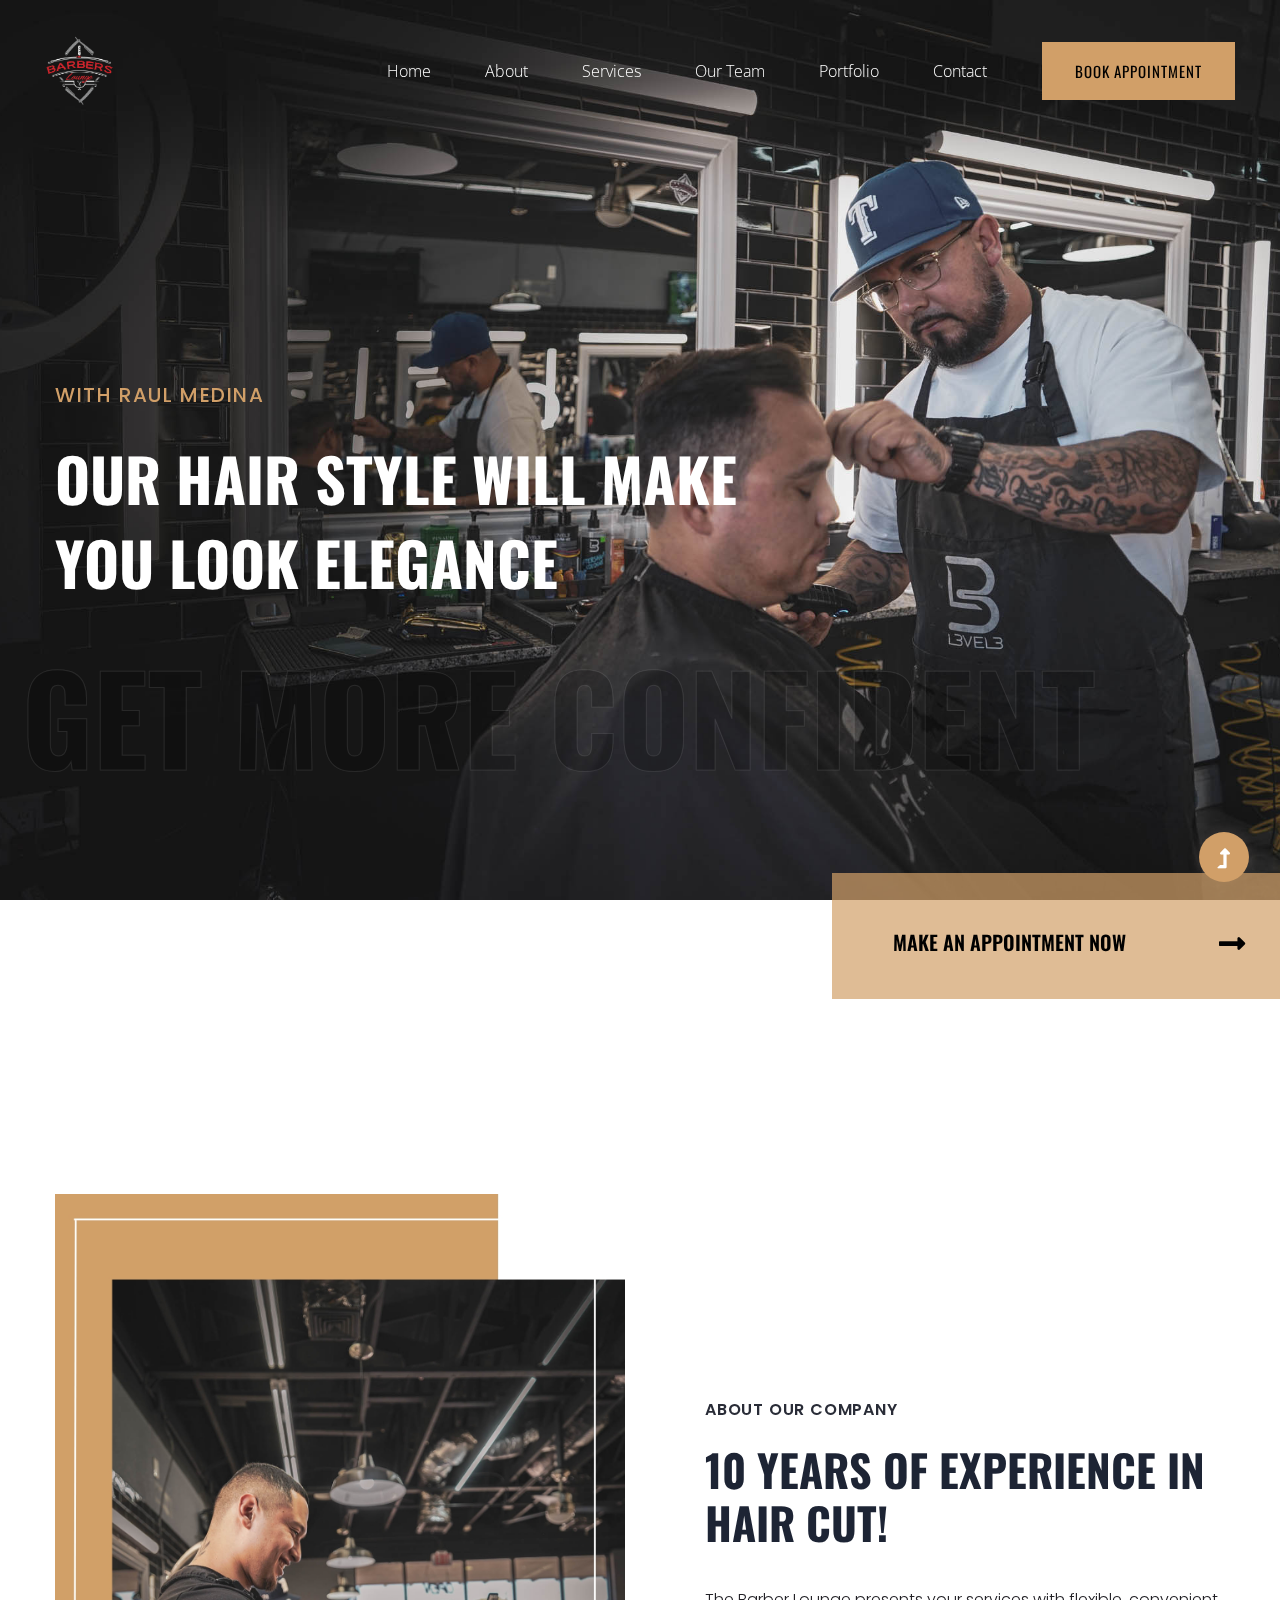
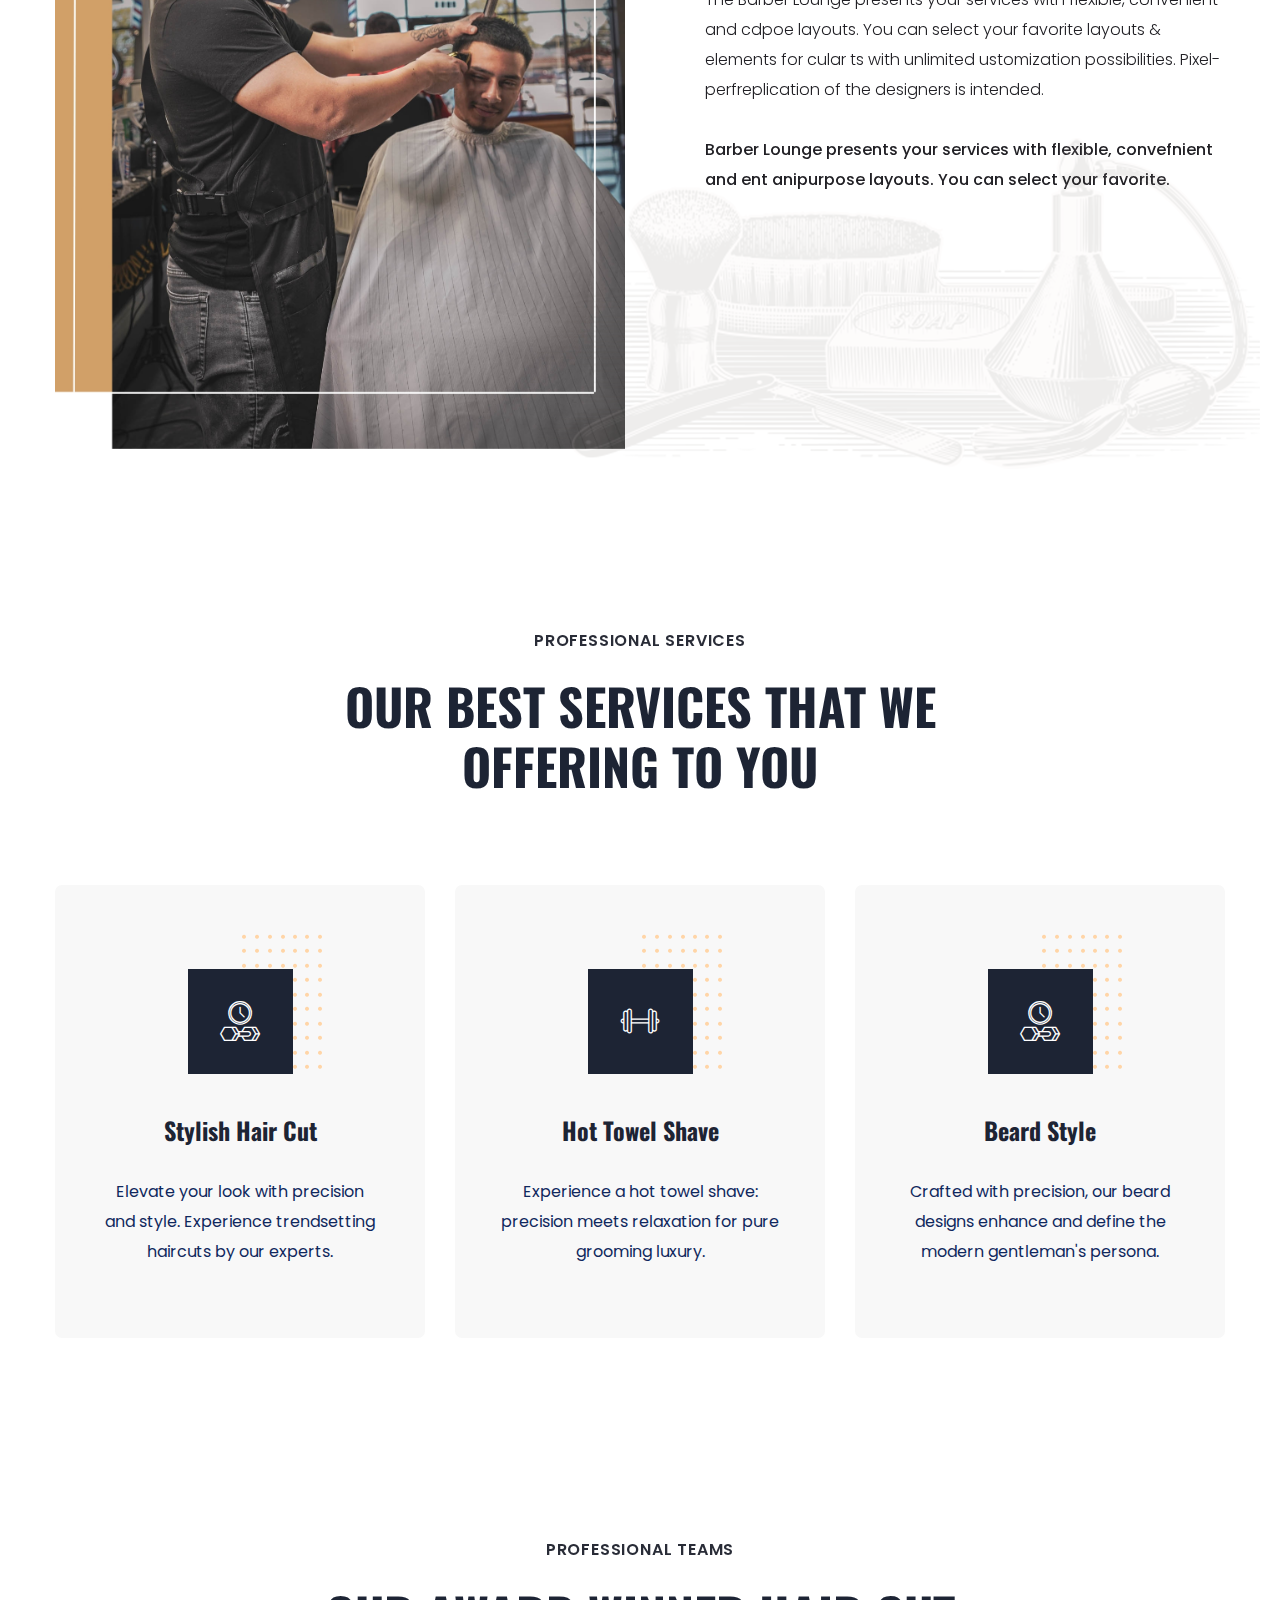
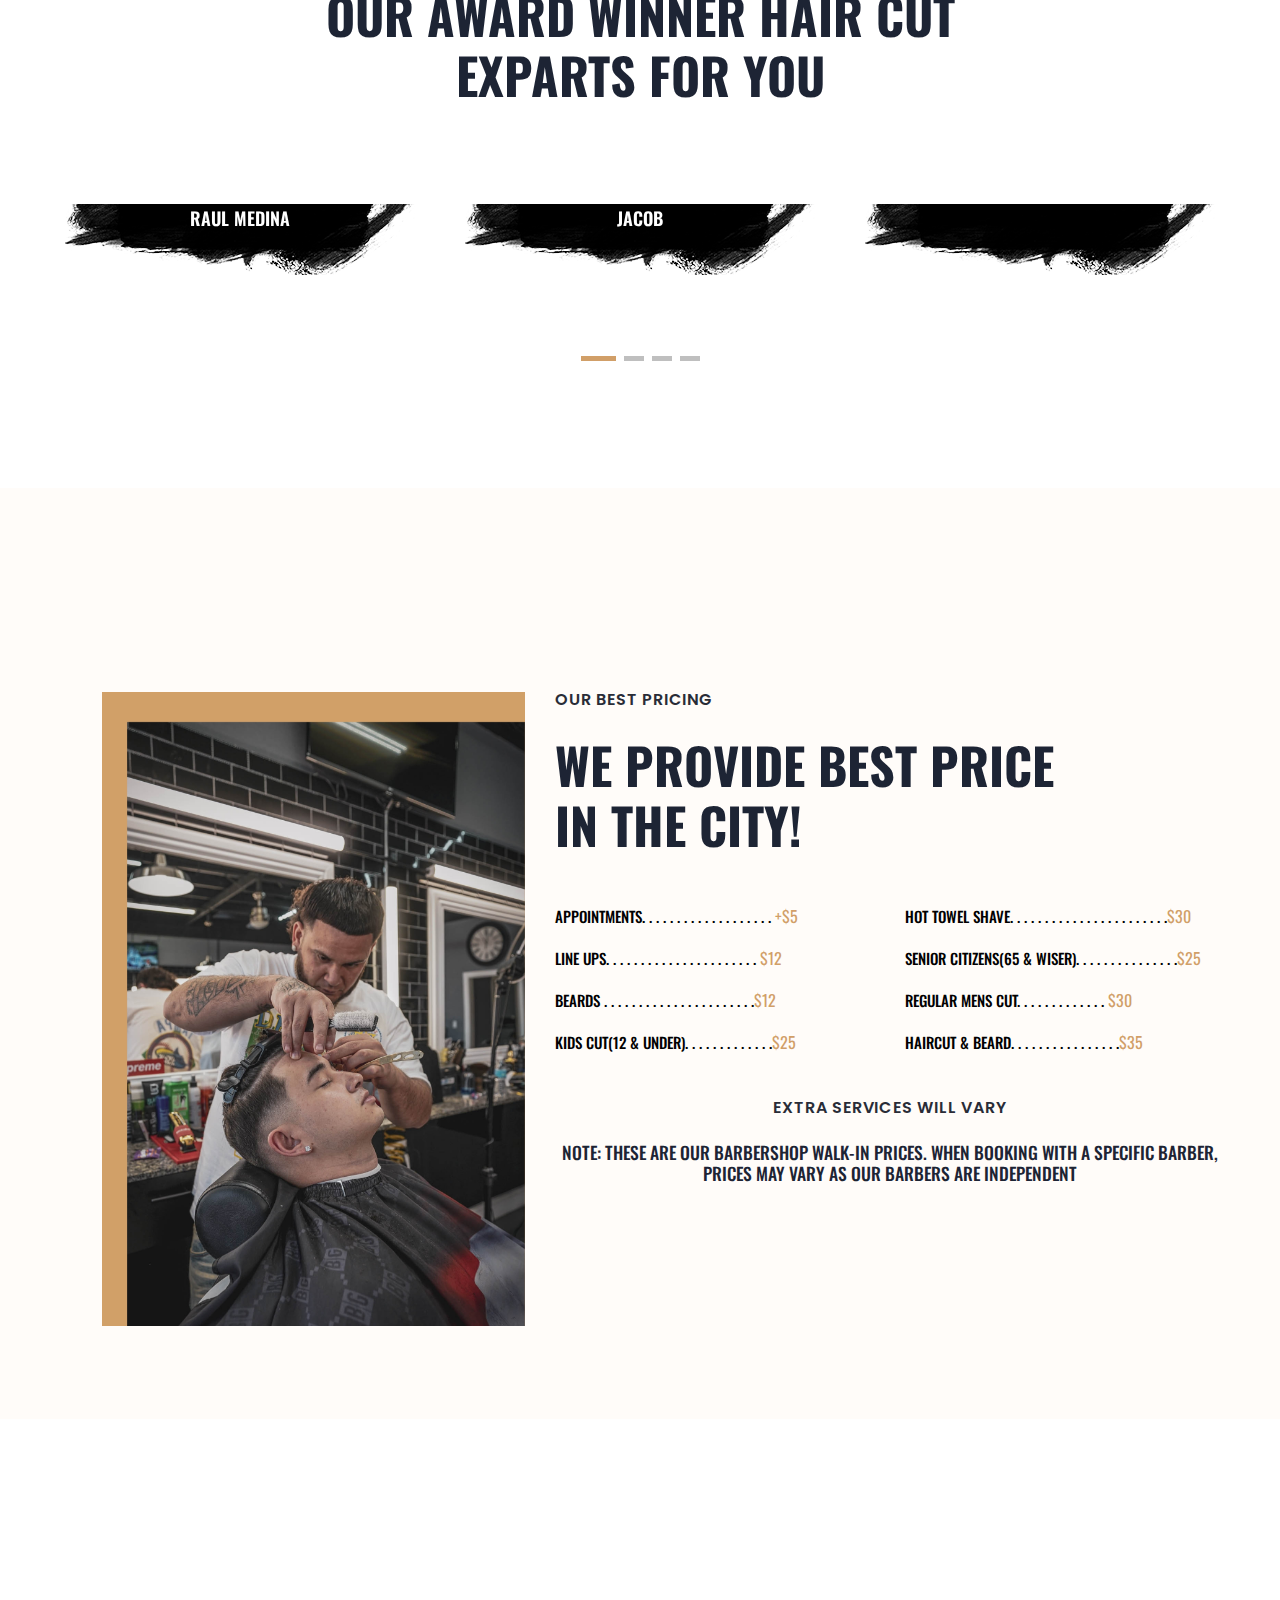
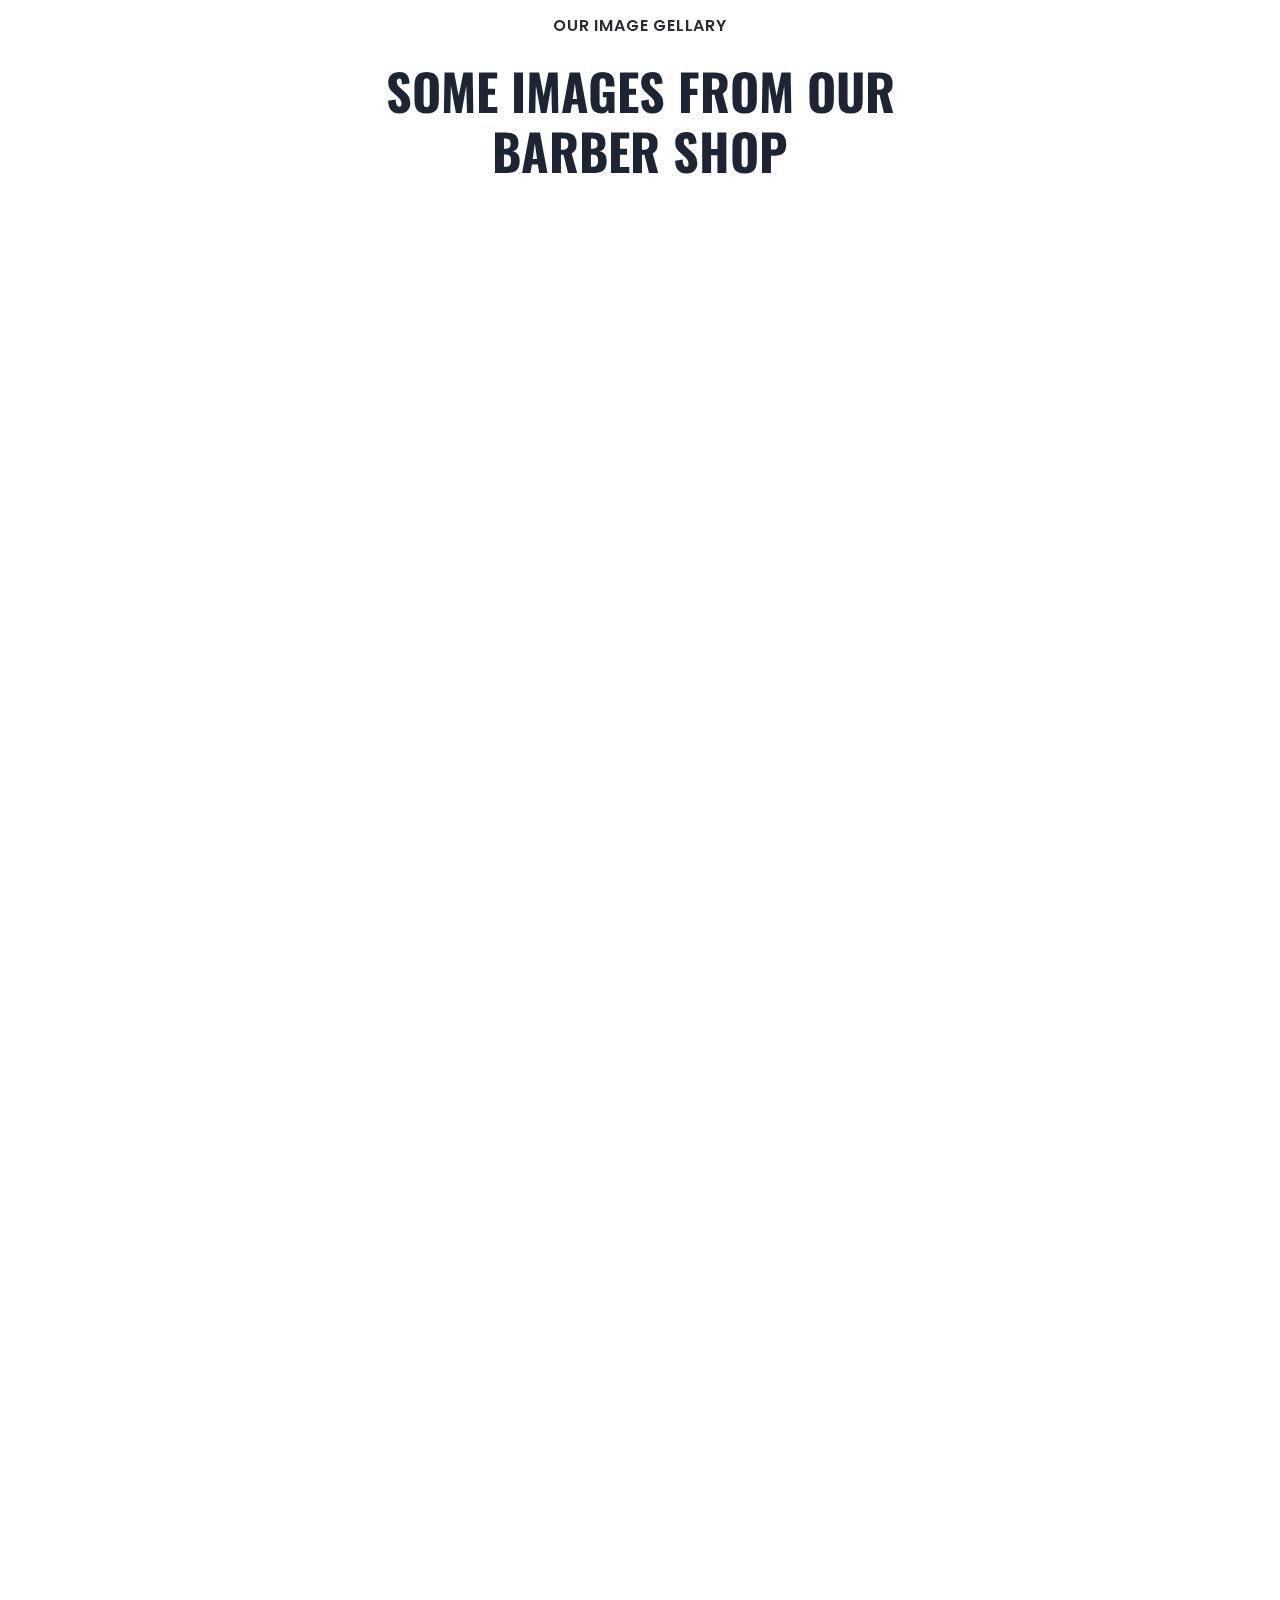
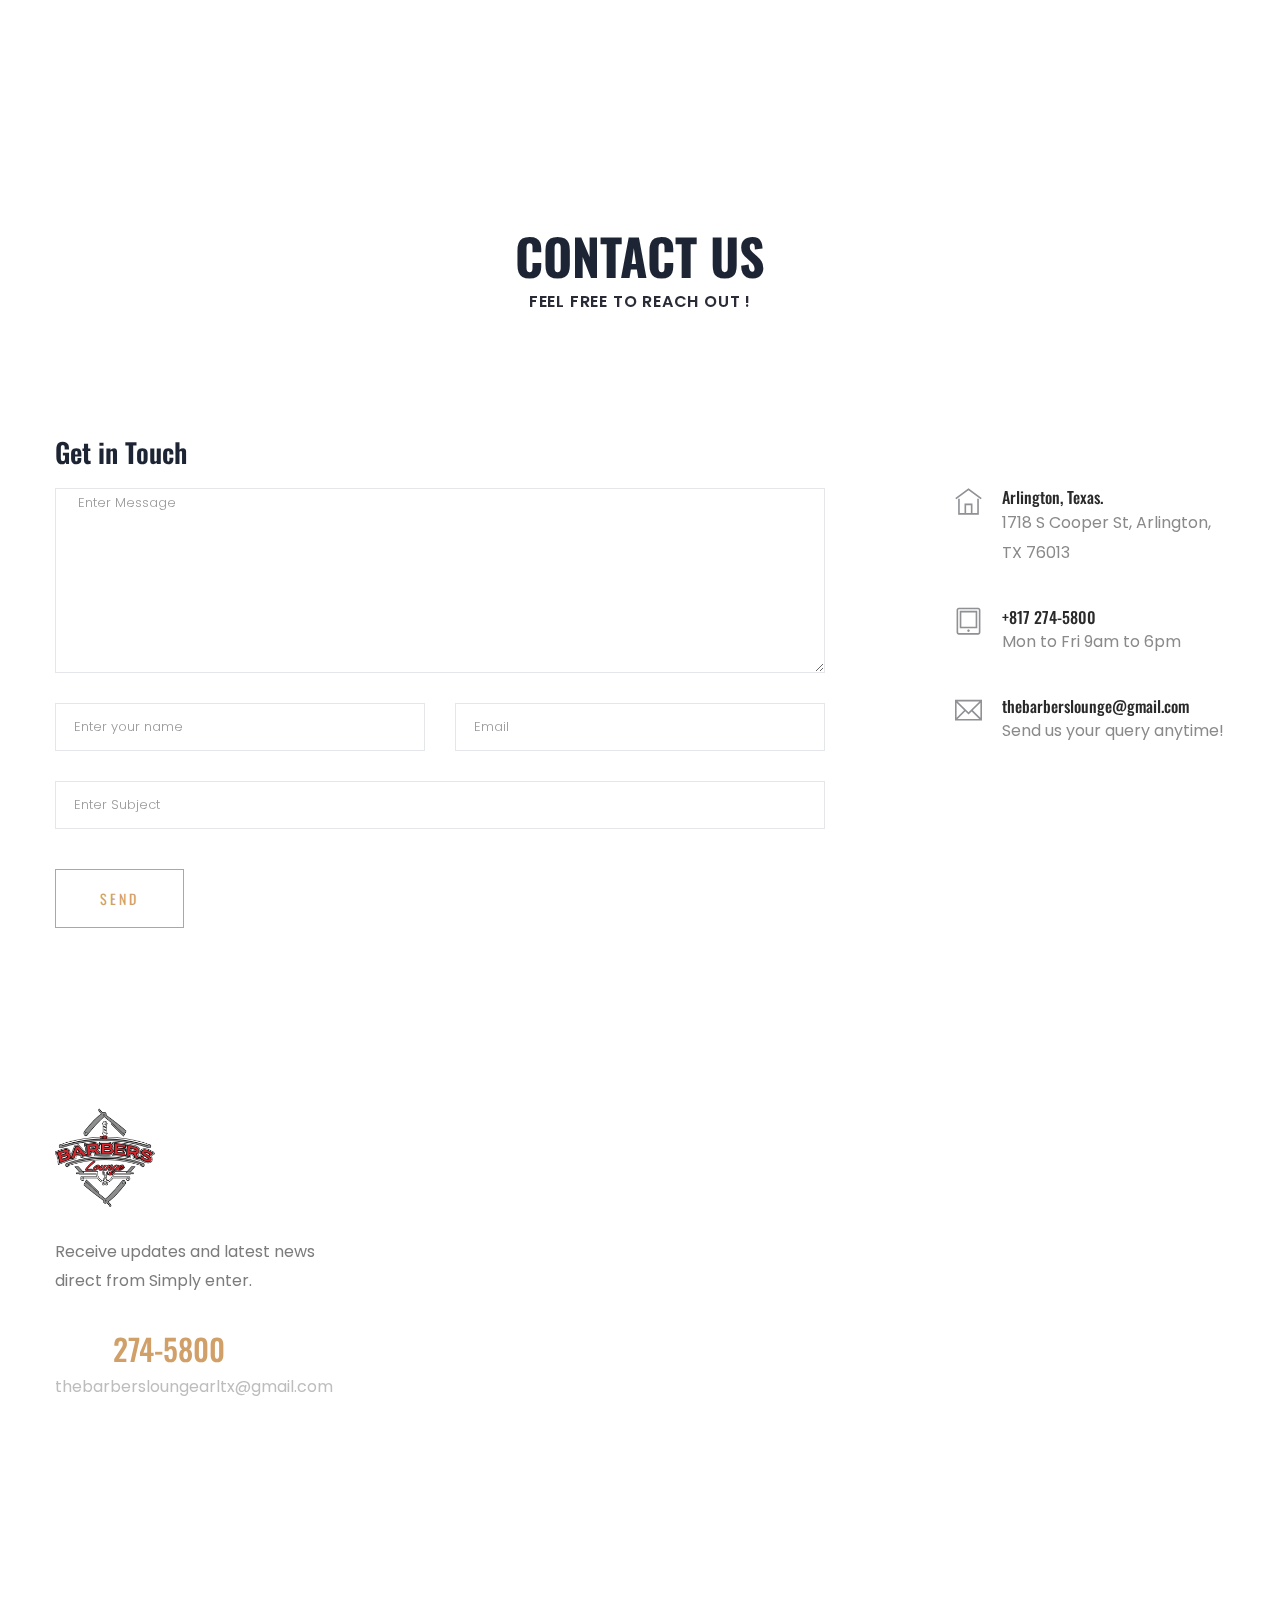
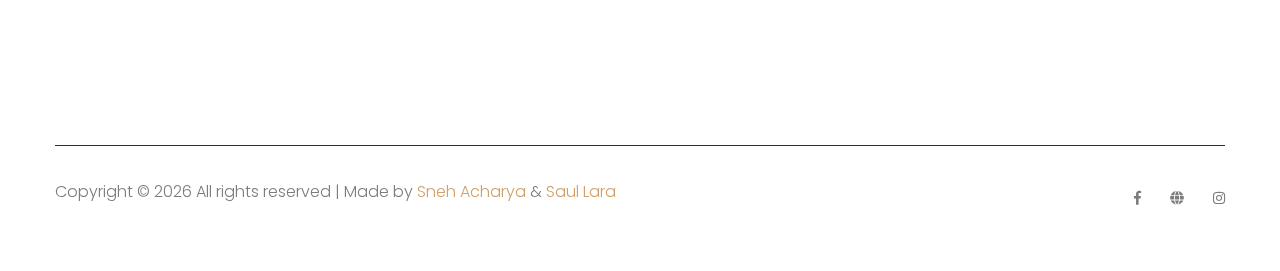
==== commit 6d4a0e1f: "Footer Logo Change" ====
--- a/index.html
+++ b/index.html
@@ -204,7 +204,7 @@
                         <div class="col-xl-4 col-lg-4 col-md-6">
                             <div class="services-caption active text-center mb-30">
                                 <div class="service-icon">
-                                    <i class="flaticon-shave"></i>
+                                    <i class="flaticon-fitness"></i>
                                 </div>
                                 <div class="service-cap">
                                     <h4><a href="#">Hot Towel Shave
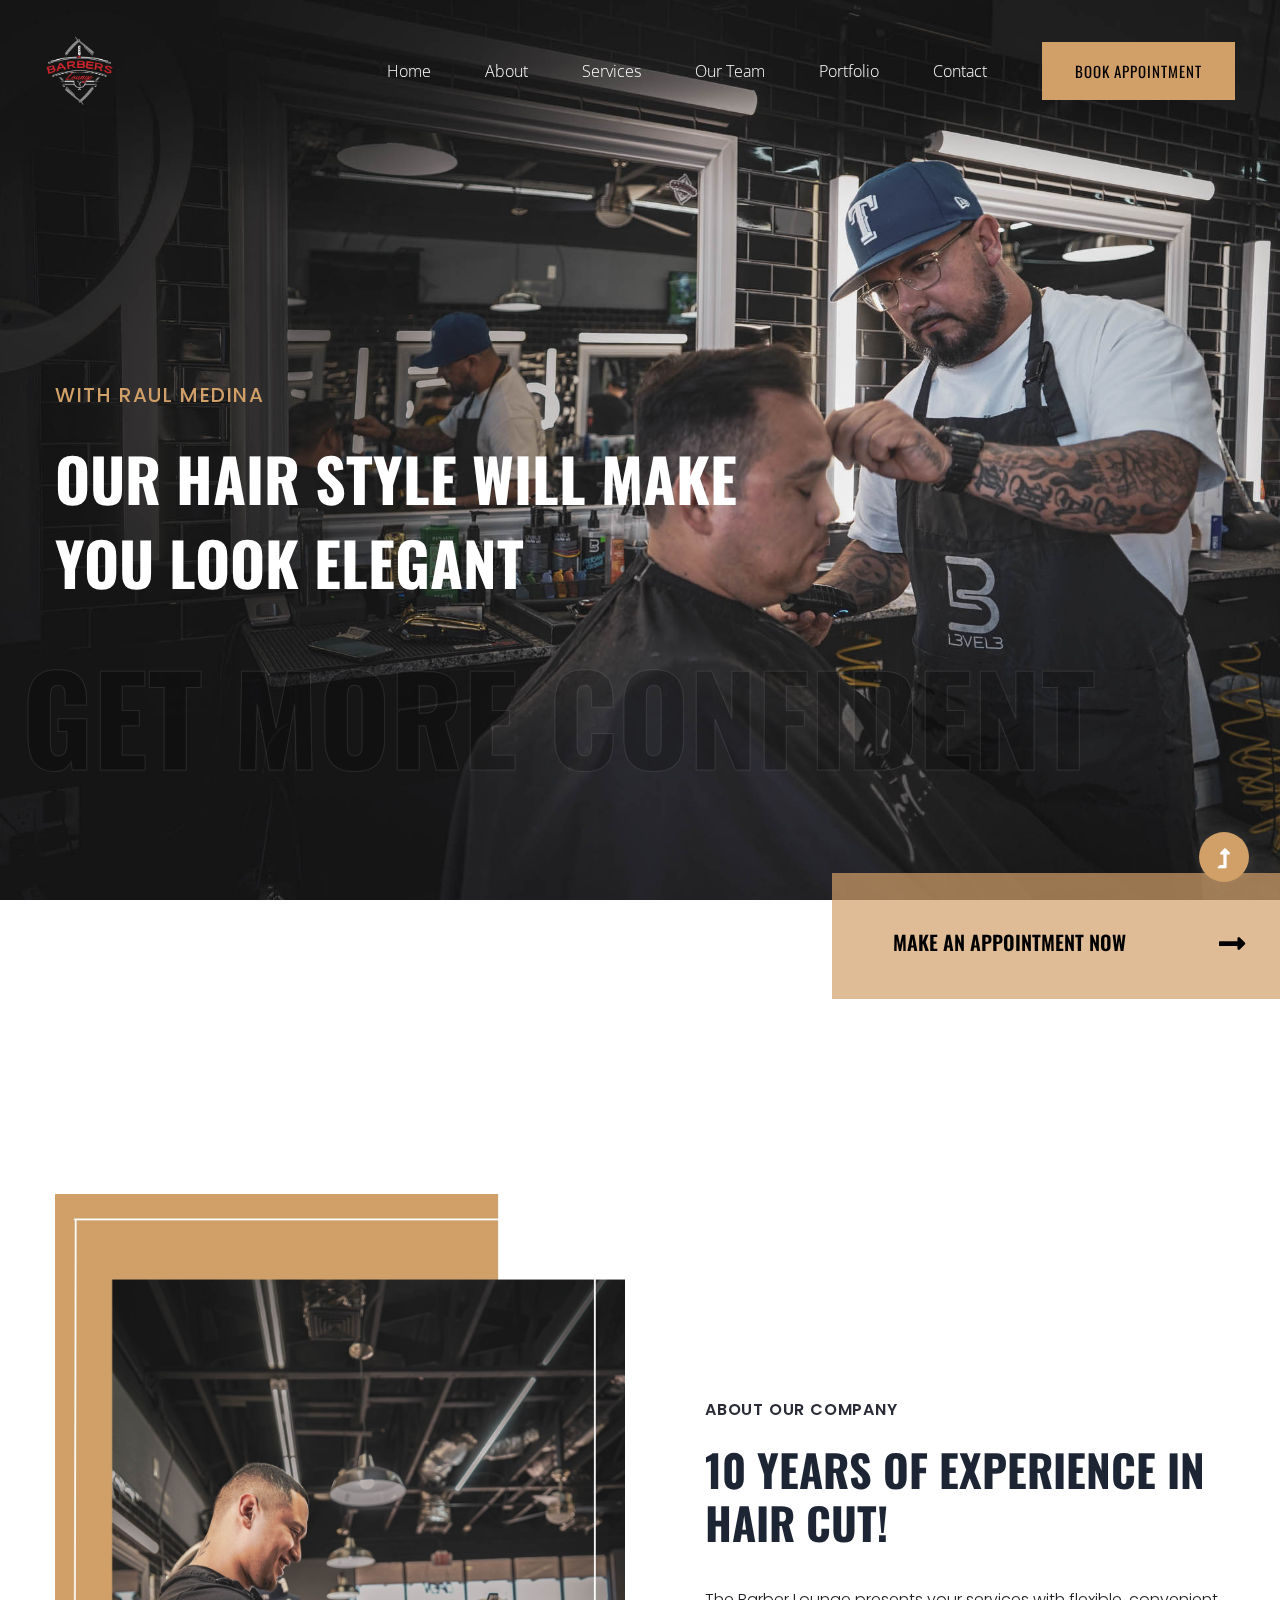
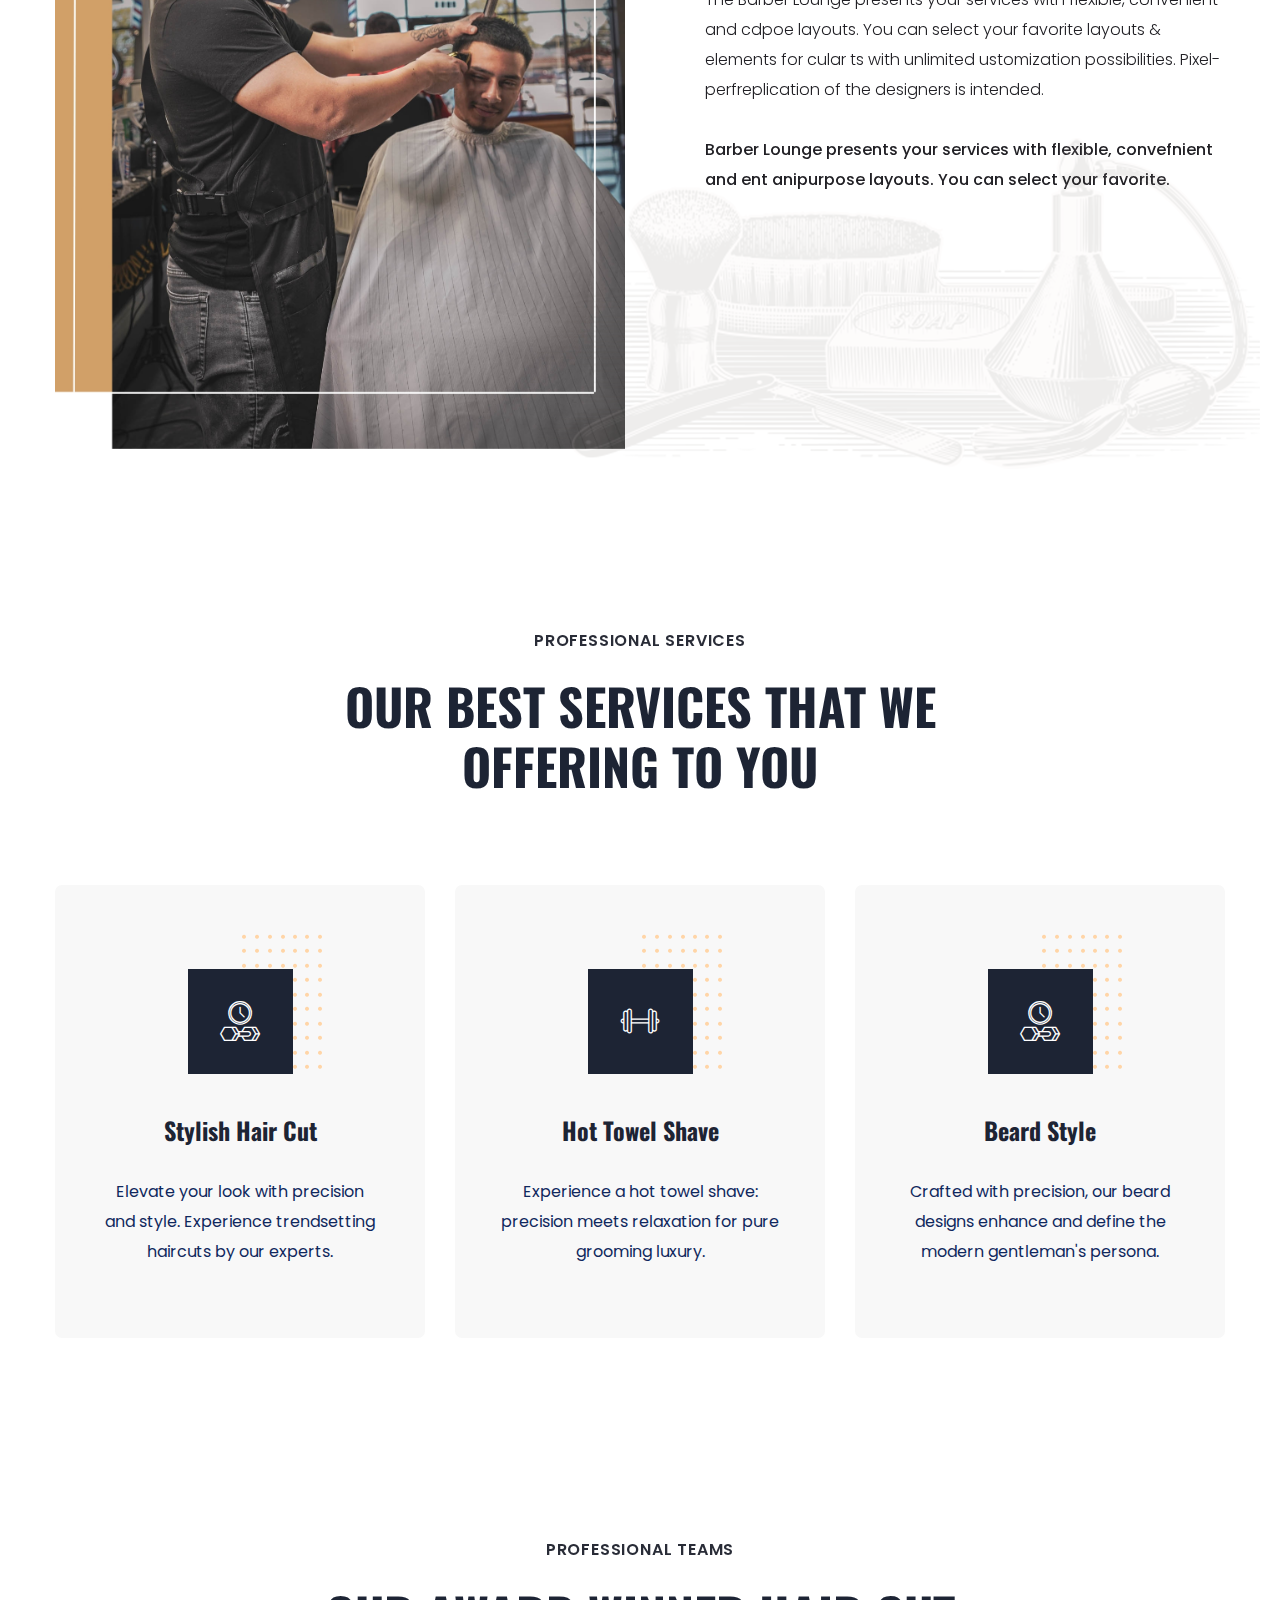
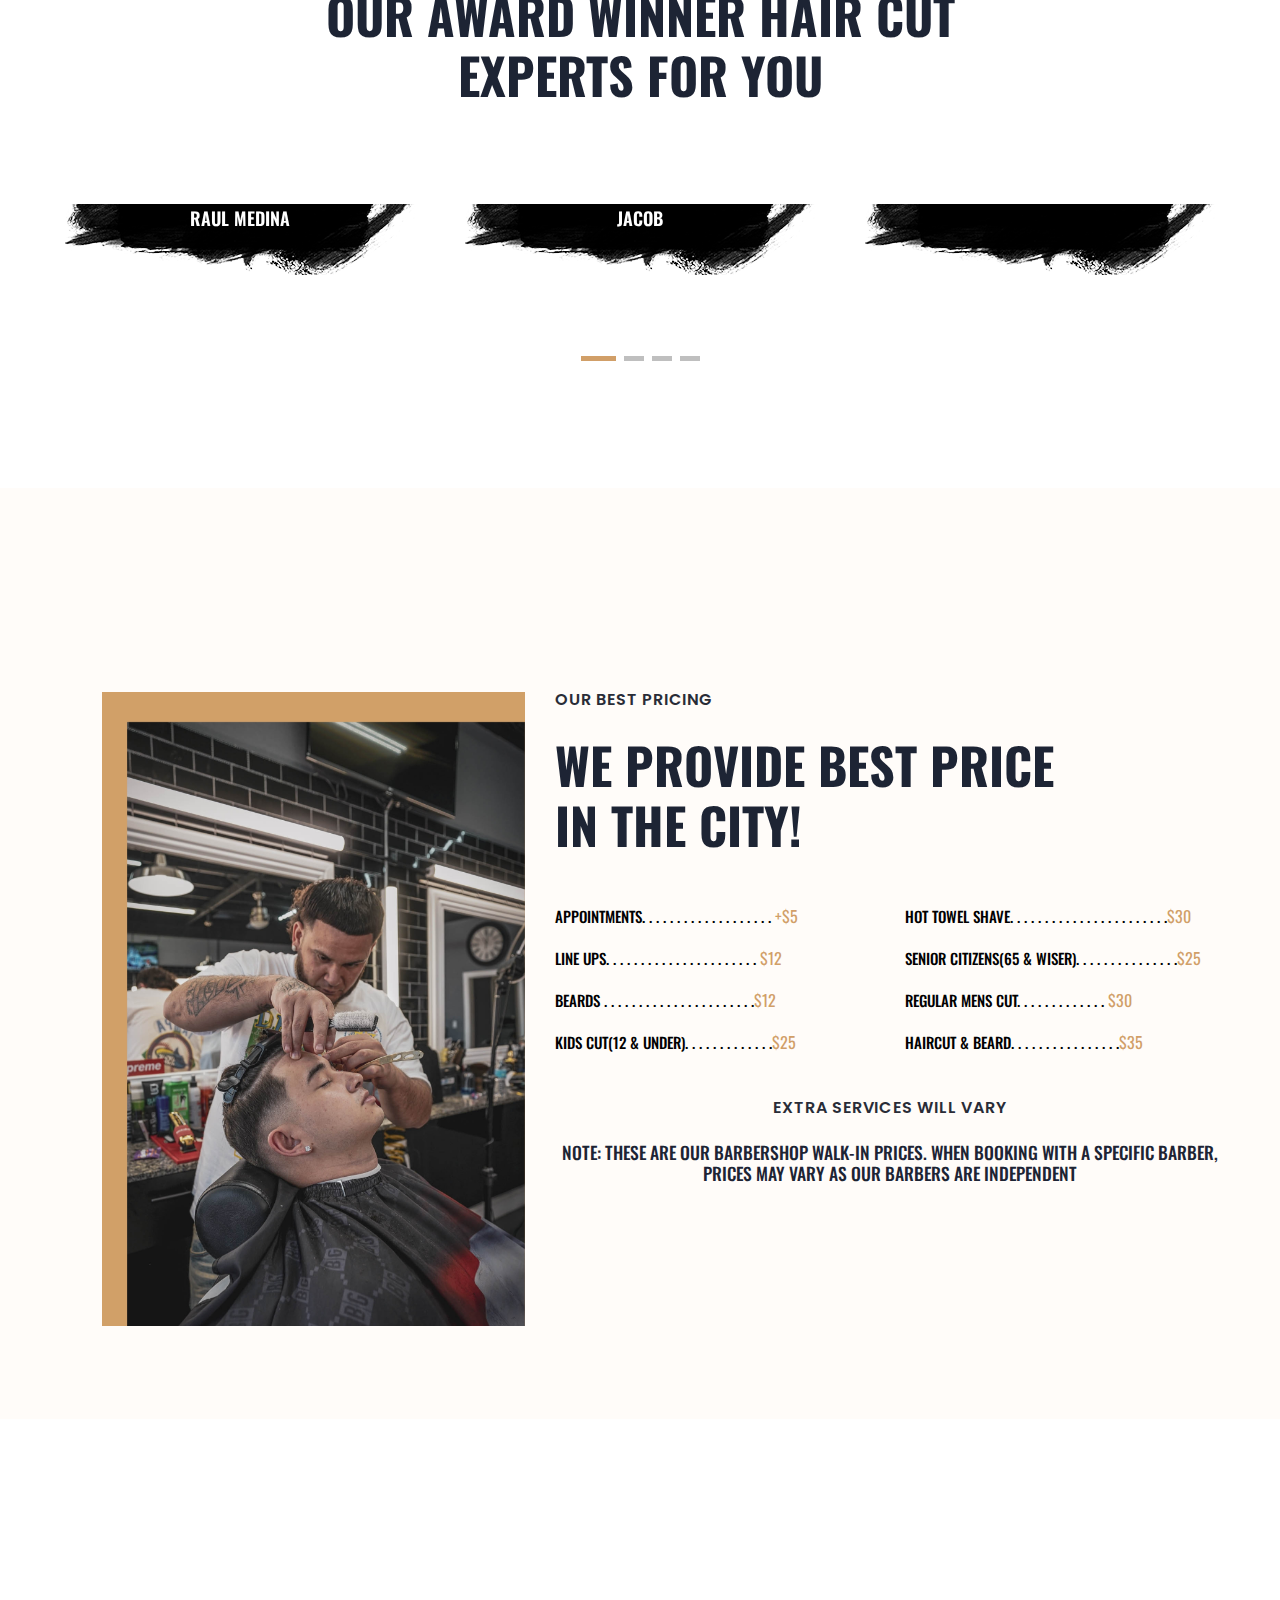
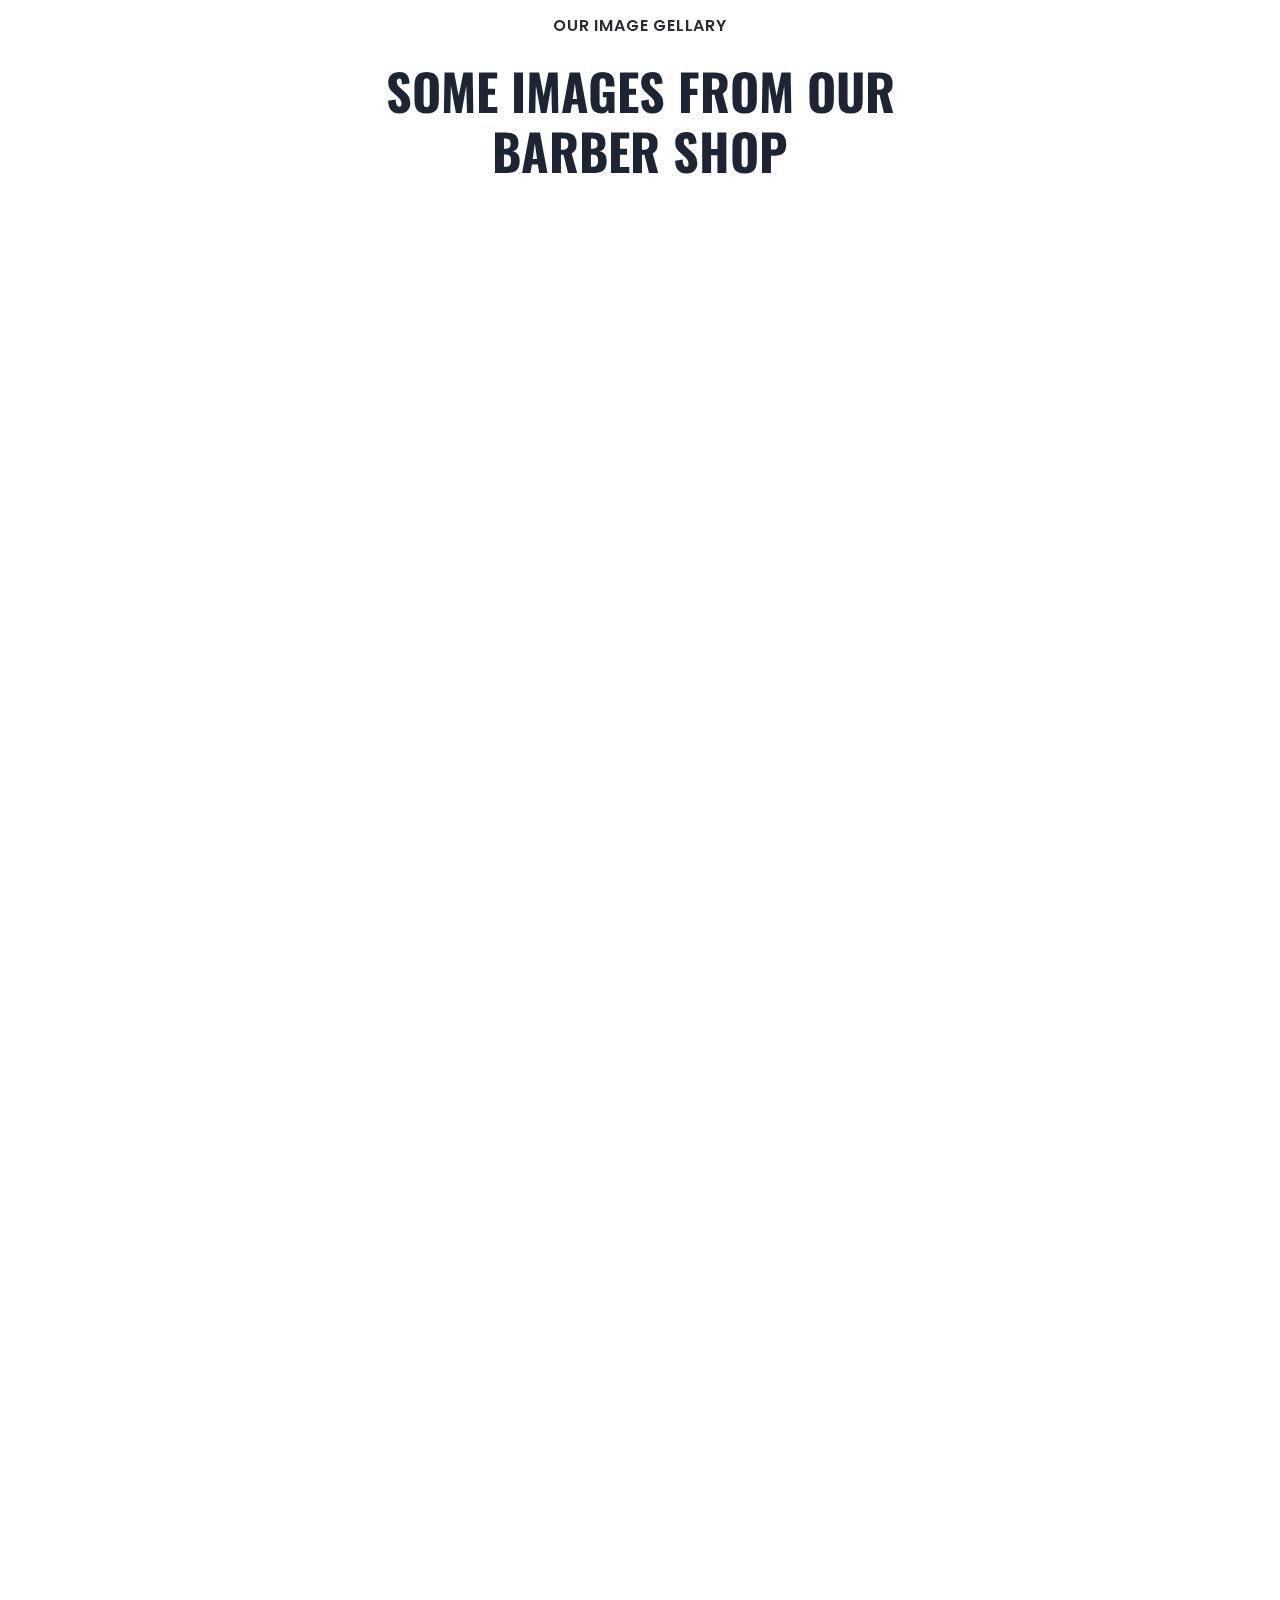
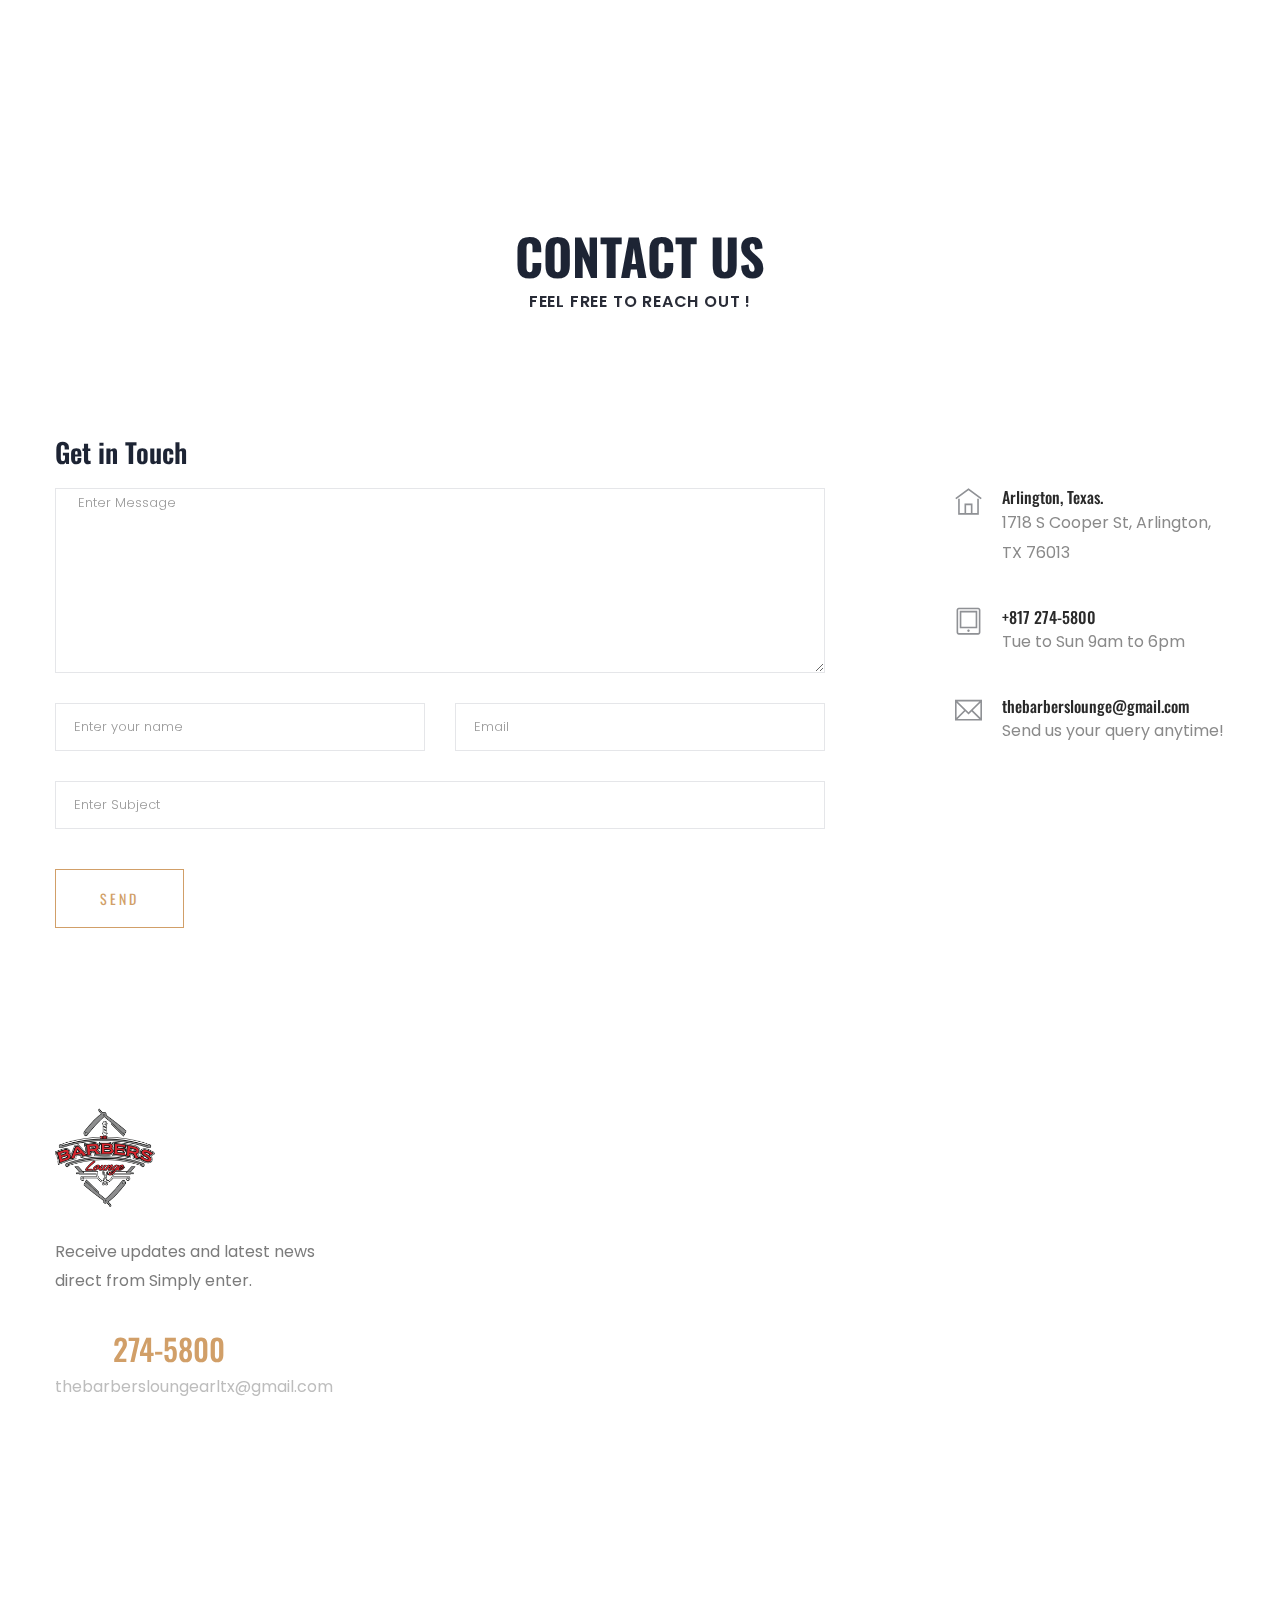
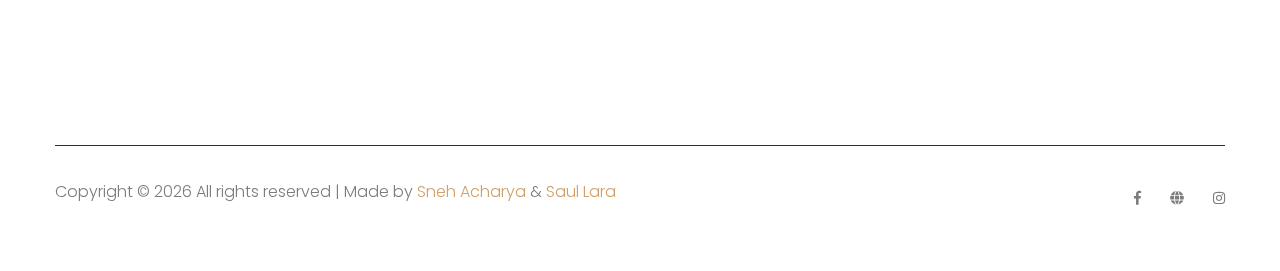
==== commit b707c290: "Fixed miss spelling" ====
--- a/index.html
+++ b/index.html
@@ -101,7 +101,7 @@
                                 <div class="hero__caption">
                                     <span data-animation="fadeInUp" data-delay="0.2s">with Raul Medina</span>
                                     <h1 data-animation="fadeInUp" data-delay="0.5s">Our Hair Style will make you look
-                                        elegance</h1>
+                                        elegant</h1>
                                 </div>
                             </div>
                         </div>
@@ -241,7 +241,7 @@
                     <div class="col-xl-8 col-lg-8 col-md-11 col-sm-11">
                         <div class="section-tittle text-center mb-100">
                             <span>Professional Teams</span>
-                            <h2>Our award winner hair cut exparts for you</h2>
+                            <h2>Our award winner hair cut experts for you</h2>
                         </div>
                     </div>
                 </div>
@@ -539,7 +539,7 @@
                         <span class="contact-info__icon"><i class="ti-tablet"></i></span>
                         <div class="media-body">
                             <h3>+817 274-5800 </h3>
-                            <p>Mon to Fri 9am to 6pm</p>
+                            <p>Tue to Sun 9am to 6pm</p>
                         </div>
                     </div>
                     <div class="media contact-info">
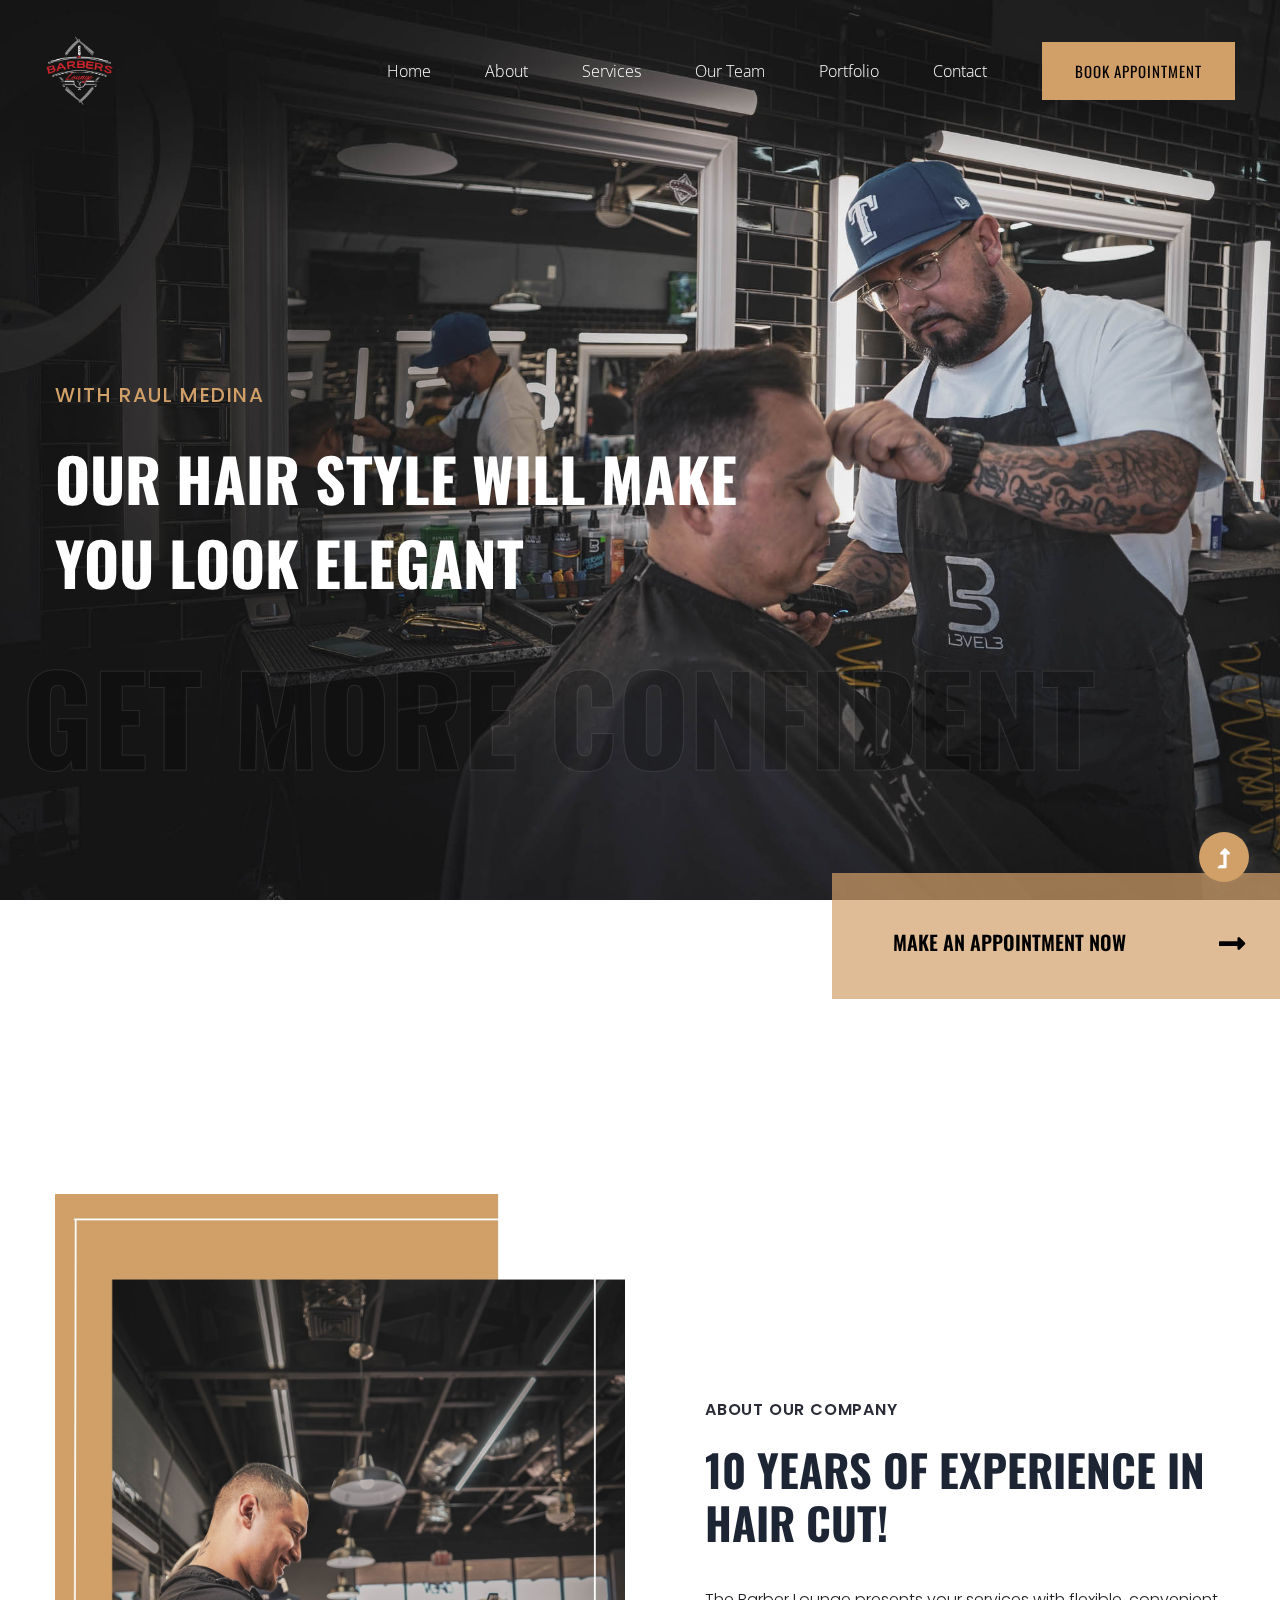
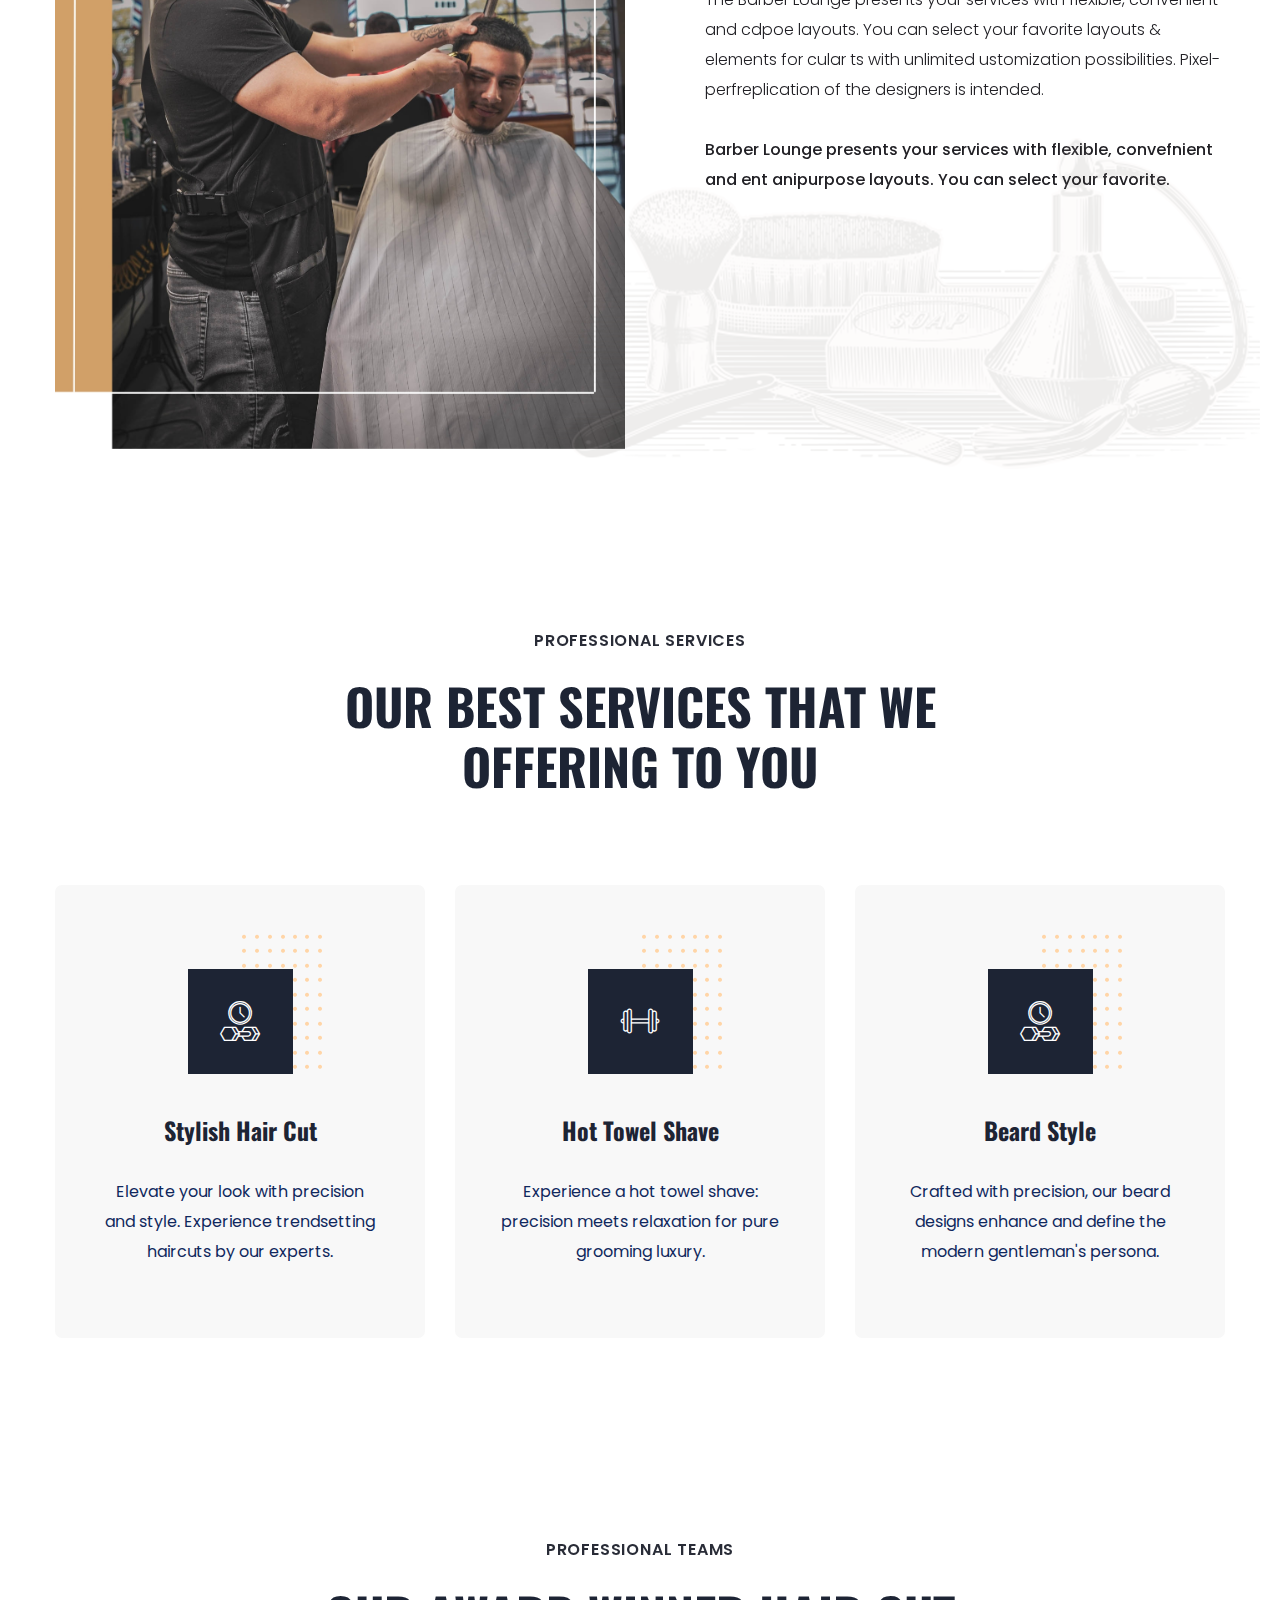
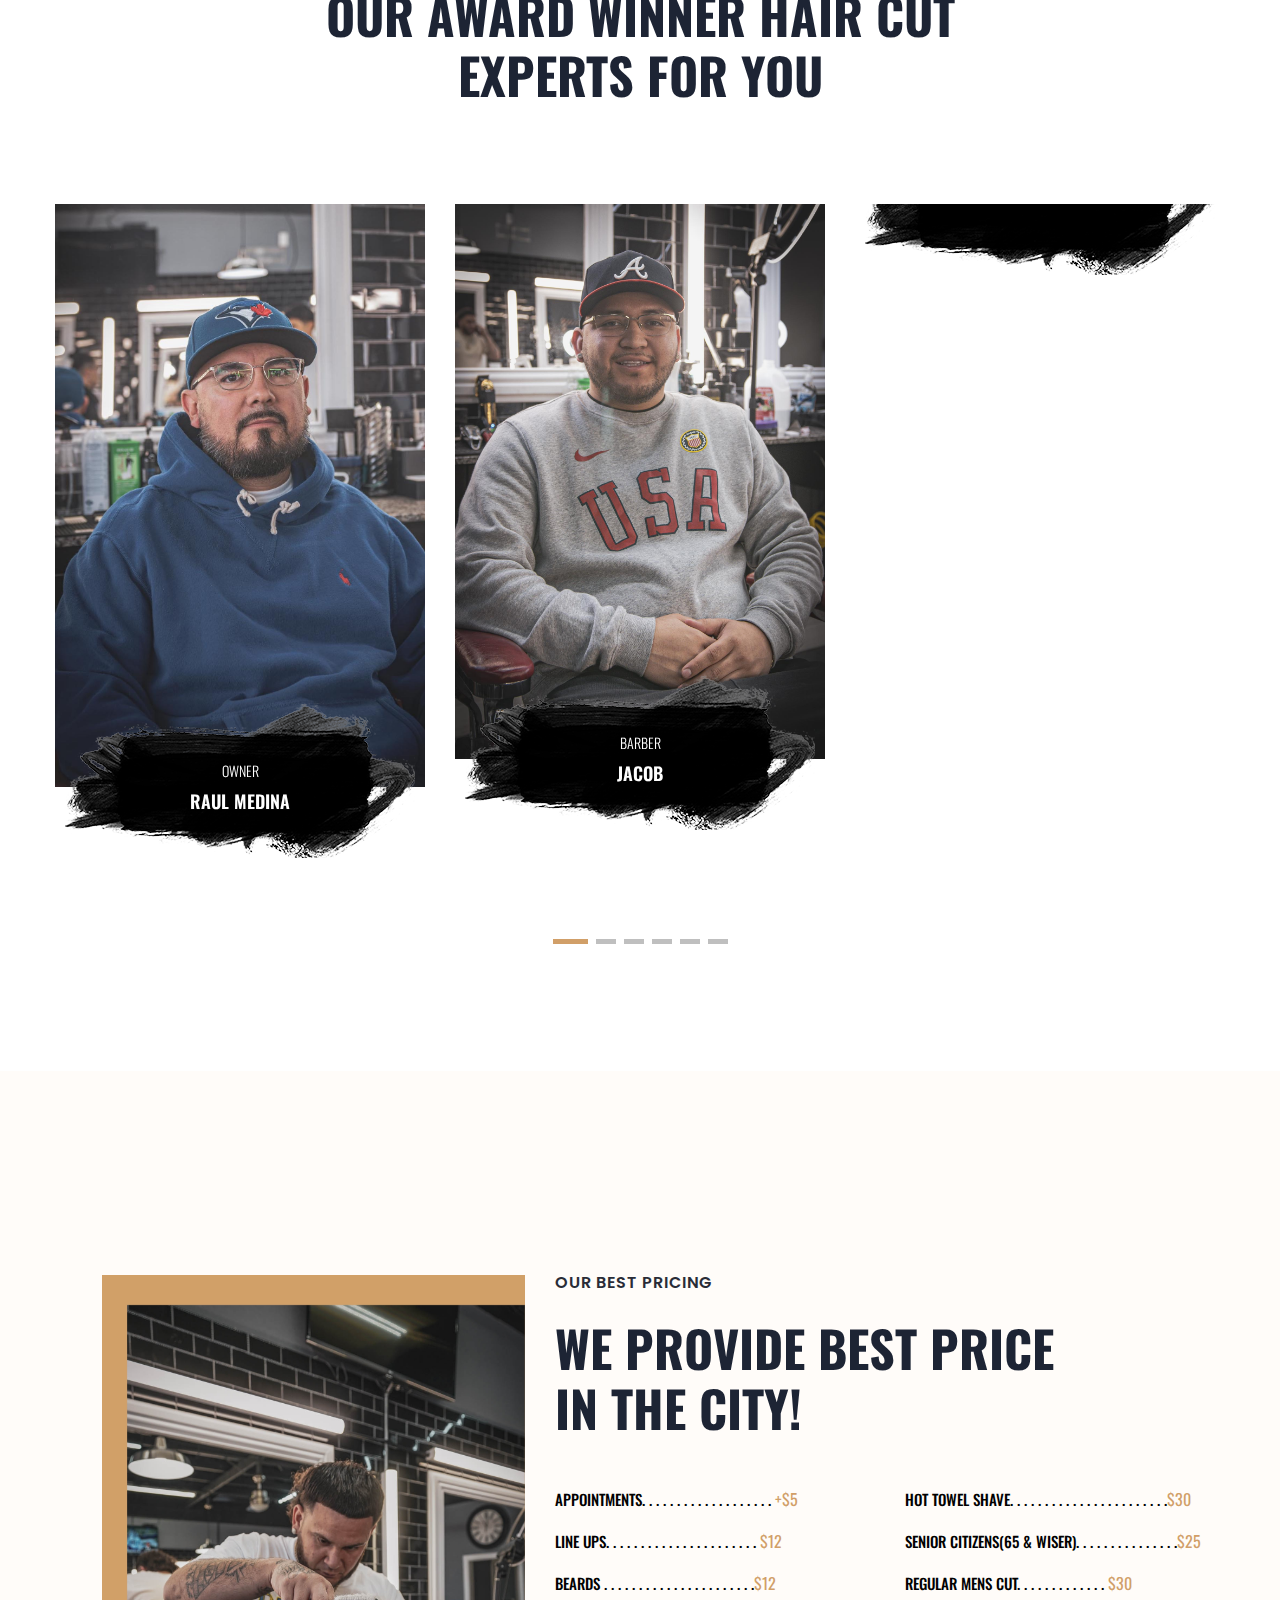
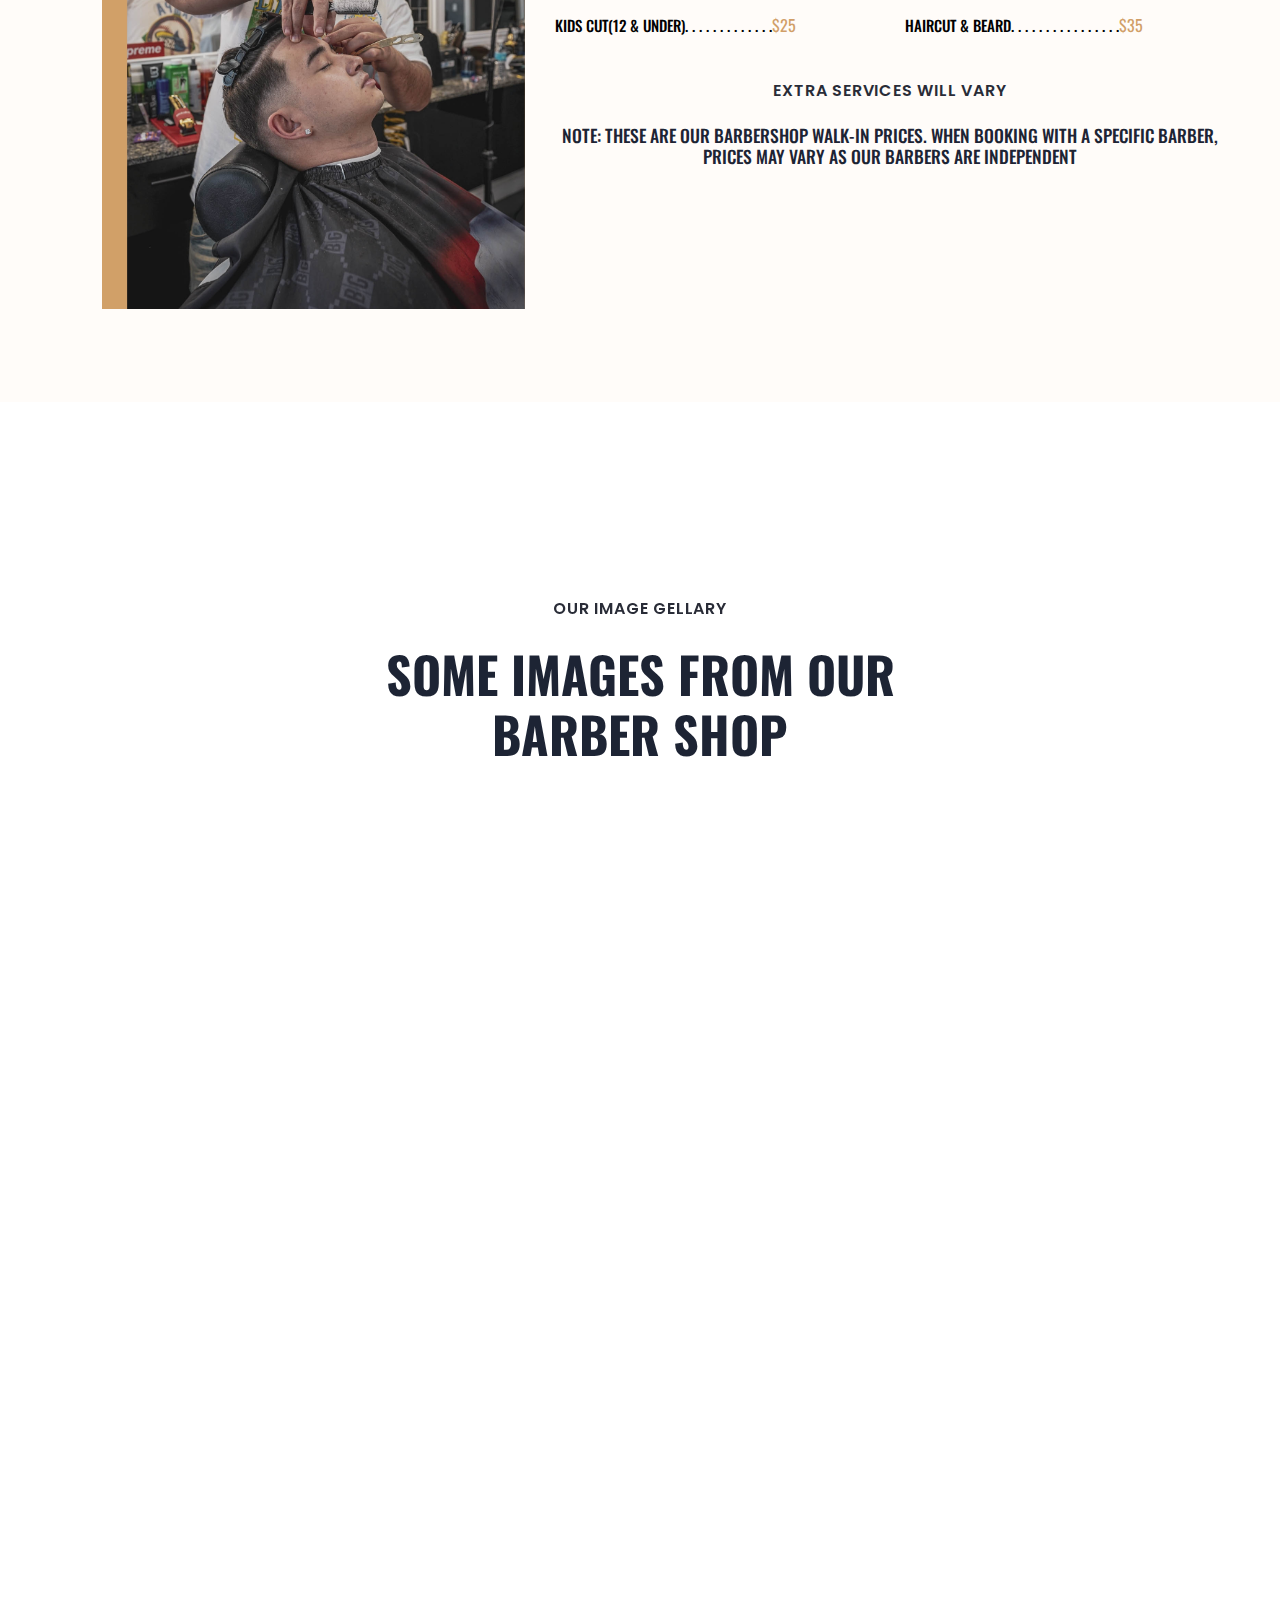
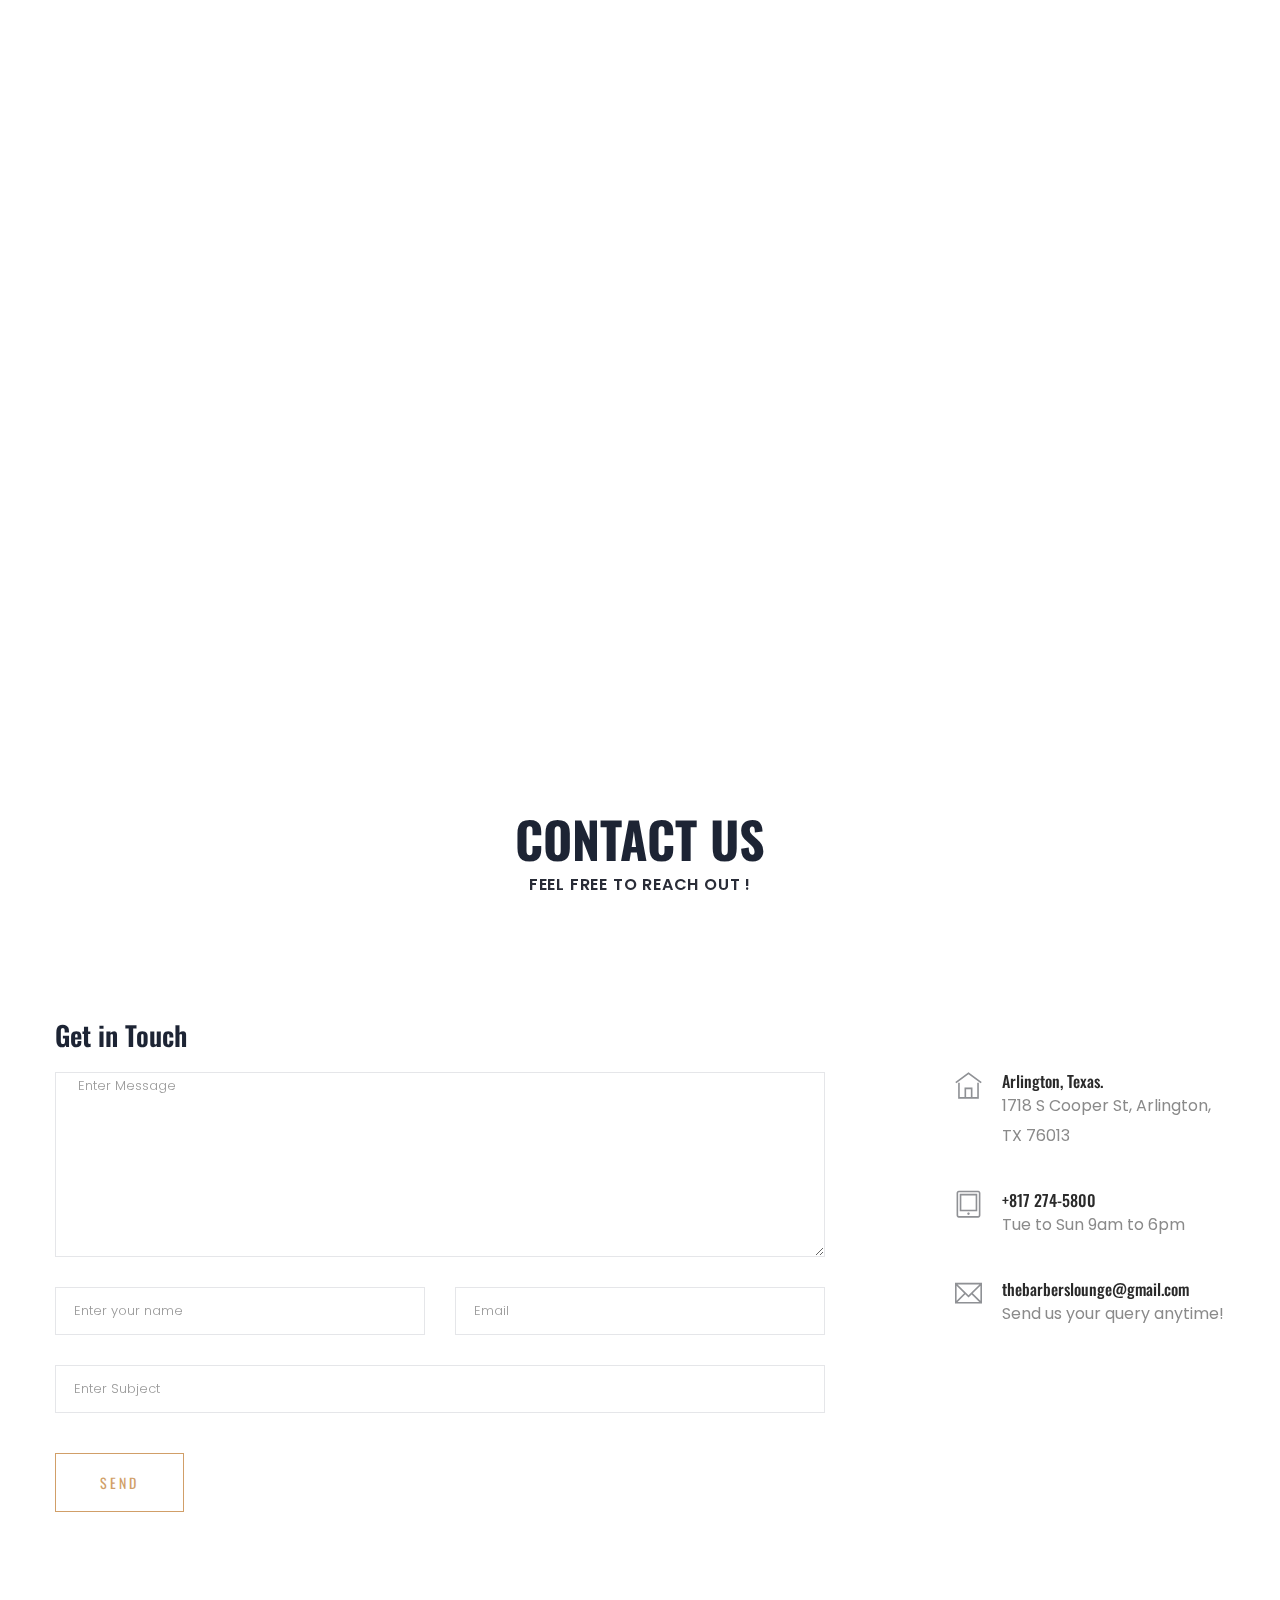
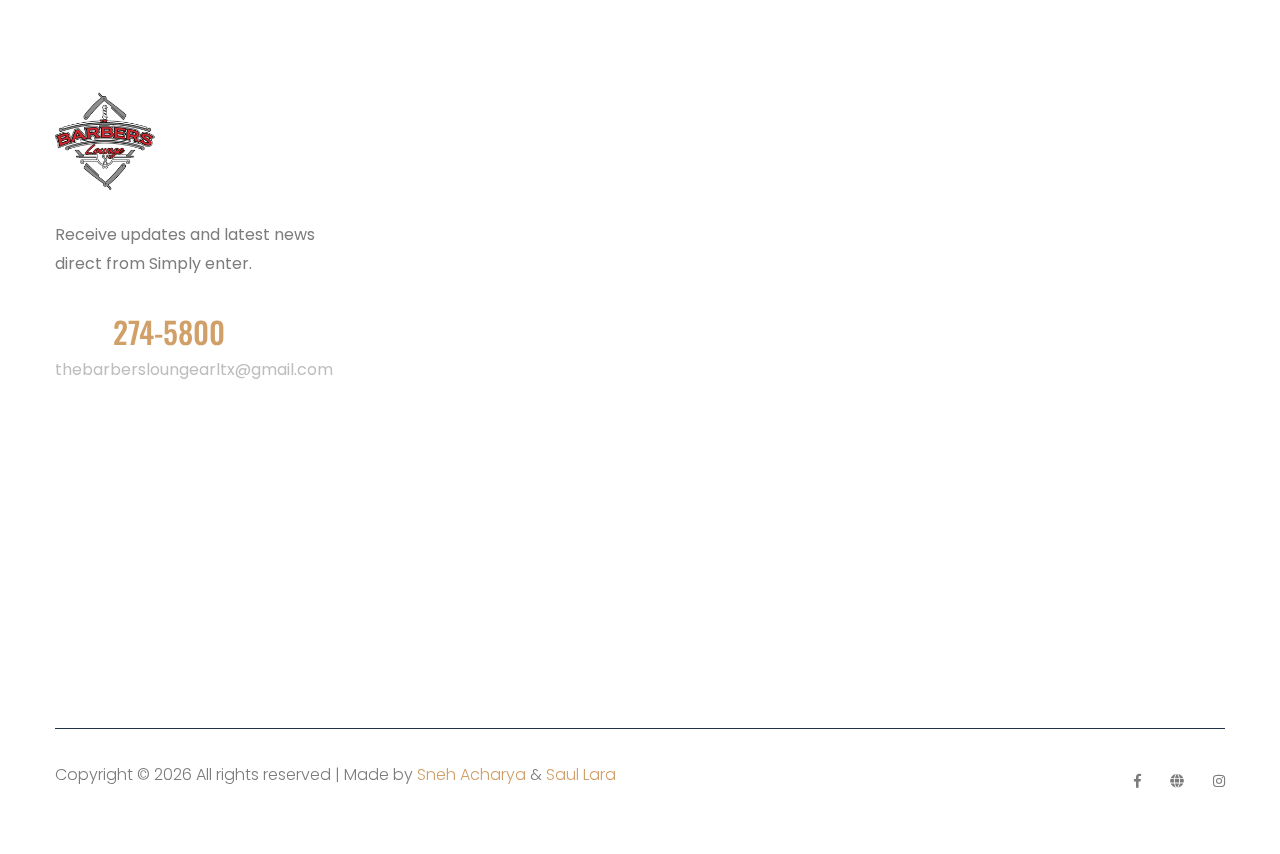
==== commit 1cc089ac: "Added Picture" ====
--- a/index.html
+++ b/index.html
@@ -250,7 +250,7 @@
                     <div class="col-xl-4 col-lg-4 col-md-6 col-sm-">
                         <div class="single-team mb-80 text-center">
                             <div class="team-img">
-                                <img src="assets/img/owner.jpg" alt="">
+                                <img src="assets/img/raul.jpg" alt="">
                             </div>
                             <div class="team-caption">
                                 <span>Owner</span>
@@ -261,7 +261,7 @@
                     <div class="col-xl-4 col-lg-4 col-md-6 col-sm-">
                         <div class="single-team mb-80 text-center">
                             <div class="team-img">
-                                <img src="assets/img/barber1.jpg" alt="">
+                                <img src="assets/img/jacob.jpg" alt="">
                             </div>
                             <div class="team-caption">
                                 <span>Barber</span>
@@ -283,7 +283,29 @@
                     <div class="col-xl-4 col-lg-4 col-md-6 col-sm-">
                         <div class="single-team mb-80 text-center">
                             <div class="team-img">
-                                <img src="assets/img/barber3.jpg" alt="">
+                                <img src="assets/img/kenneth.jpg" alt="">
+                            </div>
+                            <div class="team-caption">
+                                <span>Barber</span>
+                                <h3><a href="#">Kenneth</a></h3>
+                            </div>
+                        </div>
+                    </div>
+                    <div class="col-xl-4 col-lg-4 col-md-6 col-sm-">
+                        <div class="single-team mb-80 text-center">
+                            <div class="team-img">
+                                <img src="assets/img/duke.jpg" alt="">
+                            </div>
+                            <div class="team-caption">
+                                <span>Barber</span>
+                                <h3><a href="#">Kenneth</a></h3>
+                            </div>
+                        </div>
+                    </div>
+                    <div class="col-xl-4 col-lg-4 col-md-6 col-sm-">
+                        <div class="single-team mb-80 text-center">
+                            <div class="team-img">
+                                <img src="assets/img/IMG_0464.jpg" alt="">
                             </div>
                             <div class="team-caption">
                                 <span>Barber</span>
--- a/assets/css/style.css
+++ b/assets/css/style.css
@@ -8,12 +8,13 @@
   color: #f1f1f1;
   width: 100%;
   transition: .5s ease;
-  opacity:0;
+  opacity: 0;
   color: white;
   font-size: 20px;
   padding: 20px;
   text-align: center;
 }
+
 /* Custom styles for the gallery images */
 .gallery-img {
   position: relative;
@@ -23,22 +24,27 @@
   background-repeat: no-repeat;
   background-size: cover;
 }
+
 /* Show the static gallery on medium devices and up, hide the carousel */
 @media (min-width: 768px) {
   .carousel {
-      display: none;
-  }
+    display: none;
+  }
+
   .gallery-img {
-      height: 300px; /* Larger height for larger screens */
-  }
-}
+    height: 300px;
+    /* Larger height for larger screens */
+  }
+}
+
 /* Hide the static gallery on small devices and show the carousel */
 @media (max-width: 767px) {
   .static-gallery {
-      display: none;
-  }
+    display: none;
+  }
+
   .carousel {
-      display: block;
+    display: block;
   }
 }
 
@@ -223,8 +229,10 @@
 
 /* Default styles - for mobile devices */
 .logo img {
-  max-width: none; /* Override max-width for the logo image */
-  width: 20%; /* Set width for mobile */
+  max-width: none;
+  /* Override max-width for the logo image */
+  width: 20%;
+  /* Set width for mobile */
   /* padding-bottom: 30px;
   padding-left: 30px;
   padding-top: 70px; */
@@ -237,8 +245,9 @@
 /* Media query for tablets/desktops/laptops */
 @media (min-width: 992px) {
   .logo img {
-      width: 40%; /* Set width for larger devices */
-      /* max-width: none is not needed here if 30% is within the possible max-width */
+    width: 40%;
+    /* Set width for larger devices */
+    /* max-width: none is not needed here if 30% is within the possible max-width */
   }
 }
 
@@ -2181,7 +2190,7 @@
 @media (max-width: 575px) {
   .section-padding2 {
     padding-top: 70px;
-    padding-bottom: 70px;
+    padding-bottom: 0px;
   }
 }
 
@@ -2914,6 +2923,14 @@
   background-attachment: fixed;
 }
 
+/* Media query for phone screens */
+@media only screen and (max-width: 600px) {
+  .slider-area {
+    background-position: 75% top; /* Adjust the percentage as needed */
+  }
+}
+
+
 .slider-area .hero__caption {
   overflow: hidden;
 }
@@ -3369,7 +3386,7 @@
 
 .service-area .services-caption {
   background: #f8f8f8;
-  padding: 84px 45px 56px;
+  padding: 84px 46px 56px;
   border-radius: 7px;
   -webkit-transition: 0.5s;
   -moz-transition: 0.5s;
@@ -3433,7 +3450,7 @@
 }
 
 .services-caption:hover .service-icon::before {
-  right: -32px;
+  right: -45px;
 }
 
 .services-caption:hover .service-icon i {
@@ -3471,23 +3488,23 @@
   font-size: 16px;
 }
 
-@media only screen and (min-width: 768px) and (max-width: 991px) {
+/* @media only screen and (min-width: 768px) and (max-width: 991px) {
   .best-pricing .pricing-img {
     padding-top: 80px;
   }
-}
-
-@media only screen and (min-width: 576px) and (max-width: 767px) {
+} */
+
+/* @media only screen and (min-width: 576px) and (max-width: 767px) {
   .best-pricing .pricing-img {
     padding-top: 60px;
   }
-}
-
-@media (max-width: 575px) {
+} */
+
+/* @media (max-width: 575px) {
   .best-pricing .pricing-img {
     padding-top: 60px;
   }
-}
+} */
 
 .best-pricing .pricing-img .pricing-img1 {
   position: absolute;
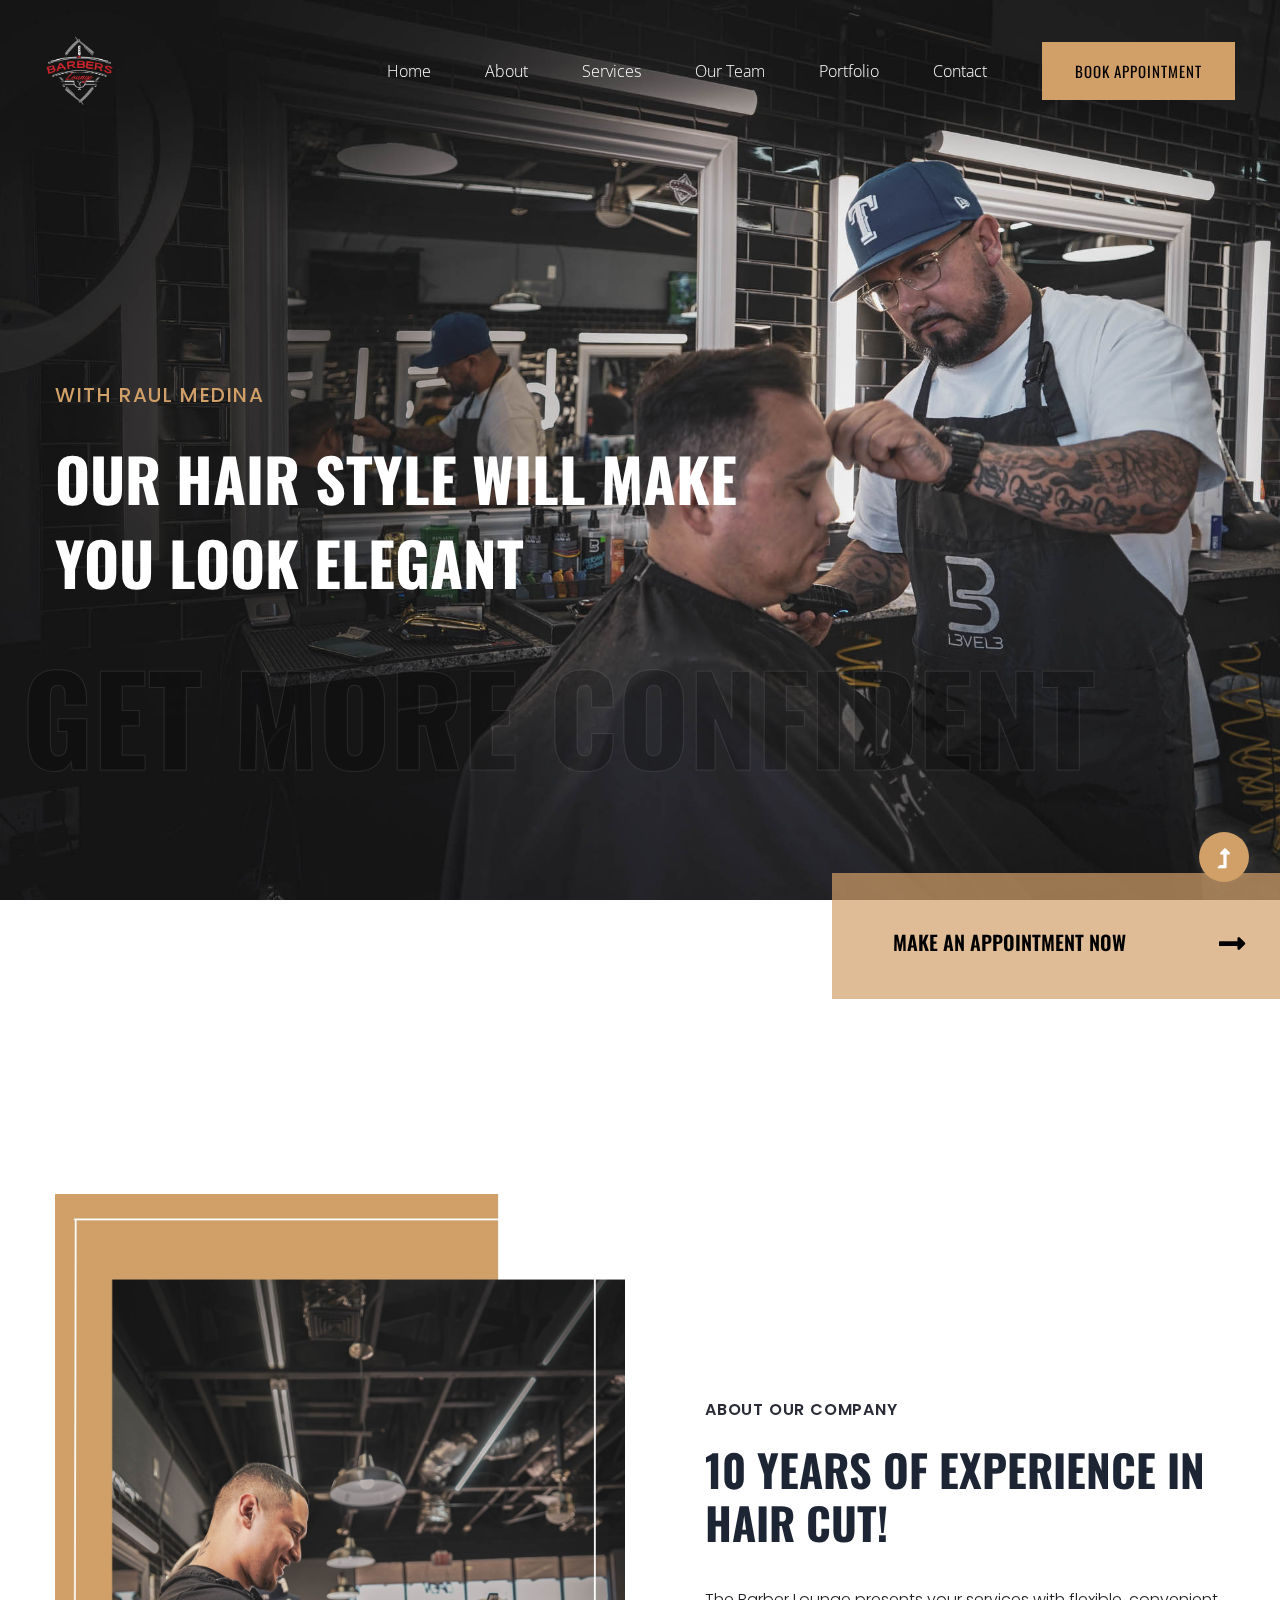
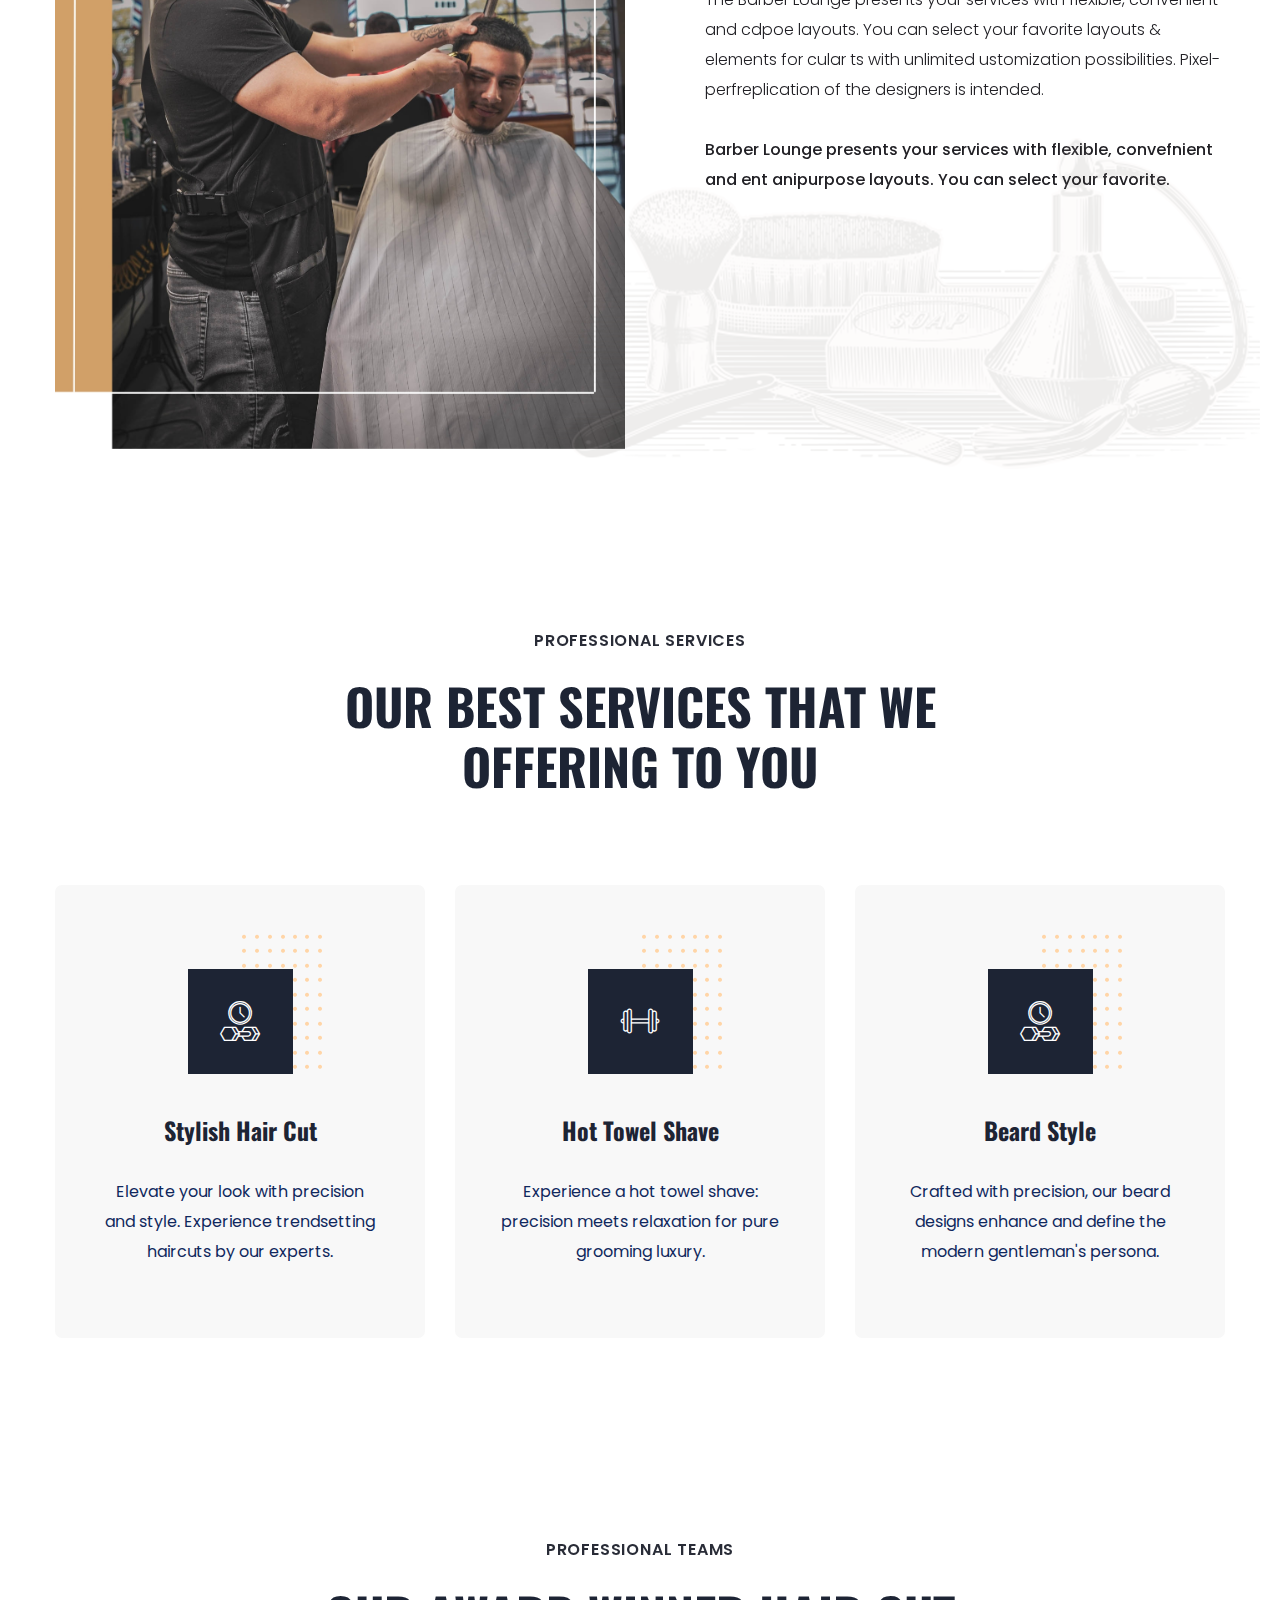
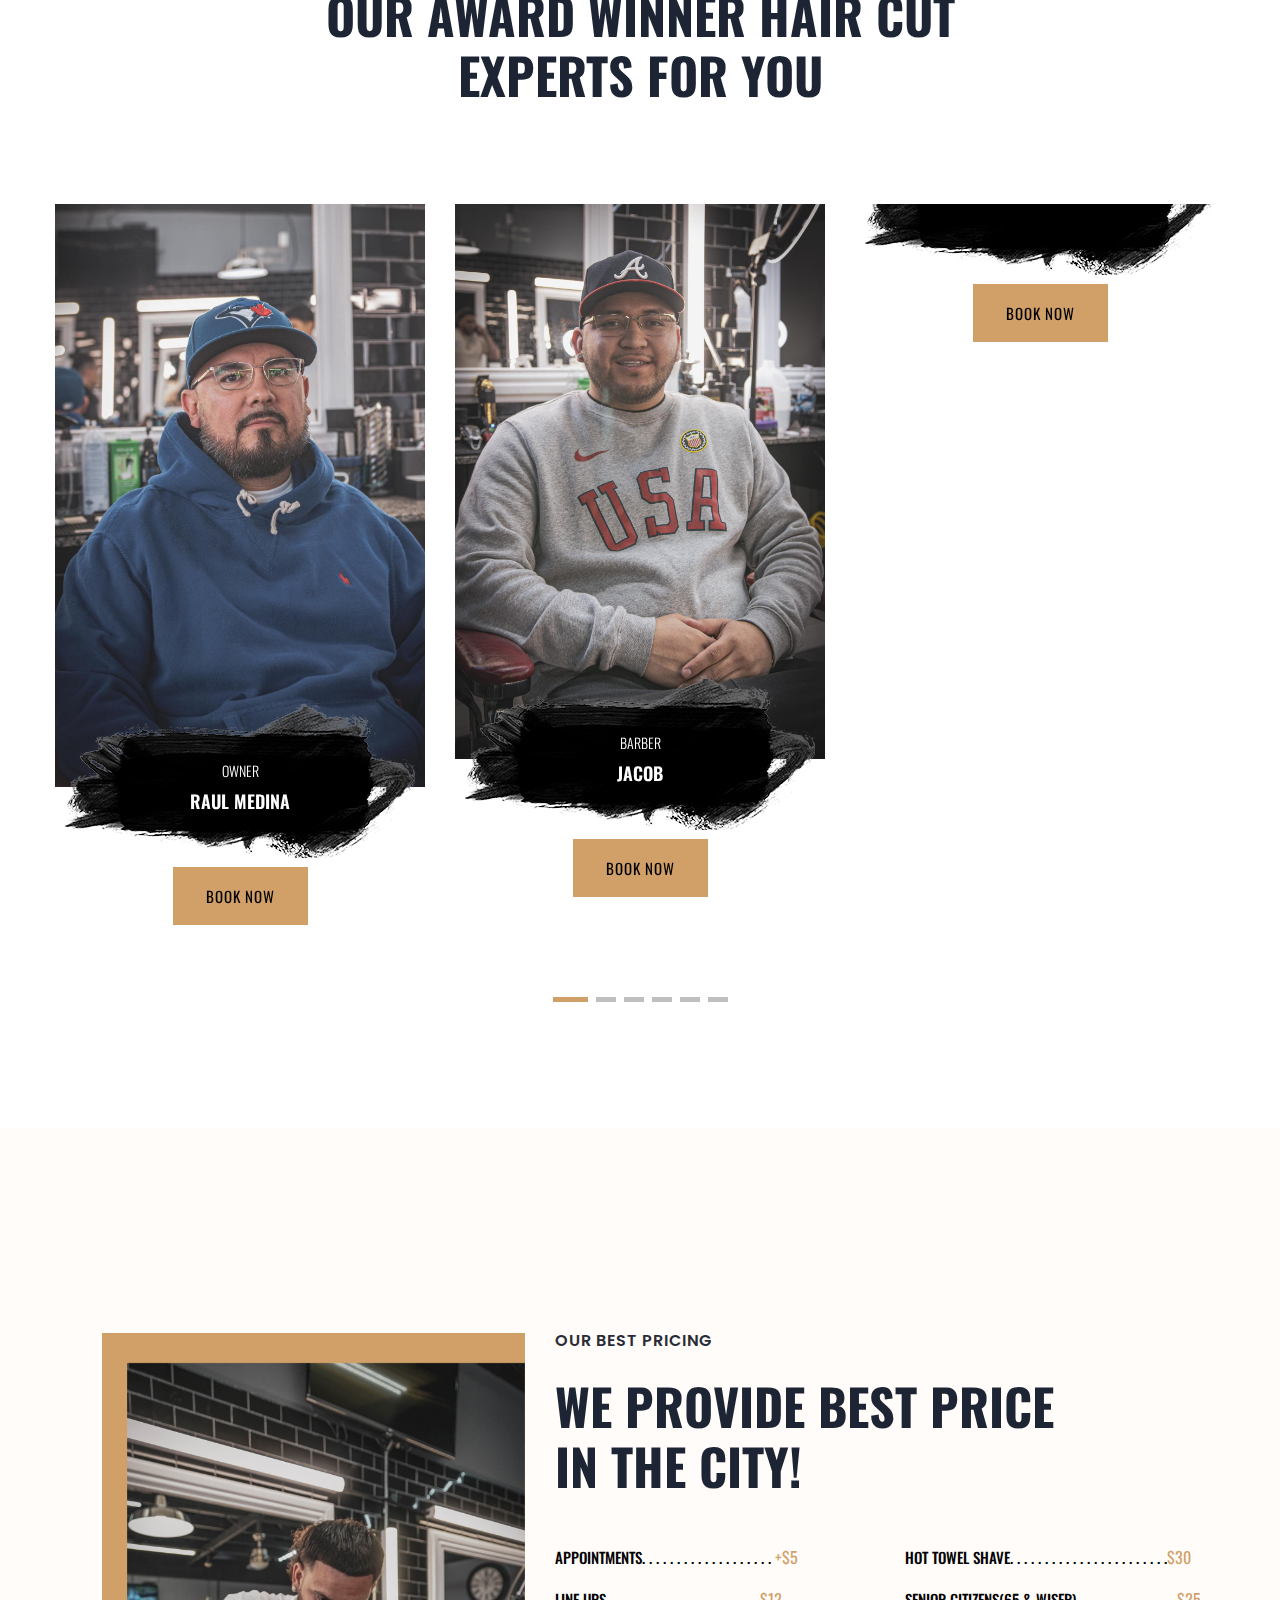
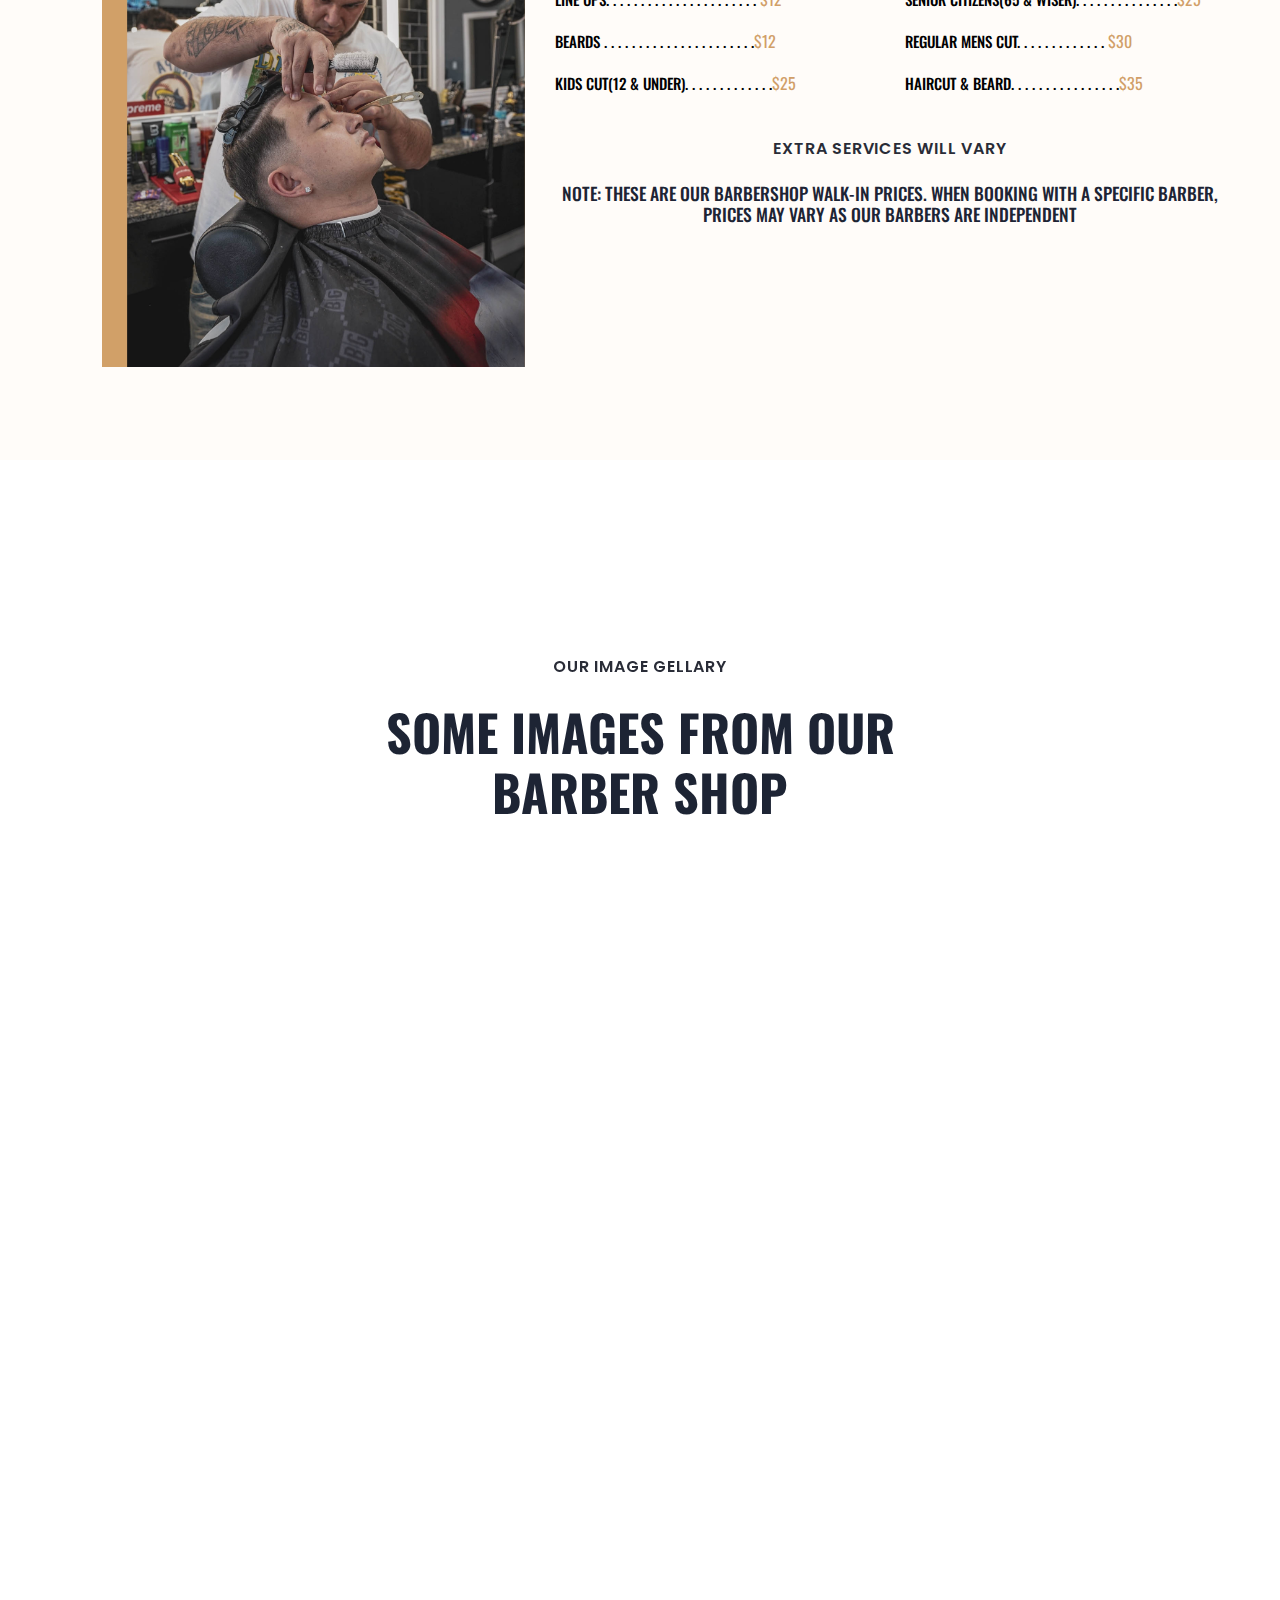
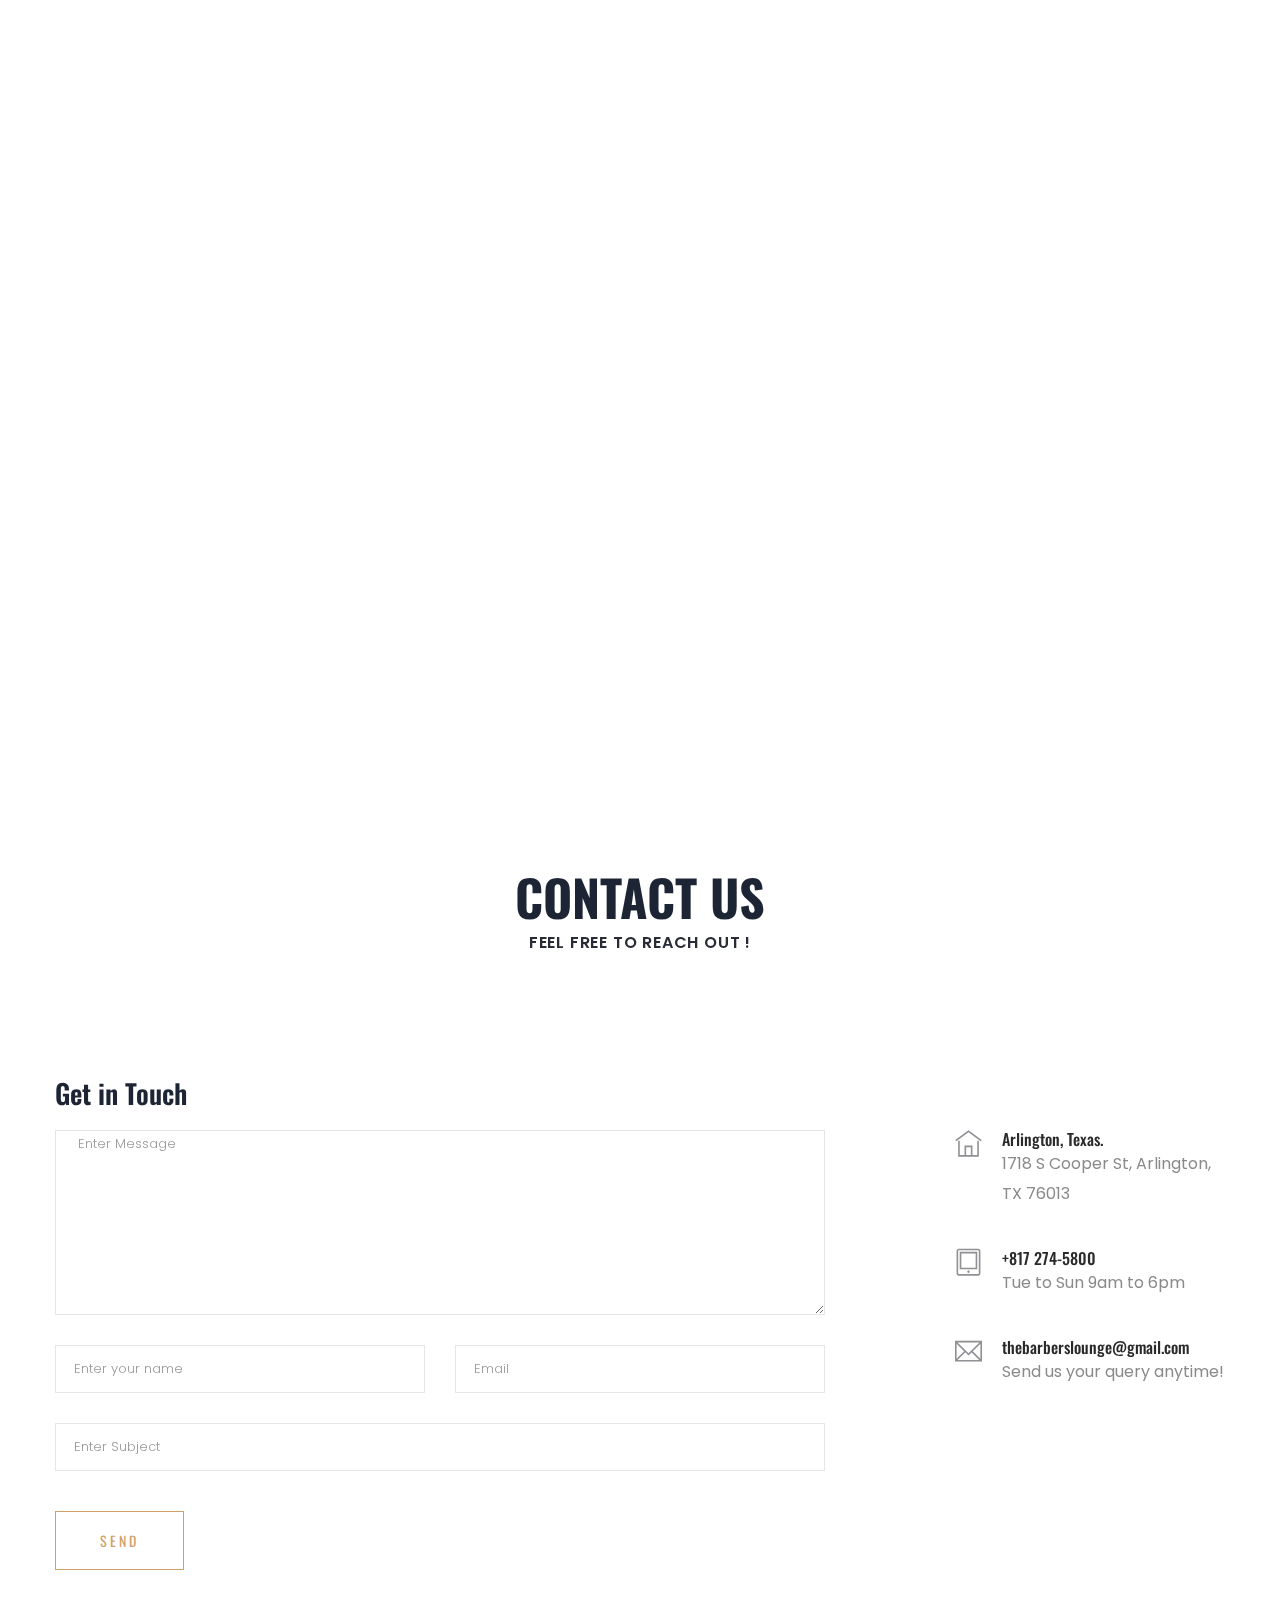
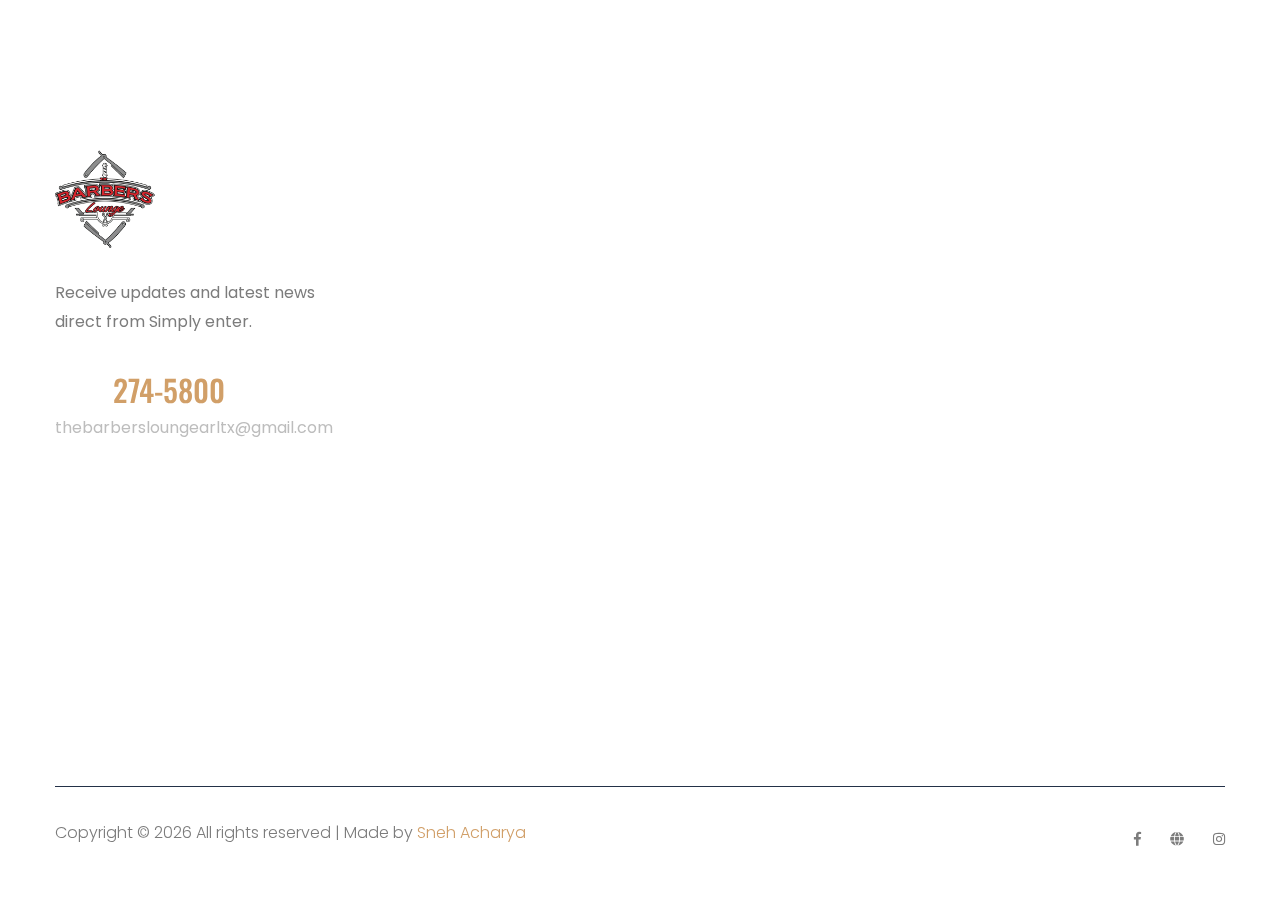
==== commit 23ee0971: "Added Book Now button" ====
--- a/index.html
+++ b/index.html
@@ -257,7 +257,11 @@
                                 <h3><a href="#">Raul Medina</a></h3>
                             </div>
                         </div>
-                    </div>
+                        <div class="text-center">
+                            <a href="#" class="btn header-btn align-items-center">Book Now</a>
+                        </div>
+                    </div>
+                    
                     <div class="col-xl-4 col-lg-4 col-md-6 col-sm-">
                         <div class="single-team mb-80 text-center">
                             <div class="team-img">
@@ -268,6 +272,9 @@
                                 <h3><a href="#">Jacob</a></h3>
                             </div>
                         </div>
+                        <div class="text-center">
+                            <a href="#" class="btn header-btn align-items-center">Book Now</a>
+                        </div>
                     </div>
                     <div class="col-xl-4 col-lg-4 col-md-6 col-sm-">
                         <div class="single-team mb-80 text-center">
@@ -279,6 +286,9 @@
                                 <h3><a href="#"></a></h3>
                             </div>
                         </div>
+                        <div class="text-center">
+                            <a href="#" class="btn header-btn align-items-center">Book Now</a>
+                        </div>
                     </div>
                     <div class="col-xl-4 col-lg-4 col-md-6 col-sm-">
                         <div class="single-team mb-80 text-center">
@@ -290,6 +300,9 @@
                                 <h3><a href="#">Kenneth</a></h3>
                             </div>
                         </div>
+                        <div class="text-center">
+                            <a href="#" class="btn header-btn align-items-center">Book Now</a>
+                        </div>
                     </div>
                     <div class="col-xl-4 col-lg-4 col-md-6 col-sm-">
                         <div class="single-team mb-80 text-center">
@@ -301,6 +314,9 @@
                                 <h3><a href="#">Kenneth</a></h3>
                             </div>
                         </div>
+                        <div class="text-center">
+                            <a href="#" class="btn header-btn align-items-center">Book Now</a>
+                        </div>
                     </div>
                     <div class="col-xl-4 col-lg-4 col-md-6 col-sm-">
                         <div class="single-team mb-80 text-center">
@@ -311,6 +327,9 @@
                                 <span>Barber</span>
                                 <h3><a href="#">Kenneth</a></h3>
                             </div>
+                        </div>
+                        <div class="text-center">
+                            <a href="#" class="btn header-btn align-items-center">Book Now</a>
                         </div>
                     </div>
                 </div>
@@ -658,8 +677,7 @@
                                 <p>
                                     Copyright &copy;
                                     <script>document.write(new Date().getFullYear());</script> All rights reserved |
-                                    Made by <a href="https://www.acharyasneh.com" target="_blank">Sneh Acharya</a> & <a
-                                        href="https://larasaul.com" target="_blank">Saul Lara</a>
+                                    Made by <a href="https://www.acharyasneh.com" target="_blank">Sneh Acharya</a>
                                 </p>
 
                             </div>
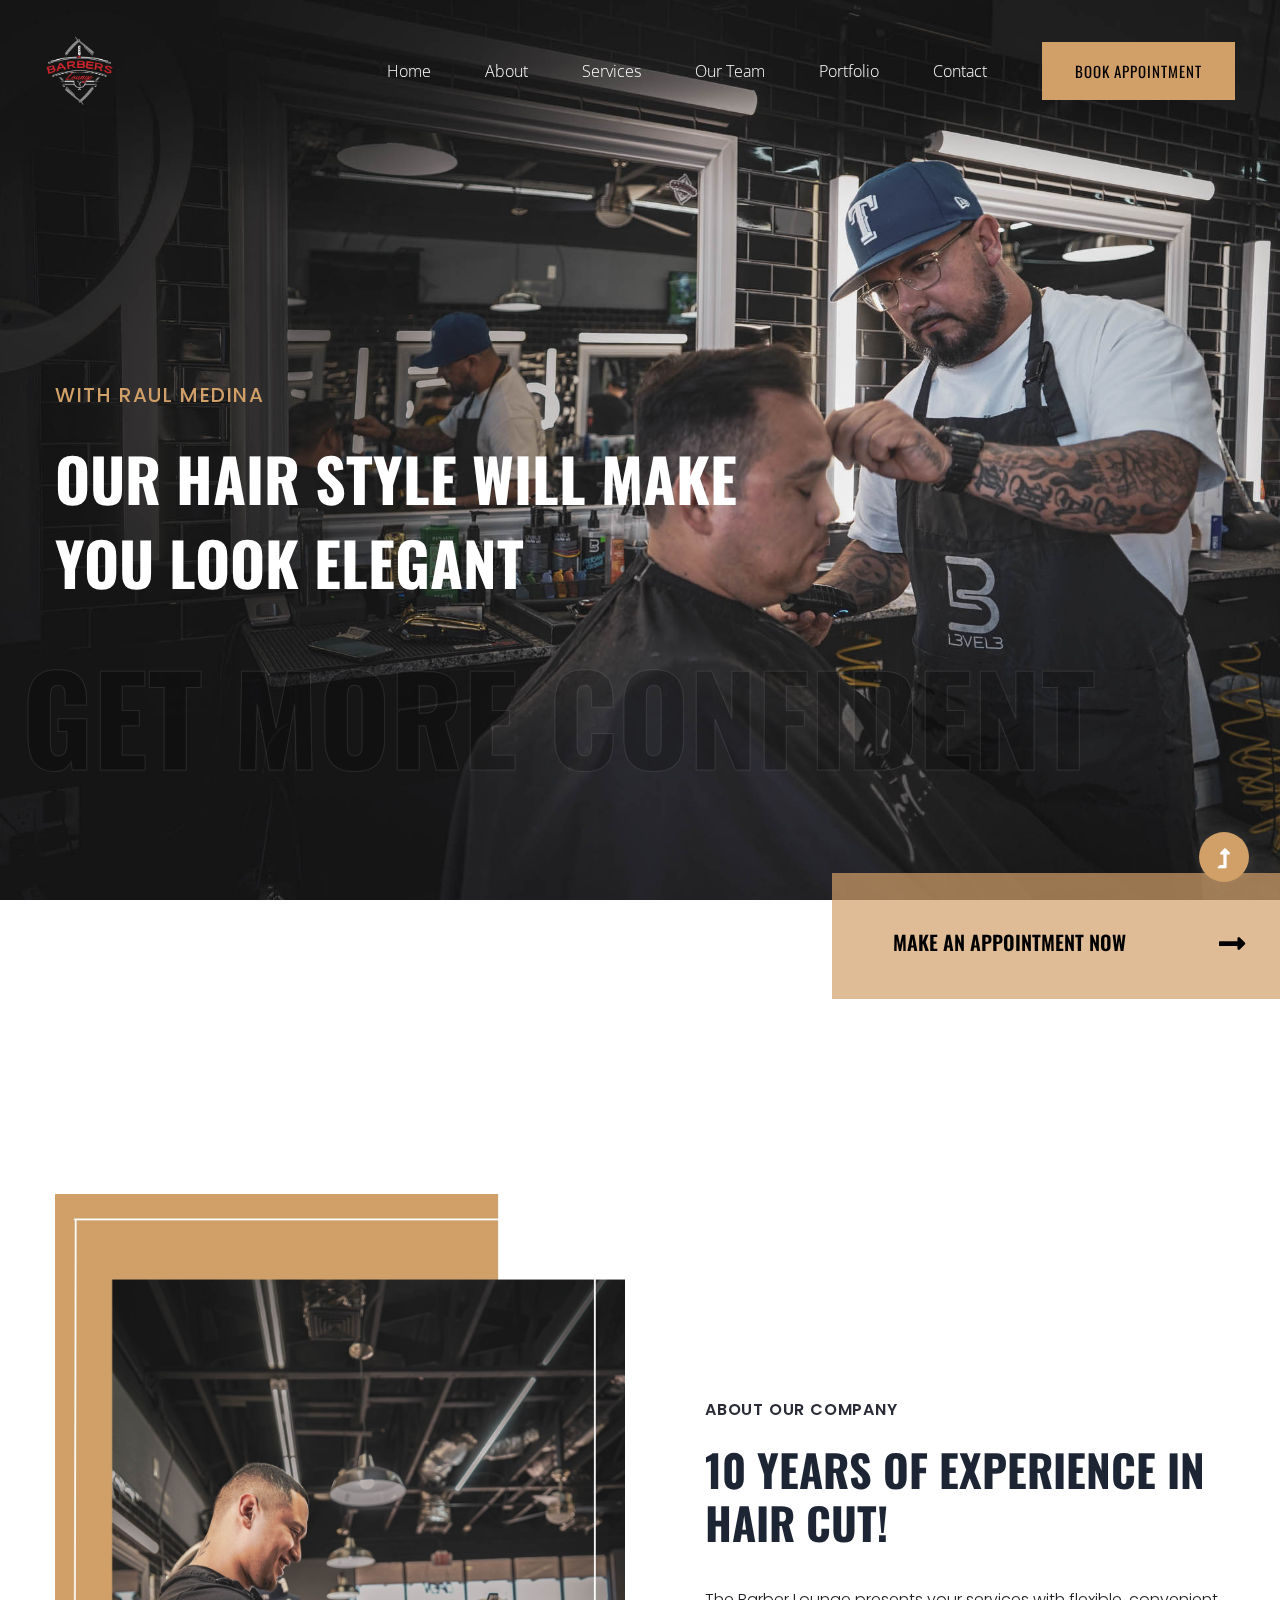
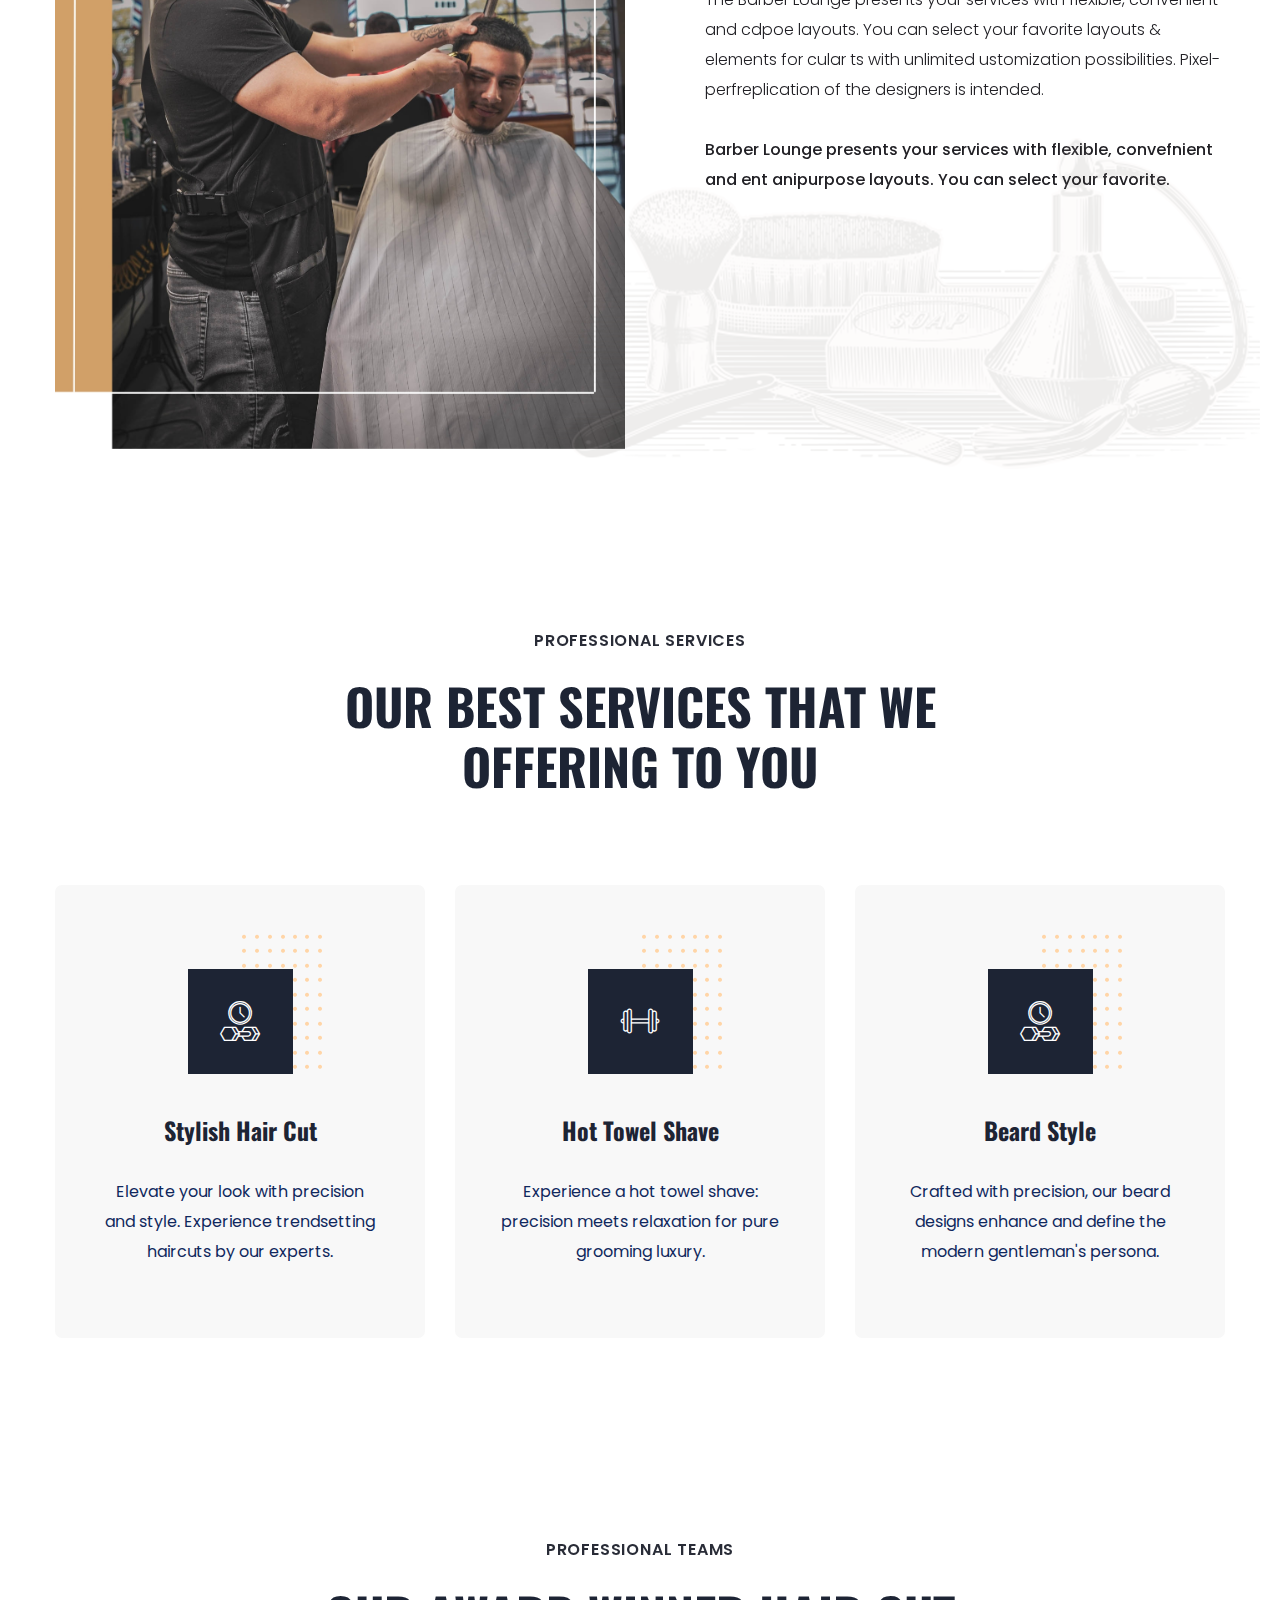
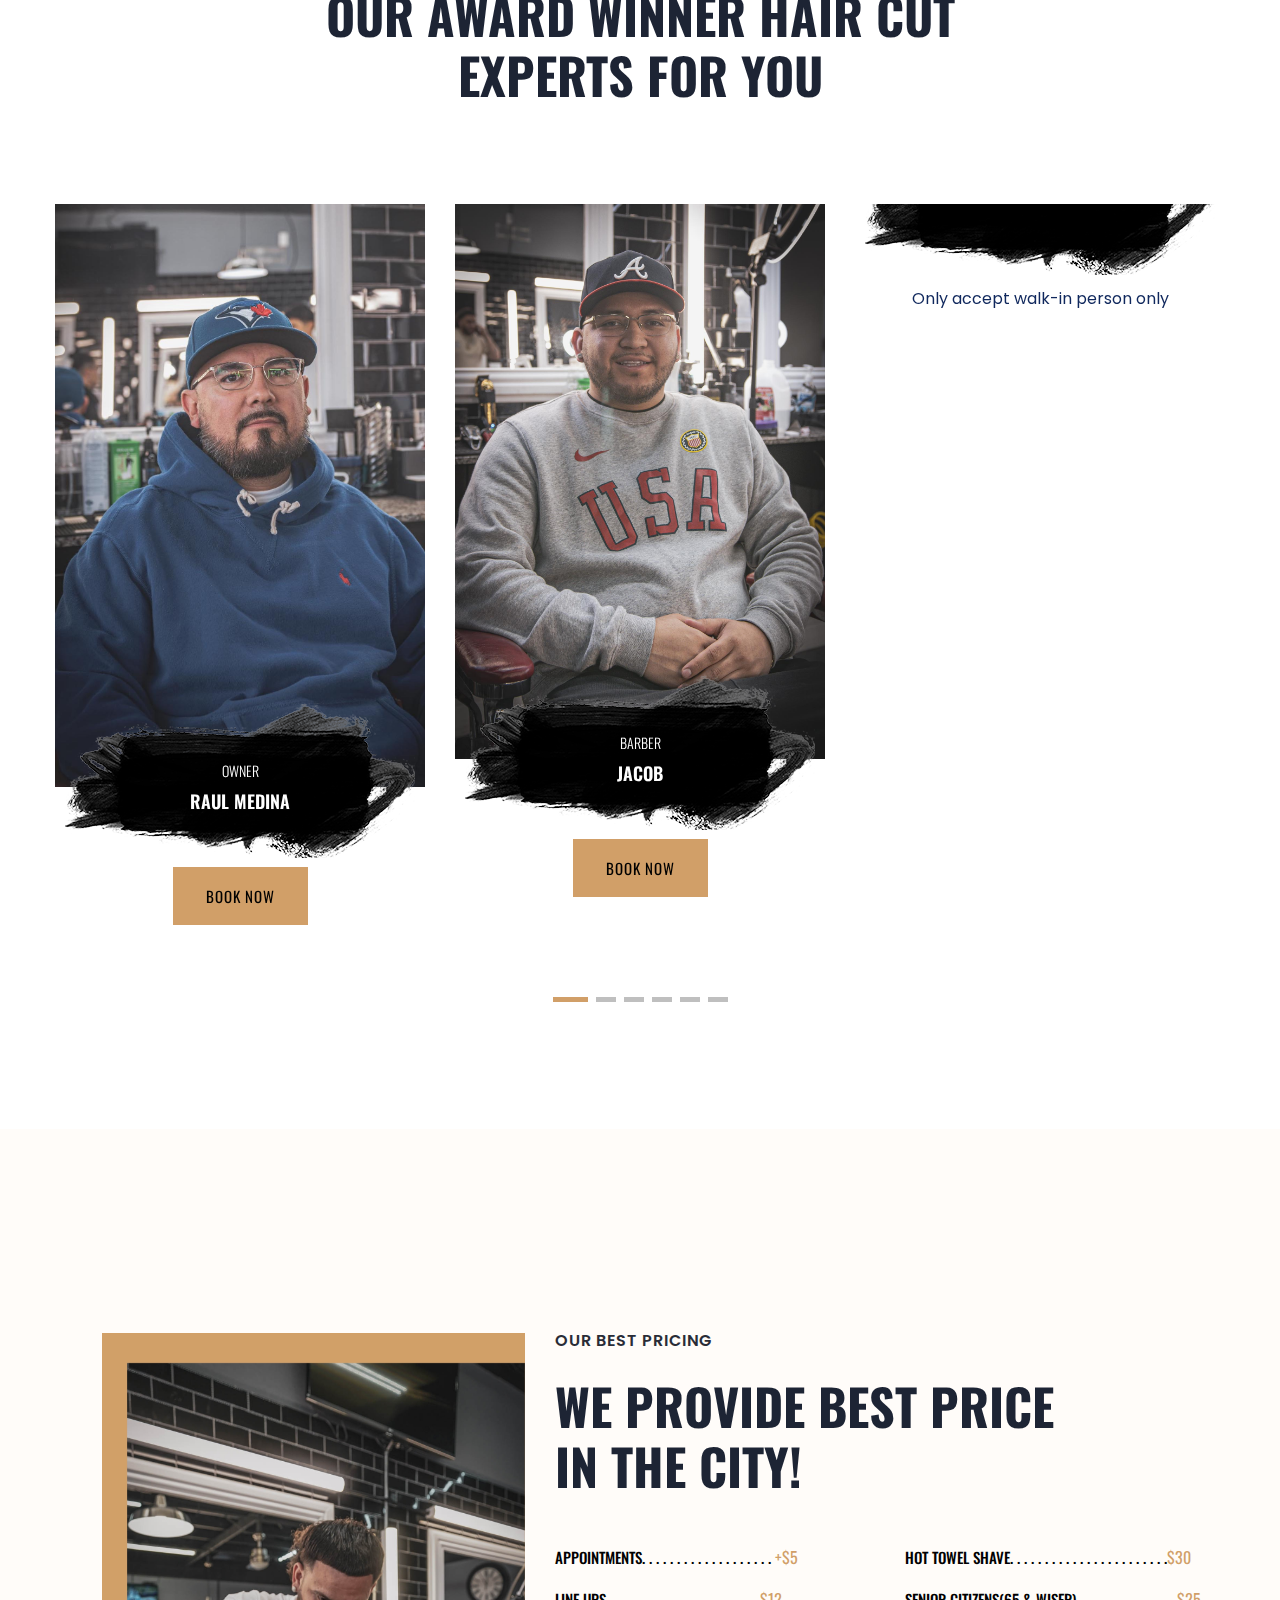
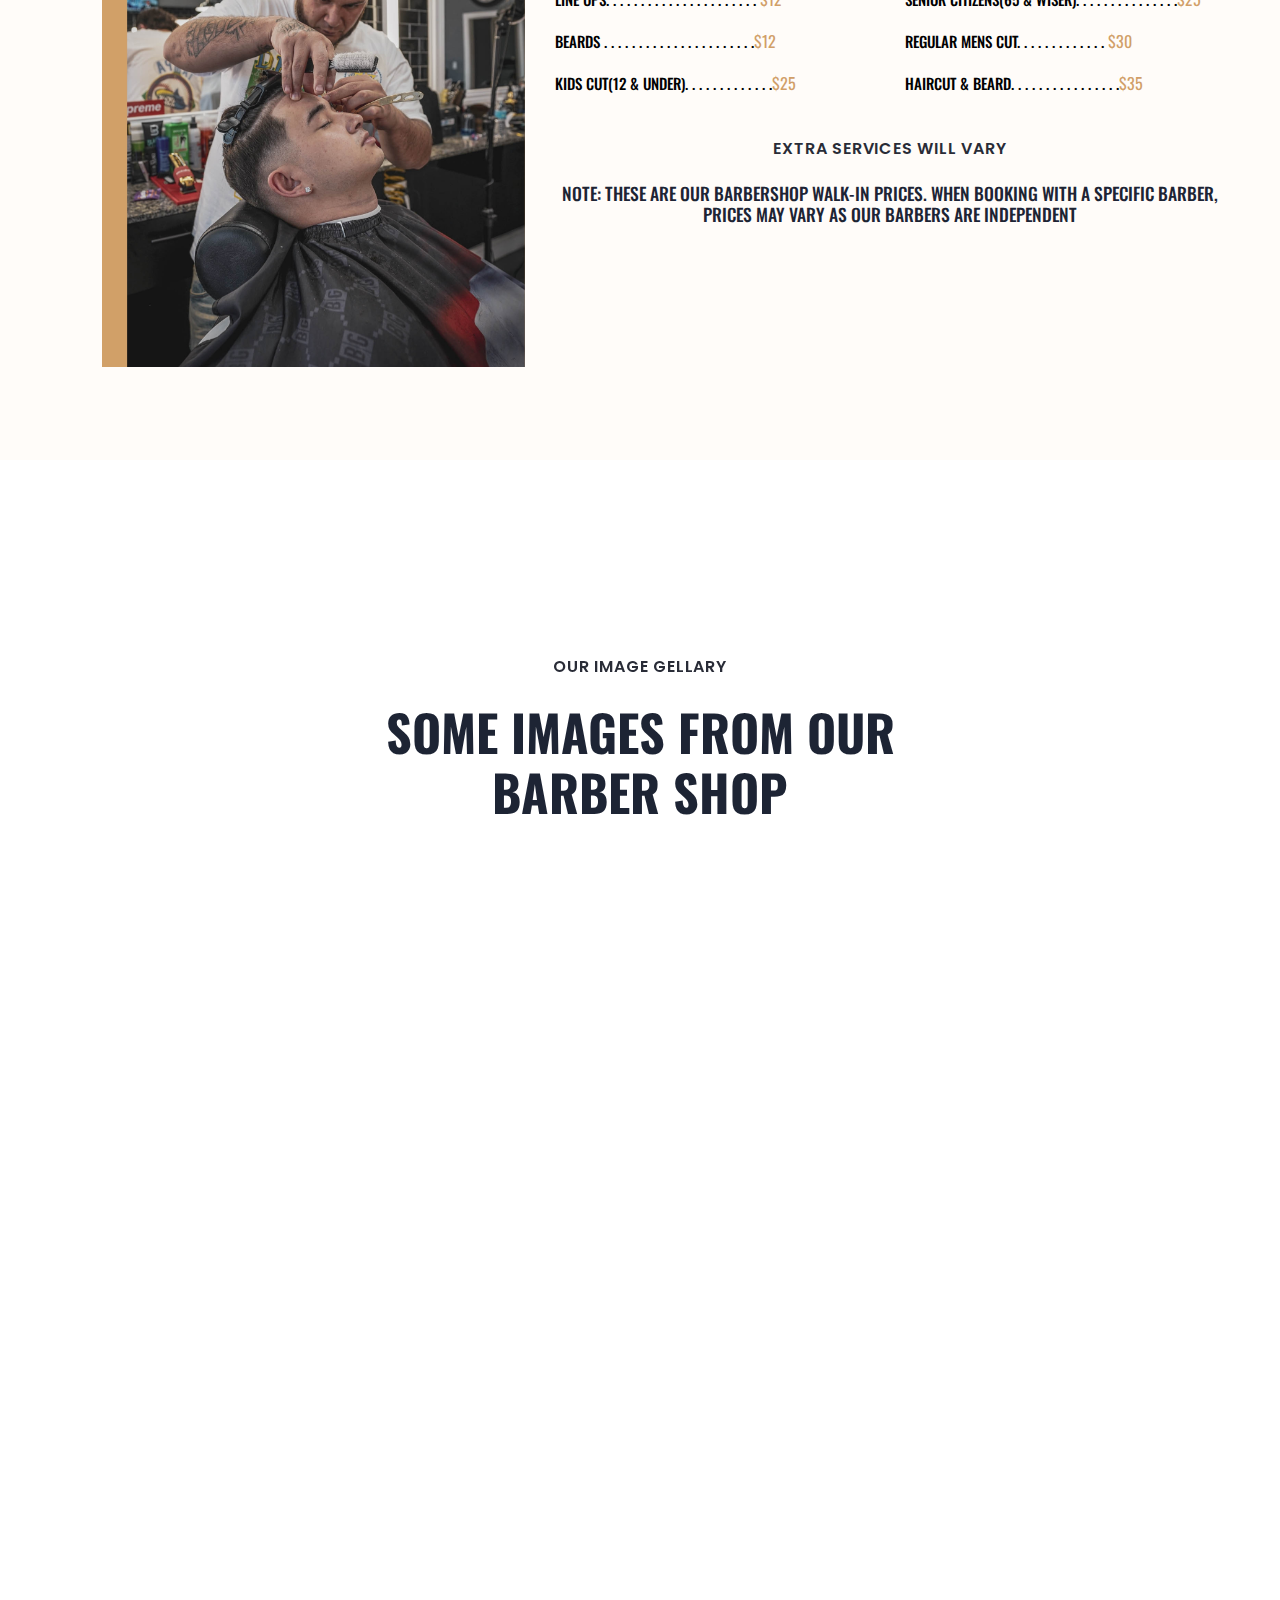
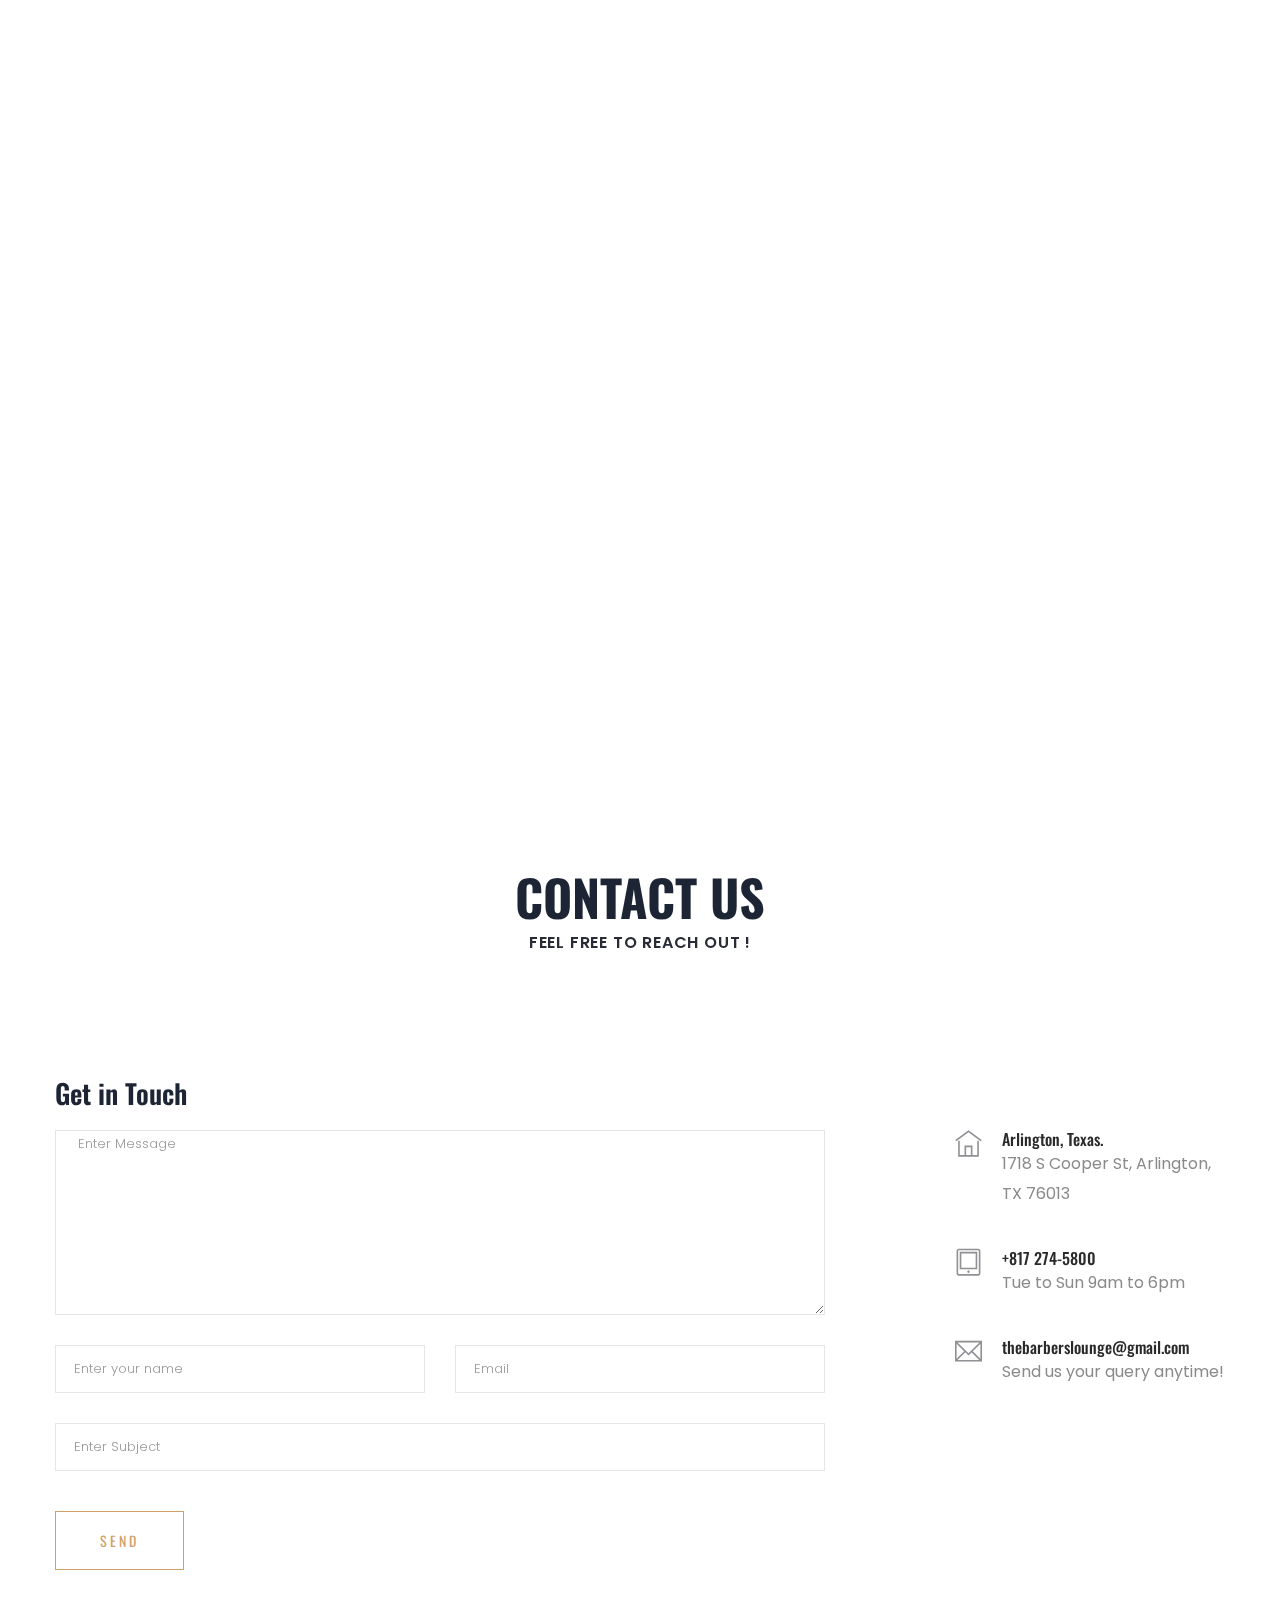
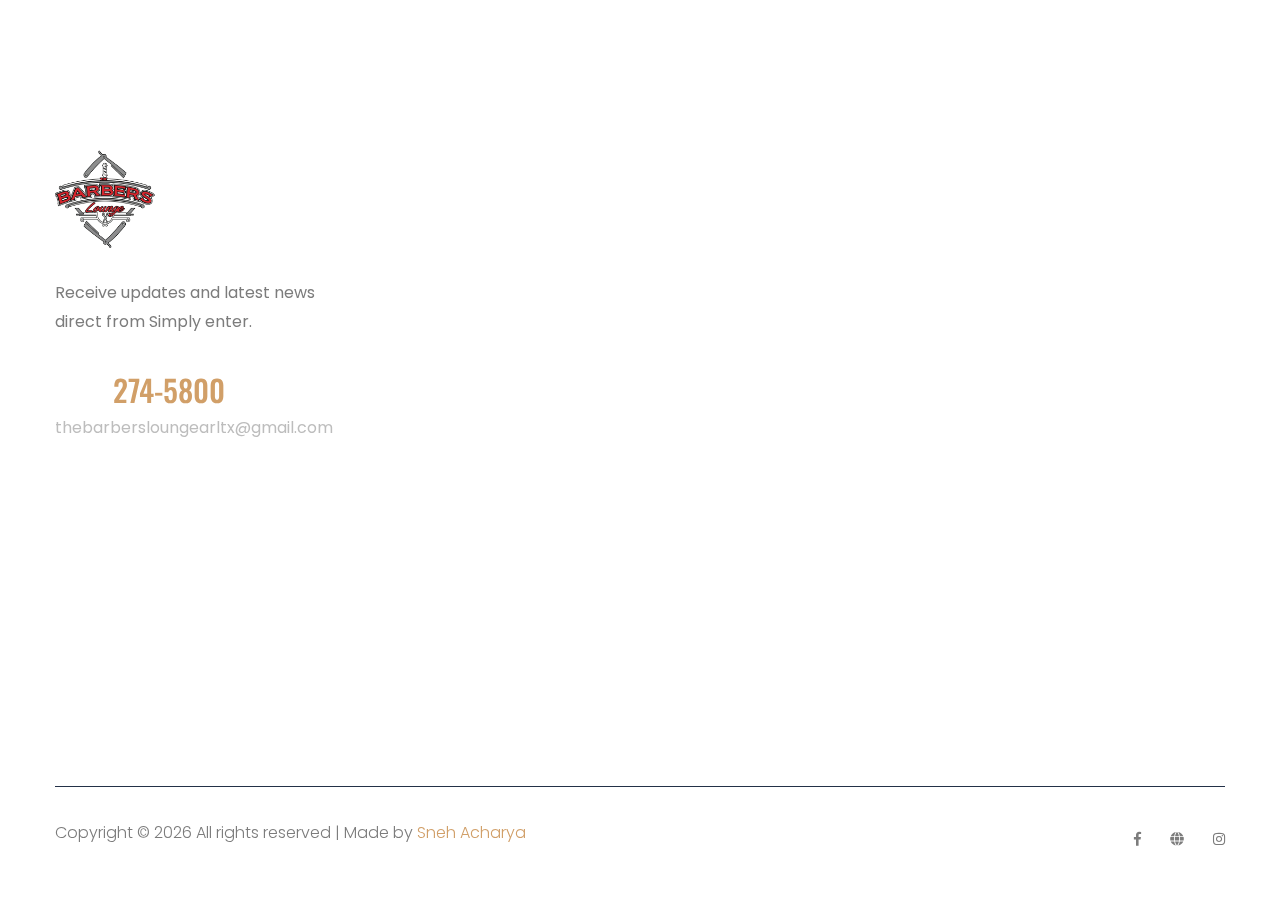
==== commit 076041a6: "Added note" ====
--- a/index.html
+++ b/index.html
@@ -287,7 +287,7 @@
                             </div>
                         </div>
                         <div class="text-center">
-                            <a href="#" class="btn header-btn align-items-center">Book Now</a>
+                            <p>Only accept walk-in person only</p>
                         </div>
                     </div>
                     <div class="col-xl-4 col-lg-4 col-md-6 col-sm-">
@@ -301,7 +301,8 @@
                             </div>
                         </div>
                         <div class="text-center">
-                            <a href="#" class="btn header-btn align-items-center">Book Now</a>
+                            <p>Only accept walk-in person only</p>
+
                         </div>
                     </div>
                     <div class="col-xl-4 col-lg-4 col-md-6 col-sm-">
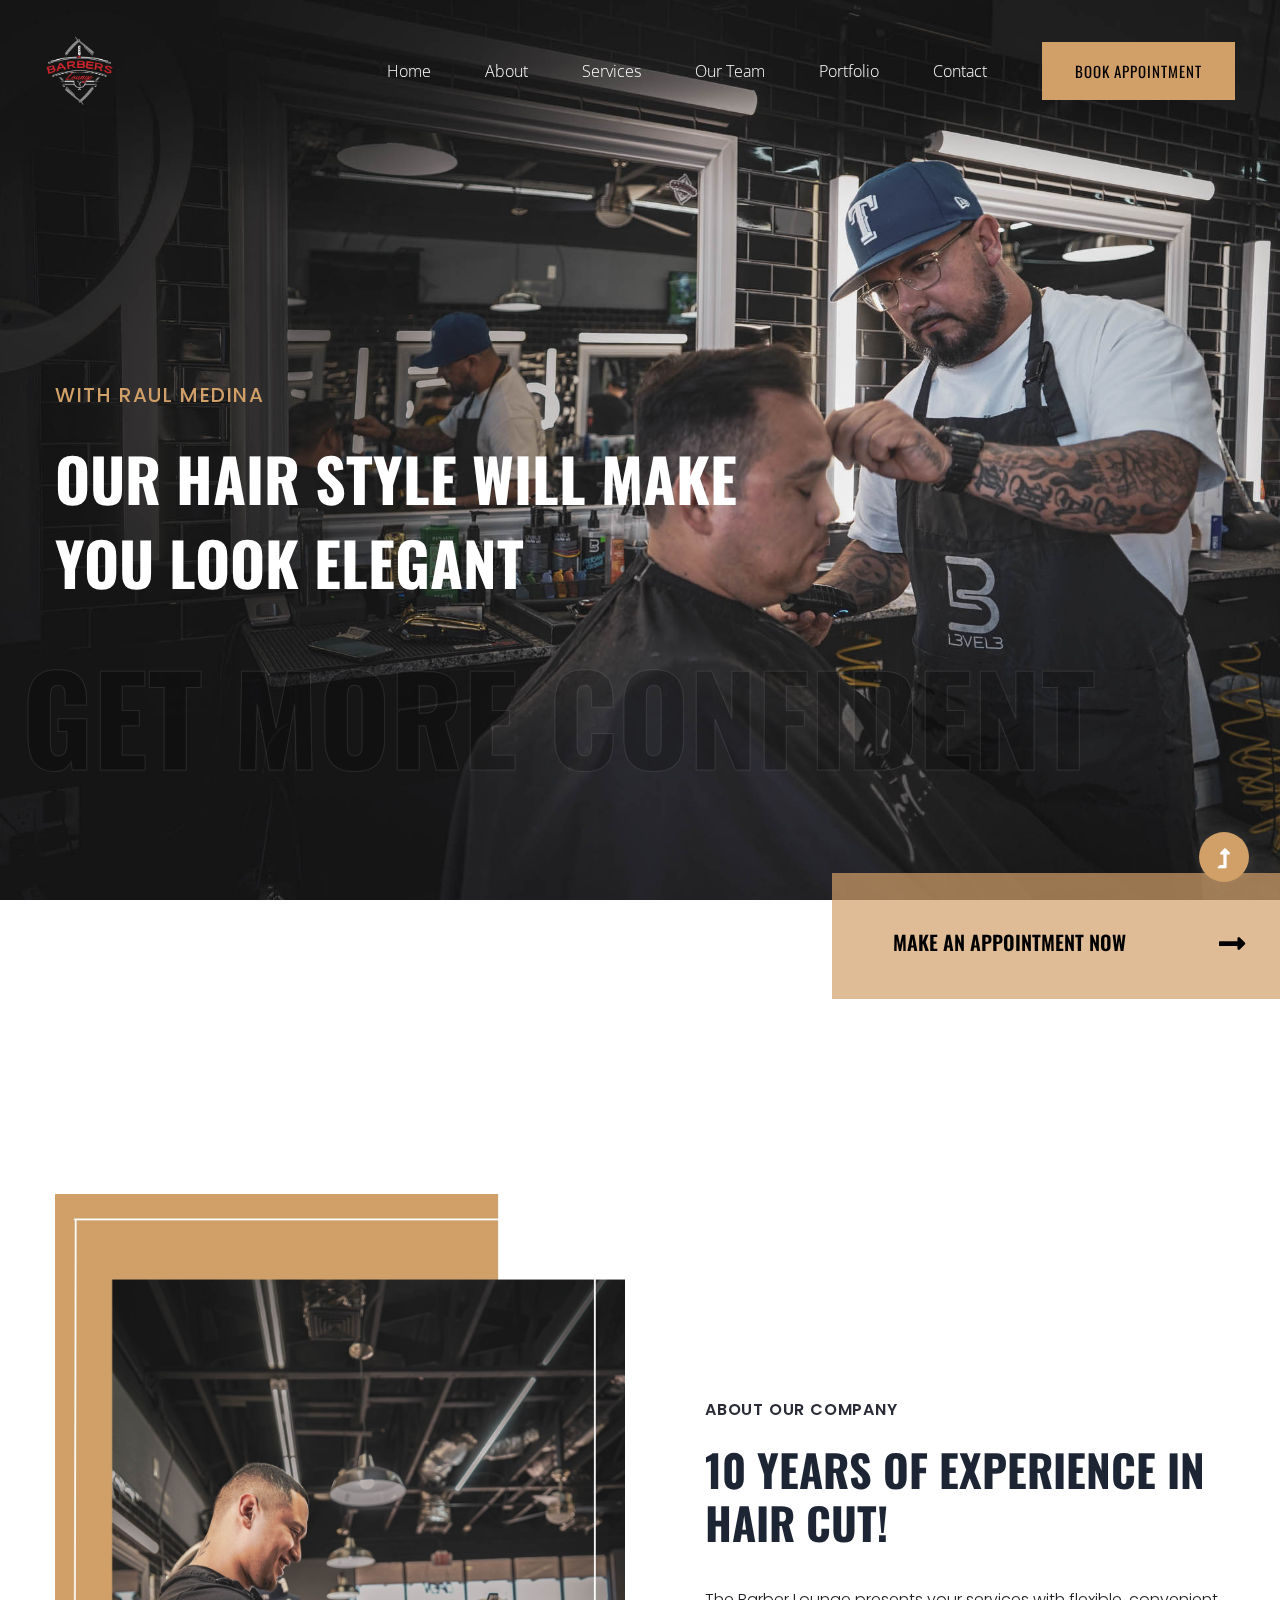
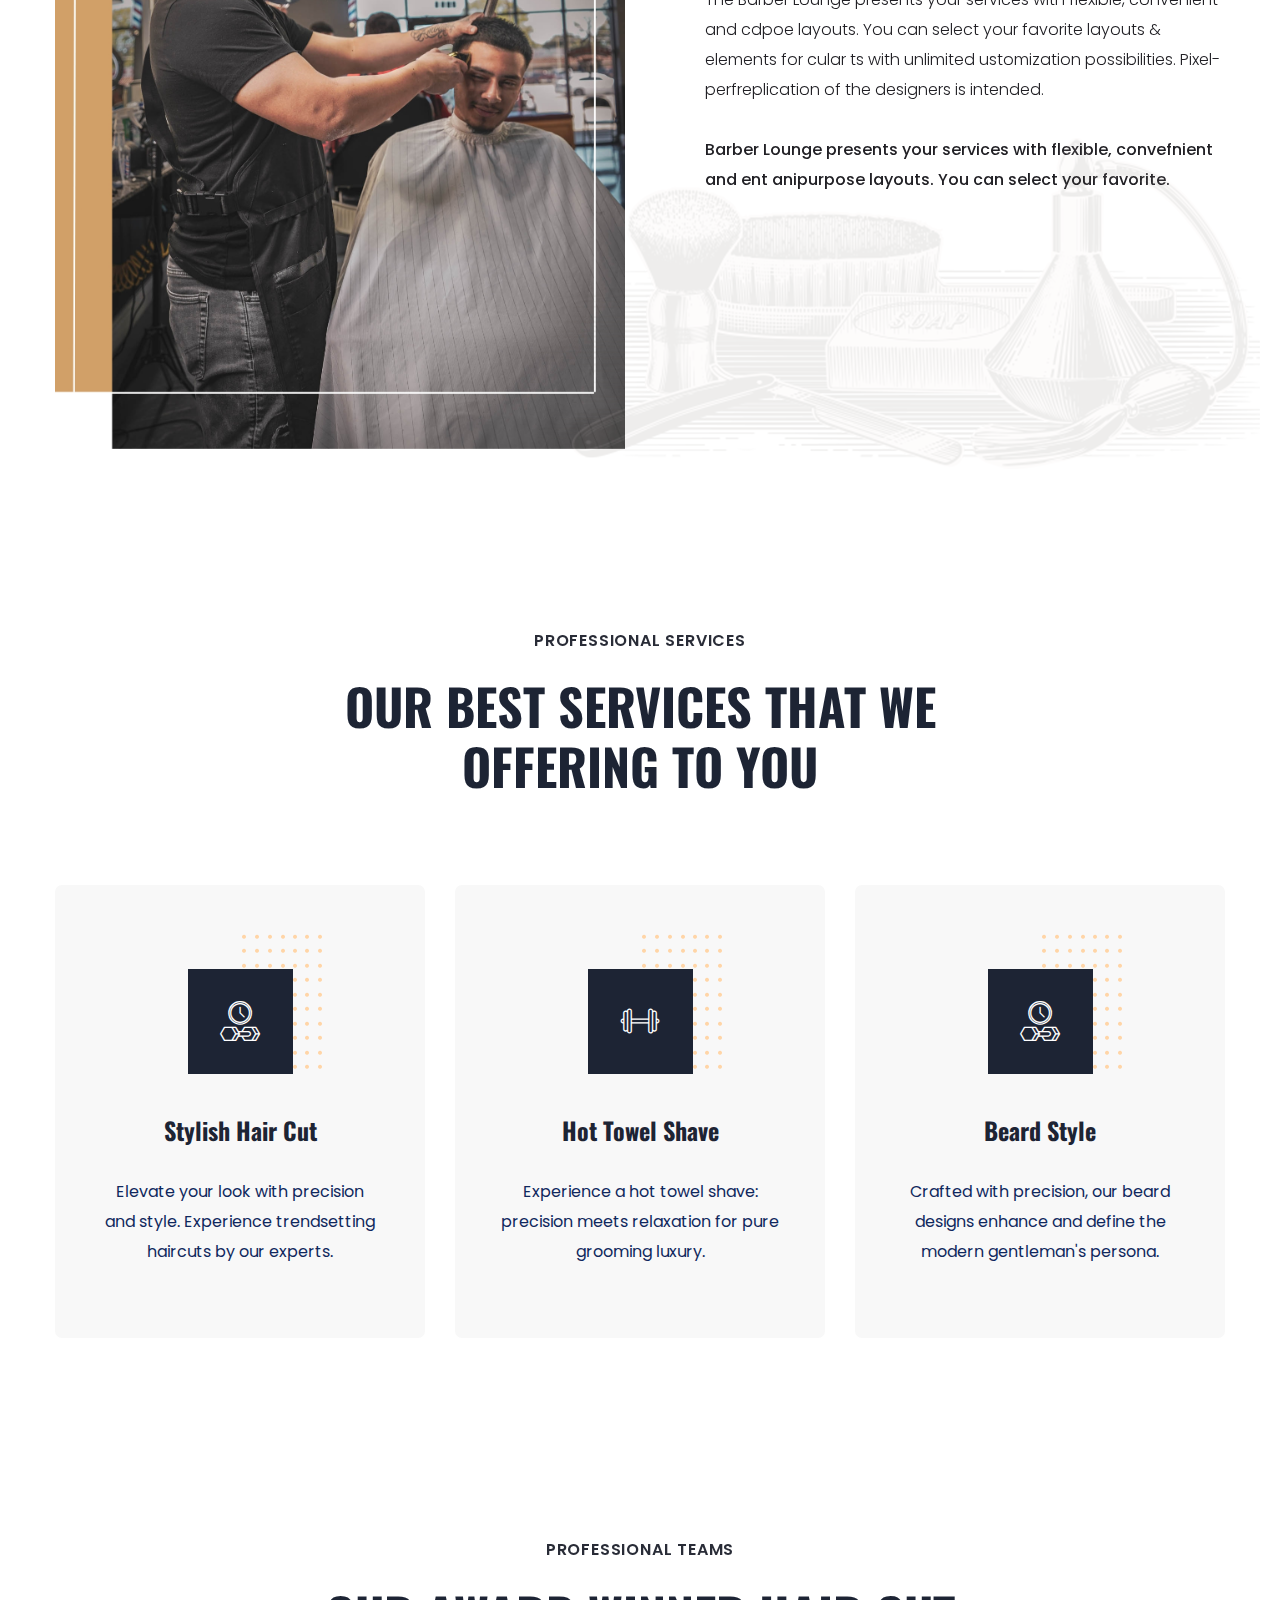
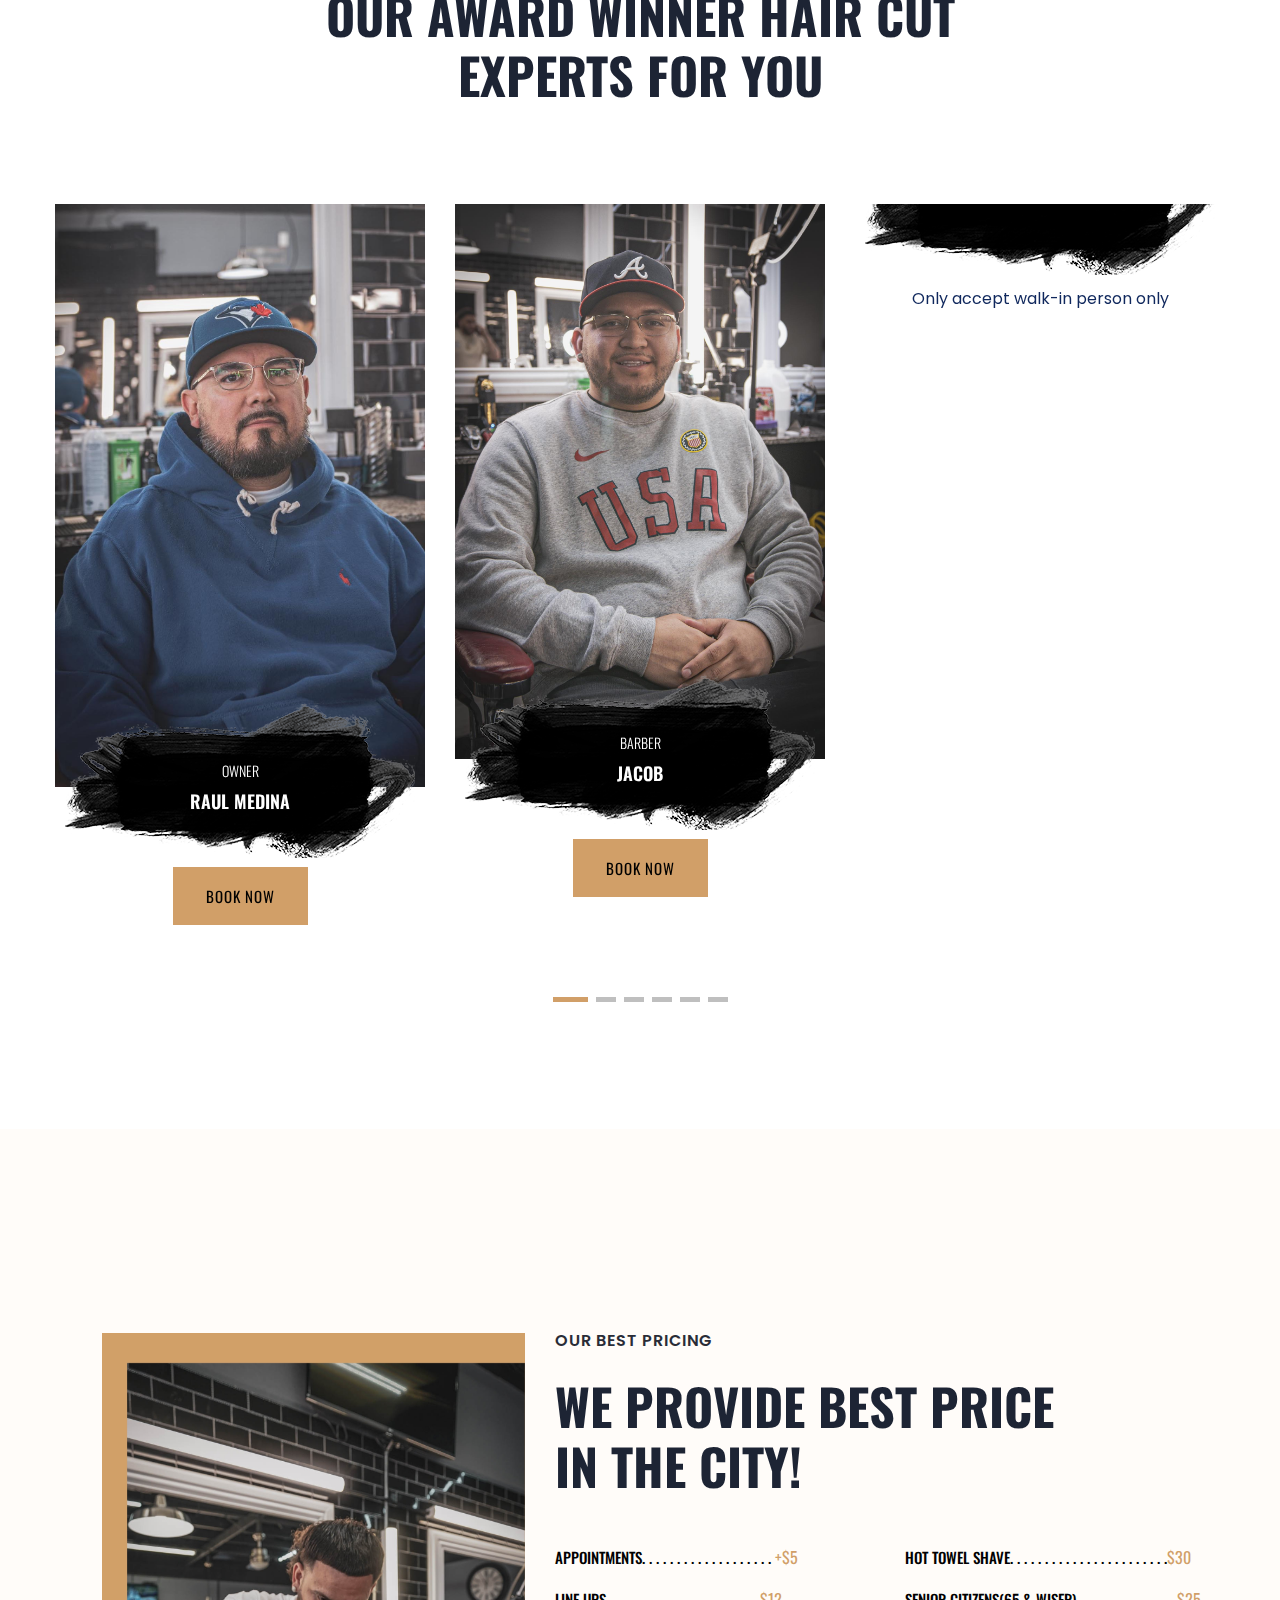
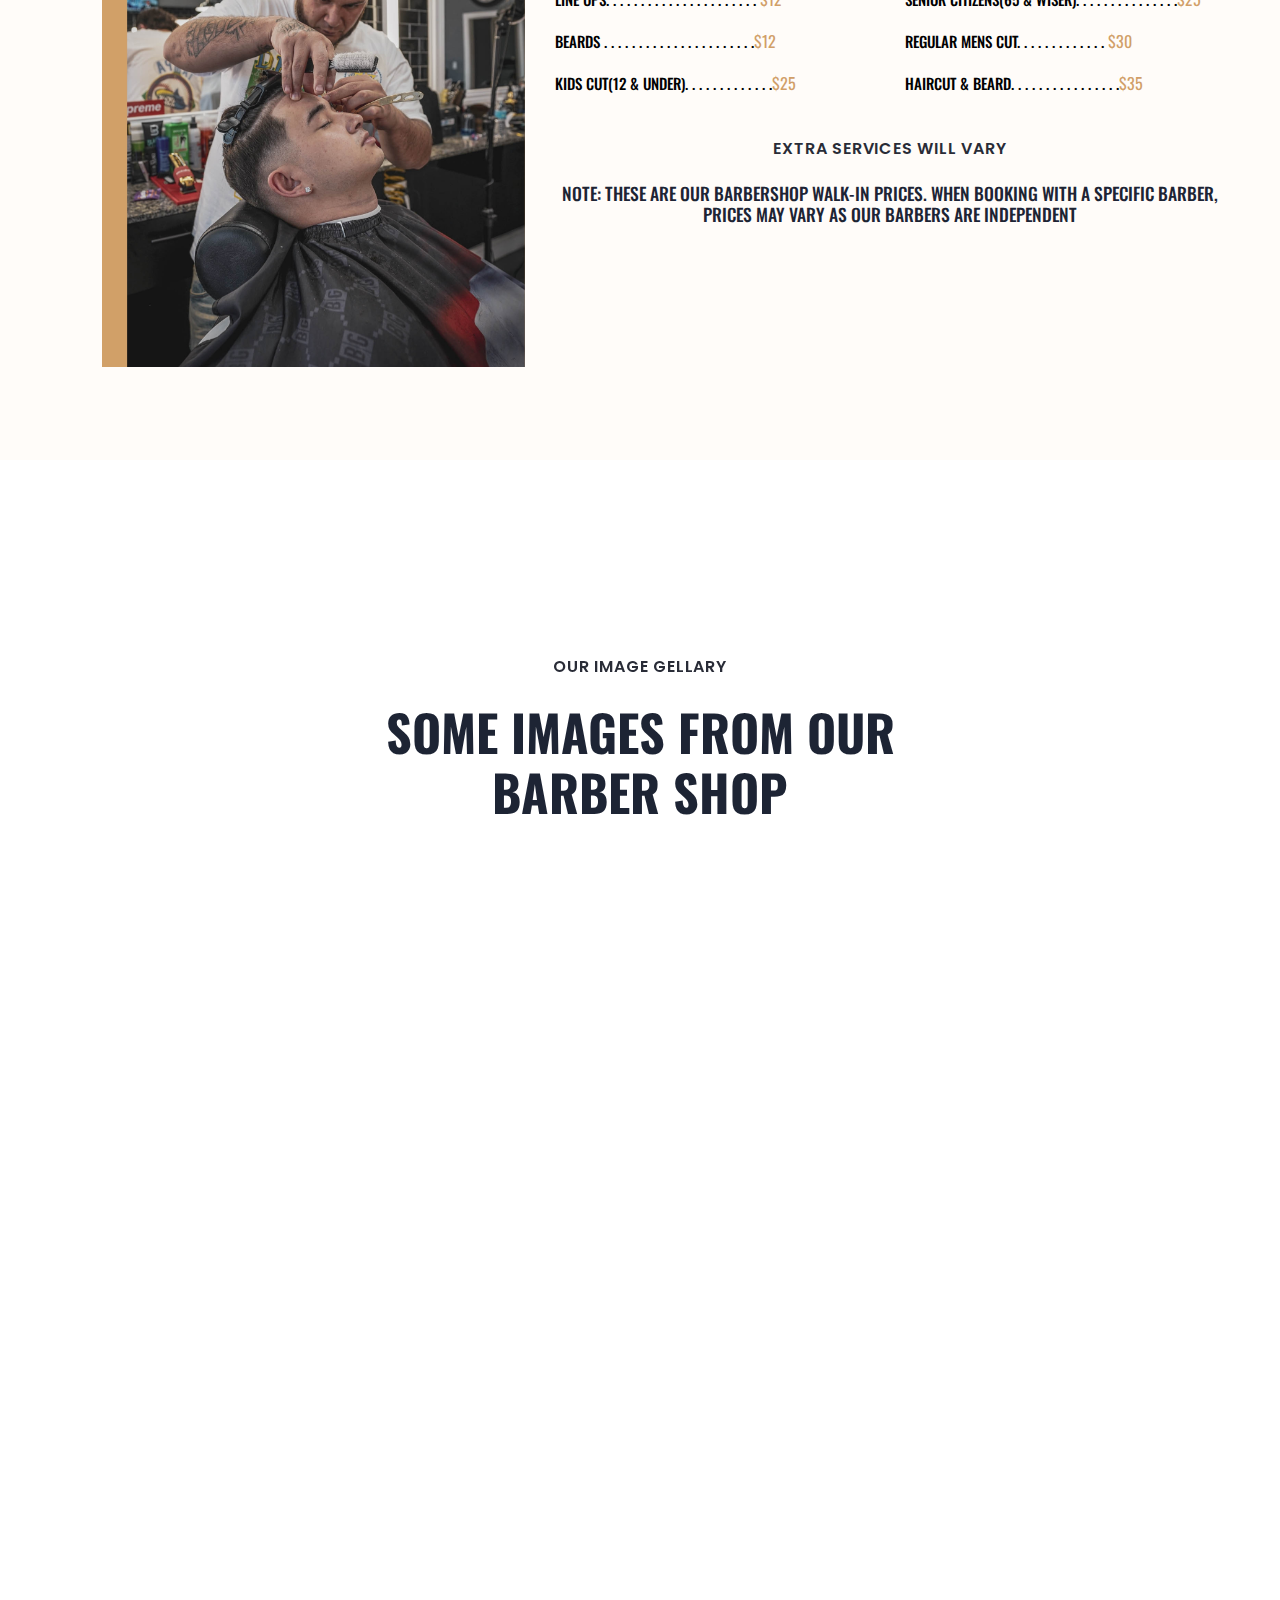
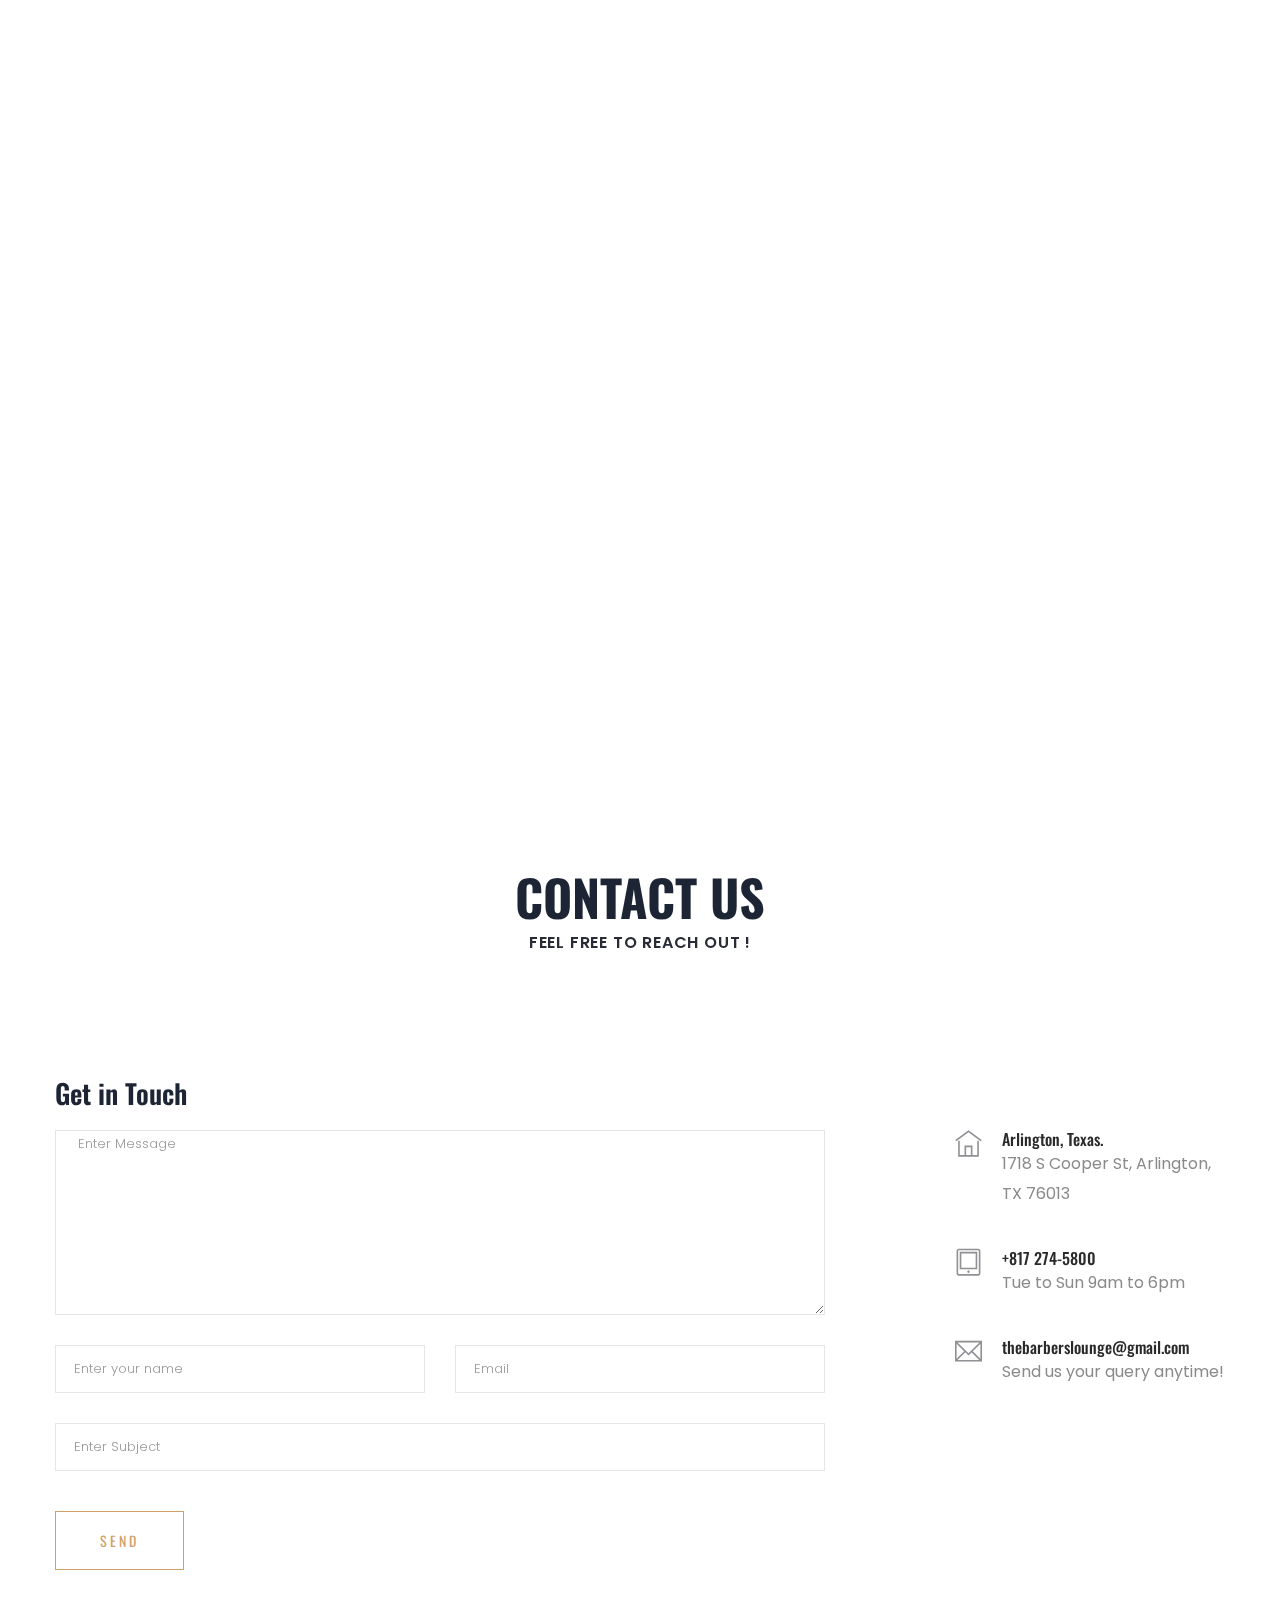
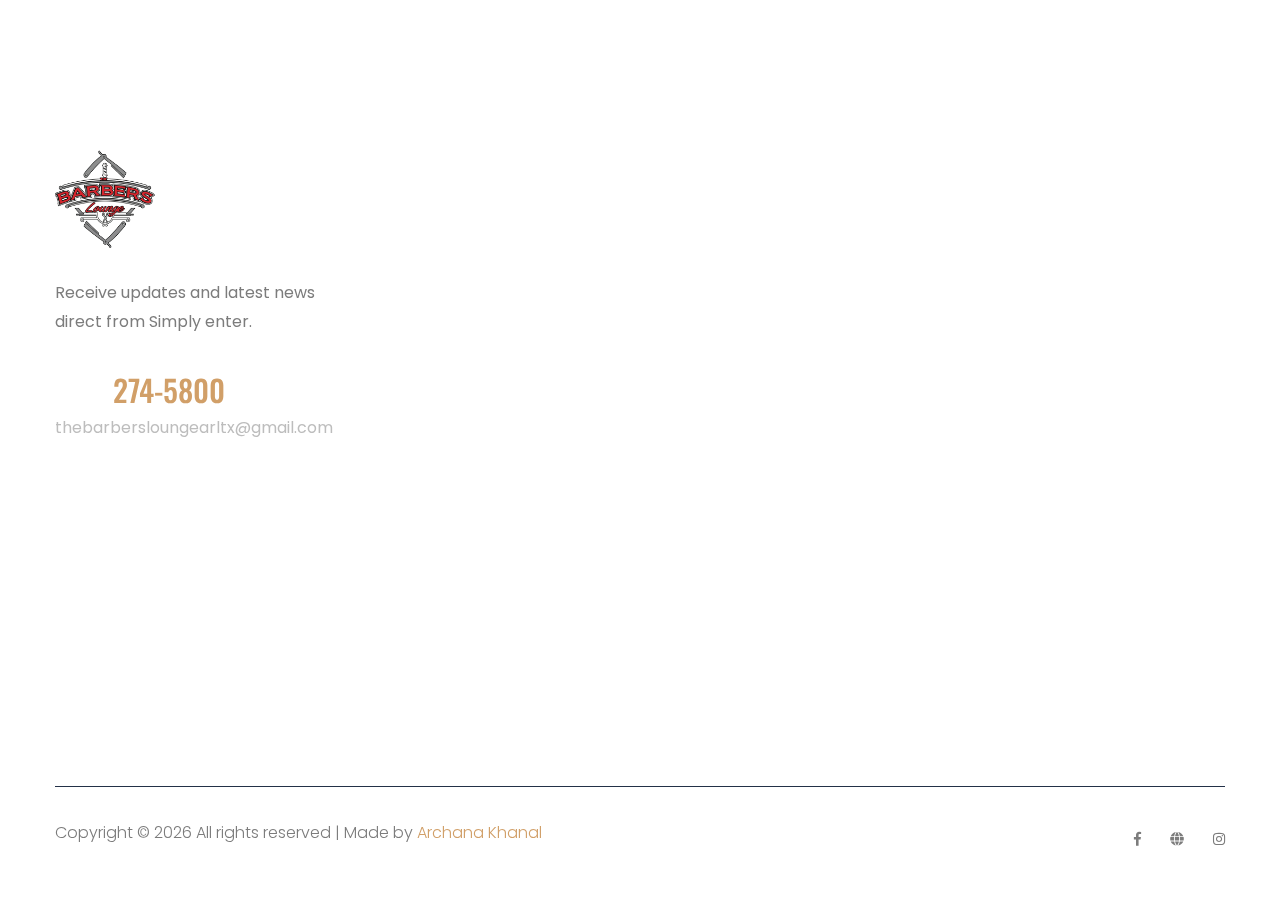
==== commit ddaf2681: "Update index.html" ====
--- a/index.html
+++ b/index.html
@@ -678,7 +678,7 @@
                                 <p>
                                     Copyright &copy;
                                     <script>document.write(new Date().getFullYear());</script> All rights reserved |
-                                    Made by <a href="https://www.acharyasneh.com" target="_blank">Sneh Acharya</a>
+                                    Made by <a href="linkedin.com/in/archanakhanal" target="_blank">Archana Khanal</a>
                                 </p>
 
                             </div>
@@ -748,4 +748,4 @@
 
 </body>
 
-</html>+</html>
